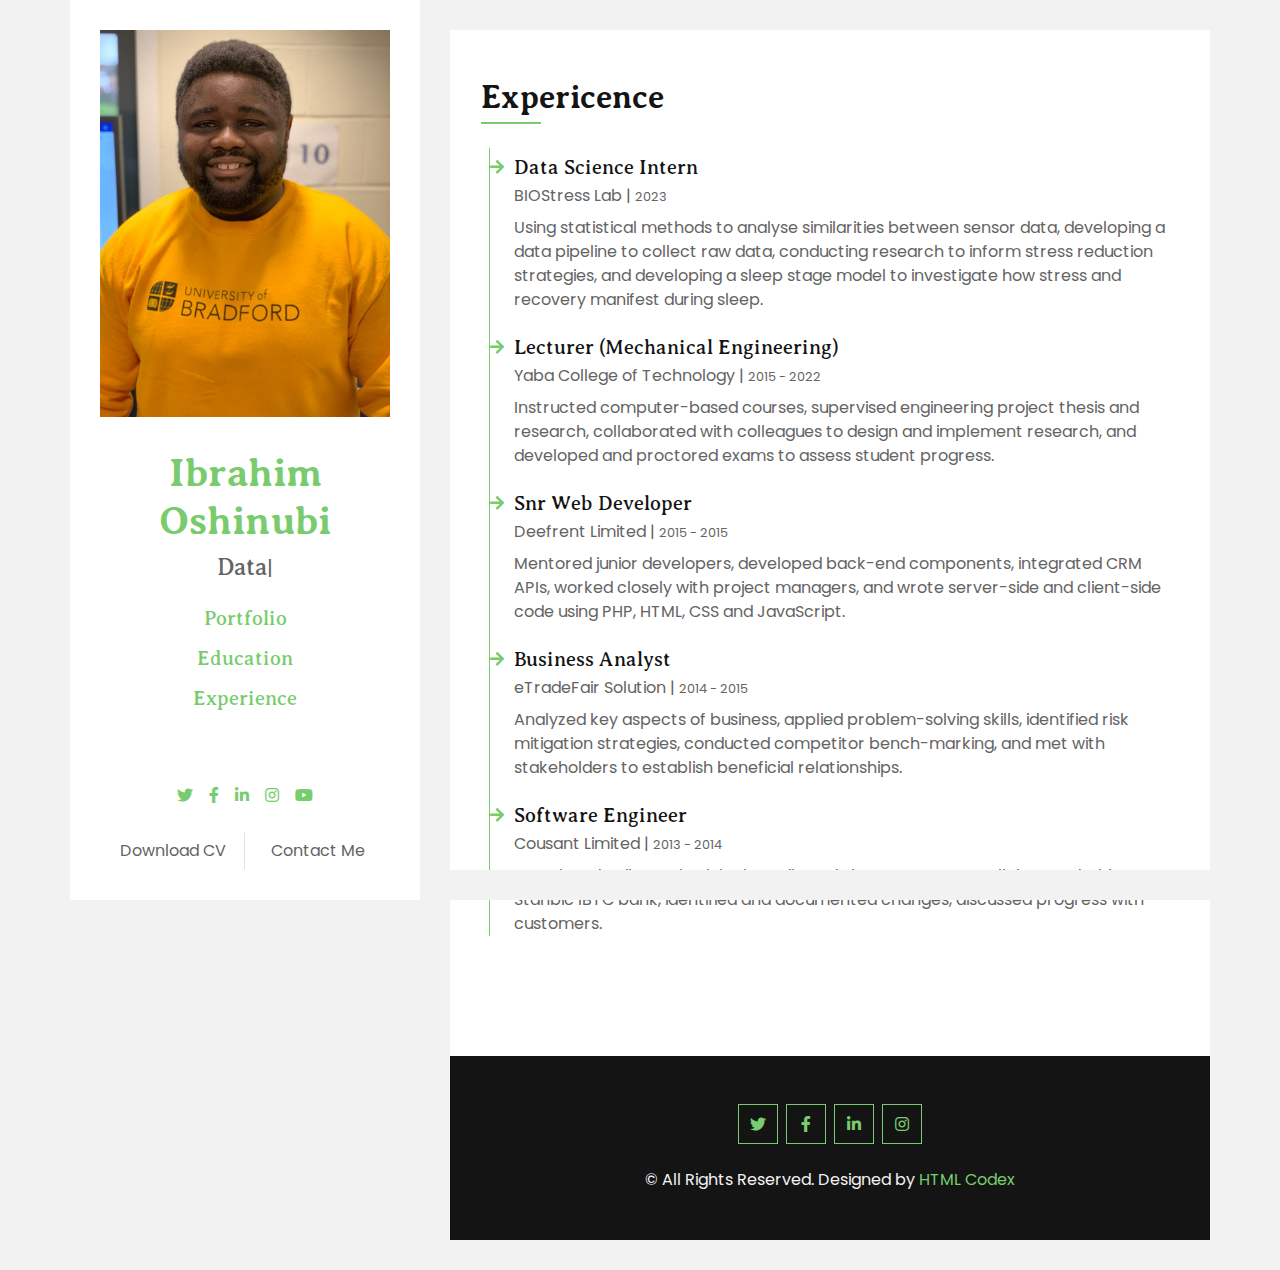
==== experience.html @ 96607a25 "First Commit" ====
<!DOCTYPE html>
<html lang="en">
    <head>
        <meta charset="utf-8">
        <title>Ibrahim Oshinubi - Personal CV Website</title>
        <meta content="width=device-width, initial-scale=1.0" name="viewport">
        <meta content="Ibrahim Oshinubi" name="keywords">
        <meta content="Experienced Data Scientist with MSc in AI and Data Analytics, proficient in Python and R programming languages, strong team player, communicator, and adaptable to different roles" name="description">

        <!-- Favicon -->
        <link href="img/favicon.ico" rel="icon">

        <!-- Google Fonts -->
        <link rel="preconnect" href="https://fonts.gstatic.com">
        <link href="https://fonts.googleapis.com/css2?family=Averia+Serif+Libre:wght@400;700&family=Poppins&display=swap" rel="stylesheet"> 

        <!-- Font Awesome -->
        <link href="https://cdnjs.cloudflare.com/ajax/libs/font-awesome/5.10.0/css/all.min.css" rel="stylesheet">

        <!-- Libraries Stylesheet -->
        <link href="lib/owlcarousel/assets/owl.carousel.min.css" rel="stylesheet">
        <link href="lib/lightbox/css/lightbox.min.css" rel="stylesheet">

        <!-- Customized Bootstrap Stylesheet -->
        <link href="css/style.css" rel="stylesheet">
    </head>


    <body data-spy="scroll" data-target=".navbar" data-offset="51">
        <div class="wrapper">
            <div class="sidebar">
                <div class="sidebar-text d-flex flex-column h-100 justify-content-center text-center">
                    <img class="w-100 img-fluid mb-4" src="img/profile.jpeg" alt="Image">
                    <h1 class="mt-2"><a href="index.html">Ibrahim Oshinubi</a></h1>
                    <div class="mb-4" style="height: 22px;">
                        <h4 class="typed-text-output d-inline-block text-body"></h4>
                        <div class="typed-text d-none">Data Scientist, Web Developer, AWS DevOps Engineer</div>
                    </div>
                    <h5 class="mt-2"><a href="portfolio.html">Portfolio</a></h5>
                    <h5 class="mt-2"><a href="education.html">Education</a></h5>
                    <h5 class="mt-2"><a href="experience.html">Experience</a></h5>
                    <div class="d-flex justify-content-center mt-auto mb-3">
                        <a class="mx-2" href="#"><i class="fab fa-twitter"></i></a>
                        <a class="mx-2" href="#"><i class="fab fa-facebook-f"></i></a>
                        <a class="mx-2" href="#"><i class="fab fa-linkedin-in"></i></a>
                        <a class="mx-2" href="#"><i class="fab fa-instagram"></i></a>
                        <a class="mx-2" href="#"><i class="fab fa-youtube"></i></a>
                    </div>
                    <div class="d-flex align-items-end justify-content-between">
                        <a href="" class="btn btn-block border-right">Download CV</a>
                        <a href="contact.html" class="btn btn-block btn-scroll">Contact Me</a>
                    </div>
                </div>
                <div class="sidebar-icon d-flex flex-column h-100 justify-content-center text-right">
                    <i class="fas fa-2x fa-angle-double-right text-primary"></i>
                </div>
            </div>
            <div class="content">
                <!-- Education Start -->
                <div class="container bg-white py-5">
                    <div class="row px-3">
                        <div class="col-12">
                            <h2 class="title position-relative pb-2 mb-4">Expericence</h2>
                        </div>
                        <div class="col-12">
                            <div class="border-left border-primary pt-2 pl-4 ml-2">
                                <div class="position-relative mb-4">
                                    <i class="fa fa-arrow-right text-primary position-absolute" style="top: 3px; left: -24px;"></i>
                                    <h5 class="mb-1">Data Science Intern</h5>
                                    <p class="mb-2">BIOStress Lab | <small>2023</small></p>
                                    <p>Using statistical methods to analyse similarities between sensor data, developing a data pipeline to collect raw data, conducting research to inform stress reduction strategies, and developing a sleep stage model to investigate how stress and recovery manifest during sleep.</p>
                                </div>
                                <div class="position-relative mb-4">
                                    <i class="fa fa-arrow-right text-primary position-absolute" style="top: 3px; left: -24px;"></i>
                                    <h5 class="mb-1">Lecturer (Mechanical Engineering)</h5>
                                    <p class="mb-2">Yaba College of Technology | <small>2015 - 2022</small></p>
                                    <p>Instructed computer-based courses, supervised engineering project thesis and research, collaborated with colleagues to design and implement research, and developed and proctored exams to assess student progress.</p>
                                </div>
                                <div class="position-relative mb-4">
                                    <i class="fa fa-arrow-right text-primary position-absolute" style="top: 3px; left: -24px;"></i>
                                    <h5 class="mb-1">Snr Web Developer</h5>
                                    <p class="mb-2">Deefrent Limited | <small>2015 - 2015</small></p>
                                    <p>Mentored junior developers, developed back-end components, integrated CRM APIs, worked closely with project managers, and wrote server-side and client-side code using PHP, HTML, CSS and JavaScript.</p>
                                </div>
                                <div class="position-relative mb-4">
                                    <i class="fa fa-arrow-right text-primary position-absolute" style="top: 3px; left: -24px;"></i>
                                    <h5 class="mb-1">Business Analyst</h5>
                                    <p class="mb-2">eTradeFair Solution | <small>2014 - 2015</small></p>
                                    <p>Analyzed key aspects of business, applied problem-solving skills, identified risk mitigation strategies, conducted competitor bench-marking, and met with stakeholders to establish beneficial relationships.</p>
                                </div>
                                <div class="position-relative mb-4">
                                    <i class="fa fa-arrow-right text-primary position-absolute" style="top: 3px; left: -24px;"></i>
                                    <h5 class="mb-1">Software Engineer</h5>
                                    <p class="mb-2">Cousant Limited	 | <small>2013 - 2014</small></p>
                                    <p>Introduced agile methodologies, adjusted Jira parameters, collaborated with Stanbic IBTC bank, identified and documented changes, discussed progress with customers.</p>
                                </div>
                            </div>
                        </div>
                    </div>
                </div>
                <!-- Education End -->
				
                <!-- Footer Start -->
                <div class="container-fluid bg-white pt-5 px-0">
                    <div class="container bg-dark text-light text-center py-5">
                        <div class="d-flex justify-content-center mb-4">
                            <a class="btn btn-outline-primary btn-square mr-2" href="#"><i class="fab fa-twitter"></i></a>
                            <a class="btn btn-outline-primary btn-square mr-2" href="#"><i class="fab fa-facebook-f"></i></a>
                            <a class="btn btn-outline-primary btn-square mr-2" href="#"><i class="fab fa-linkedin-in"></i></a>
                            <a class="btn btn-outline-primary btn-square" href="#"><i class="fab fa-instagram"></i></a>
                        </div>
                        <p class="m-0">&copy; All Rights Reserved. Designed by <a href="https://htmlcodex.com">HTML Codex</a></p>
                    </div>
                </div>
                <!-- Footer End -->
            </div>
        </div>
        
        <!-- Back to Top -->
        <a href="#" class="back-to-top"><i class="fa fa-angle-double-up"></i></a>
        
        <!-- JavaScript Libraries -->
        <script src="https://code.jquery.com/jquery-3.4.1.min.js"></script>
        <script src="https://stackpath.bootstrapcdn.com/bootstrap/4.4.1/js/bootstrap.bundle.min.js"></script>
        <script src="lib/typed/typed.min.js"></script>
        <script src="lib/easing/easing.min.js"></script>
        <script src="lib/waypoints/waypoints.min.js"></script>
        <script src="lib/owlcarousel/owl.carousel.min.js"></script>
        <script src="lib/isotope/isotope.pkgd.min.js"></script>
        <script src="lib/lightbox/js/lightbox.min.js"></script>

        <!-- Contact Javascript File -->
        <script src="mail/jqBootstrapValidation.min.js"></script>
        <script src="mail/contact.js"></script>

        <!-- Template Javascript -->
        <script src="js/main.js"></script>
    </body>
</html>
---- css/style.css ----
/******* Bootstrap Theming ********/
/*!
 * Bootstrap v4.5.3 (https://getbootstrap.com/)
 * Copyright 2011-2020 The Bootstrap Authors
 * Copyright 2011-2020 Twitter, Inc.
 * Licensed under MIT (https://github.com/twbs/bootstrap/blob/main/LICENSE)
 */
:root {
  --blue: #007bff;
  --indigo: #6610f2;
  --purple: #6f42c1;
  --pink: #e83e8c;
  --red: #dc3545;
  --orange: #fd7e14;
  --yellow: #ffc107;
  --green: #28a745;
  --teal: #20c997;
  --cyan: #17a2b8;
  --white: #fff;
  --gray: #6c757d;
  --gray-dark: #343a40;
  --primary: #78CC6D;
  --secondary: #6c757d;
  --success: #28a745;
  --info: #17a2b8;
  --warning: #ffc107;
  --danger: #dc3545;
  --light: #F2F2F2;
  --dark: #141414;
  --breakpoint-xs: 0;
  --breakpoint-sm: 576px;
  --breakpoint-md: 768px;
  --breakpoint-lg: 992px;
  --breakpoint-xl: 1200px;
  --font-family-sans-serif: -apple-system, BlinkMacSystemFont, "Segoe UI", Roboto, "Helvetica Neue", Arial, "Noto Sans", sans-serif, "Apple Color Emoji", "Segoe UI Emoji", "Segoe UI Symbol", "Noto Color Emoji";
  --font-family-monospace: SFMono-Regular, Menlo, Monaco, Consolas, "Liberation Mono", "Courier New", monospace;
}

*,
*::before,
*::after {
  box-sizing: border-box;
}

html {
  font-family: sans-serif;
  line-height: 1.15;
  -webkit-text-size-adjust: 100%;
  -webkit-tap-highlight-color: rgba(0, 0, 0, 0);
}

article, aside, figcaption, figure, footer, header, hgroup, main, nav, section {
  display: block;
}

body {
  margin: 0;
  font-family: "Poppins", sans-serif;
  font-size: 1rem;
  font-weight: 400;
  line-height: 1.5;
  color: #646464;
  text-align: left;
  background-color: #F2F2F2;
}

[tabindex="-1"]:focus:not(:focus-visible) {
  outline: 0 !important;
}

hr {
  box-sizing: content-box;
  height: 0;
  overflow: visible;
}

h1, h2, h3, h4, h5, h6 {
  margin-top: 0;
  margin-bottom: 0.5rem;
}

p {
  margin-top: 0;
  margin-bottom: 1rem;
}

abbr[title],
abbr[data-original-title] {
  text-decoration: underline;
  text-decoration: underline dotted;
  cursor: help;
  border-bottom: 0;
  text-decoration-skip-ink: none;
}

address {
  margin-bottom: 1rem;
  font-style: normal;
  line-height: inherit;
}

ol,
ul,
dl {
  margin-top: 0;
  margin-bottom: 1rem;
}

ol ol,
ul ul,
ol ul,
ul ol {
  margin-bottom: 0;
}

dt {
  font-weight: 700;
}

dd {
  margin-bottom: .5rem;
  margin-left: 0;
}

blockquote {
  margin: 0 0 1rem;
}

b,
strong {
  font-weight: bolder;
}

small {
  font-size: 80%;
}

sub,
sup {
  position: relative;
  font-size: 75%;
  line-height: 0;
  vertical-align: baseline;
}

sub {
  bottom: -.25em;
}

sup {
  top: -.5em;
}

a {
  color: #78CC6D;
  text-decoration: none;
  background-color: transparent;
}

a:hover {
  color: #4aaf3d;
  text-decoration: underline;
}

a:not([href]):not([class]) {
  color: inherit;
  text-decoration: none;
}

a:not([href]):not([class]):hover {
  color: inherit;
  text-decoration: none;
}

pre,
code,
kbd,
samp {
  font-family: SFMono-Regular, Menlo, Monaco, Consolas, "Liberation Mono", "Courier New", monospace;
  font-size: 1em;
}

pre {
  margin-top: 0;
  margin-bottom: 1rem;
  overflow: auto;
  -ms-overflow-style: scrollbar;
}

figure {
  margin: 0 0 1rem;
}

img {
  vertical-align: middle;
  border-style: none;
}

svg {
  overflow: hidden;
  vertical-align: middle;
}

table {
  border-collapse: collapse;
}

caption {
  padding-top: 0.75rem;
  padding-bottom: 0.75rem;
  color: #6c757d;
  text-align: left;
  caption-side: bottom;
}

th {
  text-align: inherit;
  text-align: -webkit-match-parent;
}

label {
  display: inline-block;
  margin-bottom: 0.5rem;
}

button {
  border-radius: 0;
}

button:focus {
  outline: 1px dotted;
  outline: 5px auto -webkit-focus-ring-color;
}

input,
button,
select,
optgroup,
textarea {
  margin: 0;
  font-family: inherit;
  font-size: inherit;
  line-height: inherit;
}

button,
input {
  overflow: visible;
}

button,
select {
  text-transform: none;
}

[role="button"] {
  cursor: pointer;
}

select {
  word-wrap: normal;
}

button,
[type="button"],
[type="reset"],
[type="submit"] {
  -webkit-appearance: button;
}

button:not(:disabled),
[type="button"]:not(:disabled),
[type="reset"]:not(:disabled),
[type="submit"]:not(:disabled) {
  cursor: pointer;
}

button::-moz-focus-inner,
[type="button"]::-moz-focus-inner,
[type="reset"]::-moz-focus-inner,
[type="submit"]::-moz-focus-inner {
  padding: 0;
  border-style: none;
}

input[type="radio"],
input[type="checkbox"] {
  box-sizing: border-box;
  padding: 0;
}

textarea {
  overflow: auto;
  resize: vertical;
}

fieldset {
  min-width: 0;
  padding: 0;
  margin: 0;
  border: 0;
}

legend {
  display: block;
  width: 100%;
  max-width: 100%;
  padding: 0;
  margin-bottom: .5rem;
  font-size: 1.5rem;
  line-height: inherit;
  color: inherit;
  white-space: normal;
}

progress {
  vertical-align: baseline;
}

[type="number"]::-webkit-inner-spin-button,
[type="number"]::-webkit-outer-spin-button {
  height: auto;
}

[type="search"] {
  outline-offset: -2px;
  -webkit-appearance: none;
}

[type="search"]::-webkit-search-decoration {
  -webkit-appearance: none;
}

::-webkit-file-upload-button {
  font: inherit;
  -webkit-appearance: button;
}

output {
  display: inline-block;
}

summary {
  display: list-item;
  cursor: pointer;
}

template {
  display: none;
}

[hidden] {
  display: none !important;
}

h1, h2, h3, h4, h5, h6,
.h1, .h2, .h3, .h4, .h5, .h6 {
  margin-bottom: 0.5rem;
  font-family: "Averia Serif Libre", cursive;
  font-weight: 500;
  line-height: 1.2;
  color: #141414;
}

h1, .h1 {
  font-size: 2.5rem;
}

h2, .h2 {
  font-size: 2rem;
}

h3, .h3 {
  font-size: 1.75rem;
}

h4, .h4 {
  font-size: 1.5rem;
}

h5, .h5 {
  font-size: 1.25rem;
}

h6, .h6 {
  font-size: 1rem;
}

.lead {
  font-size: 1.25rem;
  font-weight: 300;
}

.display-1 {
  font-size: 6rem;
  font-weight: 300;
  line-height: 1.2;
}

.display-2 {
  font-size: 5.5rem;
  font-weight: 300;
  line-height: 1.2;
}

.display-3 {
  font-size: 4.5rem;
  font-weight: 300;
  line-height: 1.2;
}

.display-4 {
  font-size: 3.5rem;
  font-weight: 300;
  line-height: 1.2;
}

hr {
  margin-top: 1rem;
  margin-bottom: 1rem;
  border: 0;
  border-top: 1px solid rgba(0, 0, 0, 0.1);
}

small,
.small {
  font-size: 80%;
  font-weight: 400;
}

mark,
.mark {
  padding: 0.2em;
  background-color: #fcf8e3;
}

.list-unstyled {
  padding-left: 0;
  list-style: none;
}

.list-inline {
  padding-left: 0;
  list-style: none;
}

.list-inline-item {
  display: inline-block;
}

.list-inline-item:not(:last-child) {
  margin-right: 0.5rem;
}

.initialism {
  font-size: 90%;
  text-transform: uppercase;
}

.blockquote {
  margin-bottom: 1rem;
  font-size: 1.25rem;
}

.blockquote-footer {
  display: block;
  font-size: 80%;
  color: #6c757d;
}

.blockquote-footer::before {
  content: "\2014\00A0";
}

.img-fluid {
  max-width: 100%;
  height: auto;
}

.img-thumbnail {
  padding: 0.25rem;
  background-color: #F2F2F2;
  border: 1px solid #dee2e6;
  max-width: 100%;
  height: auto;
}

.figure {
  display: inline-block;
}

.figure-img {
  margin-bottom: 0.5rem;
  line-height: 1;
}

.figure-caption {
  font-size: 90%;
  color: #6c757d;
}

code {
  font-size: 87.5%;
  color: #e83e8c;
  word-wrap: break-word;
}

a > code {
  color: inherit;
}

kbd {
  padding: 0.2rem 0.4rem;
  font-size: 87.5%;
  color: #fff;
  background-color: #212529;
}

kbd kbd {
  padding: 0;
  font-size: 100%;
  font-weight: 700;
}

pre {
  display: block;
  font-size: 87.5%;
  color: #212529;
}

pre code {
  font-size: inherit;
  color: inherit;
  word-break: normal;
}

.pre-scrollable {
  max-height: 340px;
  overflow-y: scroll;
}

.container,
.container-fluid,
.container-sm,
.container-md,
.container-lg,
.container-xl {
  width: 100%;
  padding-right: 15px;
  padding-left: 15px;
  margin-right: auto;
  margin-left: auto;
}

@media (min-width: 576px) {
  .container, .container-sm {
    max-width: 540px;
  }
}

@media (min-width: 768px) {
  .container, .container-sm, .container-md {
    max-width: 720px;
  }
}

@media (min-width: 992px) {
  .container, .container-sm, .container-md, .container-lg {
    max-width: 960px;
  }
}

@media (min-width: 1200px) {
  .container, .container-sm, .container-md, .container-lg, .container-xl {
    max-width: 1140px;
  }
}

.row {
  display: flex;
  flex-wrap: wrap;
  margin-right: -15px;
  margin-left: -15px;
}

.no-gutters {
  margin-right: 0;
  margin-left: 0;
}

.no-gutters > .col,
.no-gutters > [class*="col-"] {
  padding-right: 0;
  padding-left: 0;
}

.col-1, .col-2, .col-3, .col-4, .col-5, .col-6, .col-7, .col-8, .col-9, .col-10, .col-11, .col-12, .col,
.col-auto, .col-sm-1, .col-sm-2, .col-sm-3, .col-sm-4, .col-sm-5, .col-sm-6, .col-sm-7, .col-sm-8, .col-sm-9, .col-sm-10, .col-sm-11, .col-sm-12, .col-sm,
.col-sm-auto, .col-md-1, .col-md-2, .col-md-3, .col-md-4, .col-md-5, .col-md-6, .col-md-7, .col-md-8, .col-md-9, .col-md-10, .col-md-11, .col-md-12, .col-md,
.col-md-auto, .col-lg-1, .col-lg-2, .col-lg-3, .col-lg-4, .col-lg-5, .col-lg-6, .col-lg-7, .col-lg-8, .col-lg-9, .col-lg-10, .col-lg-11, .col-lg-12, .col-lg,
.col-lg-auto, .col-xl-1, .col-xl-2, .col-xl-3, .col-xl-4, .col-xl-5, .col-xl-6, .col-xl-7, .col-xl-8, .col-xl-9, .col-xl-10, .col-xl-11, .col-xl-12, .col-xl,
.col-xl-auto {
  position: relative;
  width: 100%;
  padding-right: 15px;
  padding-left: 15px;
}

.col {
  flex-basis: 0;
  flex-grow: 1;
  max-width: 100%;
}

.row-cols-1 > * {
  flex: 0 0 100%;
  max-width: 100%;
}

.row-cols-2 > * {
  flex: 0 0 50%;
  max-width: 50%;
}

.row-cols-3 > * {
  flex: 0 0 33.33333%;
  max-width: 33.33333%;
}

.row-cols-4 > * {
  flex: 0 0 25%;
  max-width: 25%;
}

.row-cols-5 > * {
  flex: 0 0 20%;
  max-width: 20%;
}

.row-cols-6 > * {
  flex: 0 0 16.66667%;
  max-width: 16.66667%;
}

.col-auto {
  flex: 0 0 auto;
  width: auto;
  max-width: 100%;
}

.col-1 {
  flex: 0 0 8.33333%;
  max-width: 8.33333%;
}

.col-2 {
  flex: 0 0 16.66667%;
  max-width: 16.66667%;
}

.col-3 {
  flex: 0 0 25%;
  max-width: 25%;
}

.col-4 {
  flex: 0 0 33.33333%;
  max-width: 33.33333%;
}

.col-5 {
  flex: 0 0 41.66667%;
  max-width: 41.66667%;
}

.col-6 {
  flex: 0 0 50%;
  max-width: 50%;
}

.col-7 {
  flex: 0 0 58.33333%;
  max-width: 58.33333%;
}

.col-8 {
  flex: 0 0 66.66667%;
  max-width: 66.66667%;
}

.col-9 {
  flex: 0 0 75%;
  max-width: 75%;
}

.col-10 {
  flex: 0 0 83.33333%;
  max-width: 83.33333%;
}

.col-11 {
  flex: 0 0 91.66667%;
  max-width: 91.66667%;
}

.col-12 {
  flex: 0 0 100%;
  max-width: 100%;
}

.order-first {
  order: -1;
}

.order-last {
  order: 13;
}

.order-0 {
  order: 0;
}

.order-1 {
  order: 1;
}

.order-2 {
  order: 2;
}

.order-3 {
  order: 3;
}

.order-4 {
  order: 4;
}

.order-5 {
  order: 5;
}

.order-6 {
  order: 6;
}

.order-7 {
  order: 7;
}

.order-8 {
  order: 8;
}

.order-9 {
  order: 9;
}

.order-10 {
  order: 10;
}

.order-11 {
  order: 11;
}

.order-12 {
  order: 12;
}

.offset-1 {
  margin-left: 8.33333%;
}

.offset-2 {
  margin-left: 16.66667%;
}

.offset-3 {
  margin-left: 25%;
}

.offset-4 {
  margin-left: 33.33333%;
}

.offset-5 {
  margin-left: 41.66667%;
}

.offset-6 {
  margin-left: 50%;
}

.offset-7 {
  margin-left: 58.33333%;
}

.offset-8 {
  margin-left: 66.66667%;
}

.offset-9 {
  margin-left: 75%;
}

.offset-10 {
  margin-left: 83.33333%;
}

.offset-11 {
  margin-left: 91.66667%;
}

@media (min-width: 576px) {
  .col-sm {
    flex-basis: 0;
    flex-grow: 1;
    max-width: 100%;
  }
  .row-cols-sm-1 > * {
    flex: 0 0 100%;
    max-width: 100%;
  }
  .row-cols-sm-2 > * {
    flex: 0 0 50%;
    max-width: 50%;
  }
  .row-cols-sm-3 > * {
    flex: 0 0 33.33333%;
    max-width: 33.33333%;
  }
  .row-cols-sm-4 > * {
    flex: 0 0 25%;
    max-width: 25%;
  }
  .row-cols-sm-5 > * {
    flex: 0 0 20%;
    max-width: 20%;
  }
  .row-cols-sm-6 > * {
    flex: 0 0 16.66667%;
    max-width: 16.66667%;
  }
  .col-sm-auto {
    flex: 0 0 auto;
    width: auto;
    max-width: 100%;
  }
  .col-sm-1 {
    flex: 0 0 8.33333%;
    max-width: 8.33333%;
  }
  .col-sm-2 {
    flex: 0 0 16.66667%;
    max-width: 16.66667%;
  }
  .col-sm-3 {
    flex: 0 0 25%;
    max-width: 25%;
  }
  .col-sm-4 {
    flex: 0 0 33.33333%;
    max-width: 33.33333%;
  }
  .col-sm-5 {
    flex: 0 0 41.66667%;
    max-width: 41.66667%;
  }
  .col-sm-6 {
    flex: 0 0 50%;
    max-width: 50%;
  }
  .col-sm-7 {
    flex: 0 0 58.33333%;
    max-width: 58.33333%;
  }
  .col-sm-8 {
    flex: 0 0 66.66667%;
    max-width: 66.66667%;
  }
  .col-sm-9 {
    flex: 0 0 75%;
    max-width: 75%;
  }
  .col-sm-10 {
    flex: 0 0 83.33333%;
    max-width: 83.33333%;
  }
  .col-sm-11 {
    flex: 0 0 91.66667%;
    max-width: 91.66667%;
  }
  .col-sm-12 {
    flex: 0 0 100%;
    max-width: 100%;
  }
  .order-sm-first {
    order: -1;
  }
  .order-sm-last {
    order: 13;
  }
  .order-sm-0 {
    order: 0;
  }
  .order-sm-1 {
    order: 1;
  }
  .order-sm-2 {
    order: 2;
  }
  .order-sm-3 {
    order: 3;
  }
  .order-sm-4 {
    order: 4;
  }
  .order-sm-5 {
    order: 5;
  }
  .order-sm-6 {
    order: 6;
  }
  .order-sm-7 {
    order: 7;
  }
  .order-sm-8 {
    order: 8;
  }
  .order-sm-9 {
    order: 9;
  }
  .order-sm-10 {
    order: 10;
  }
  .order-sm-11 {
    order: 11;
  }
  .order-sm-12 {
    order: 12;
  }
  .offset-sm-0 {
    margin-left: 0;
  }
  .offset-sm-1 {
    margin-left: 8.33333%;
  }
  .offset-sm-2 {
    margin-left: 16.66667%;
  }
  .offset-sm-3 {
    margin-left: 25%;
  }
  .offset-sm-4 {
    margin-left: 33.33333%;
  }
  .offset-sm-5 {
    margin-left: 41.66667%;
  }
  .offset-sm-6 {
    margin-left: 50%;
  }
  .offset-sm-7 {
    margin-left: 58.33333%;
  }
  .offset-sm-8 {
    margin-left: 66.66667%;
  }
  .offset-sm-9 {
    margin-left: 75%;
  }
  .offset-sm-10 {
    margin-left: 83.33333%;
  }
  .offset-sm-11 {
    margin-left: 91.66667%;
  }
}

@media (min-width: 768px) {
  .col-md {
    flex-basis: 0;
    flex-grow: 1;
    max-width: 100%;
  }
  .row-cols-md-1 > * {
    flex: 0 0 100%;
    max-width: 100%;
  }
  .row-cols-md-2 > * {
    flex: 0 0 50%;
    max-width: 50%;
  }
  .row-cols-md-3 > * {
    flex: 0 0 33.33333%;
    max-width: 33.33333%;
  }
  .row-cols-md-4 > * {
    flex: 0 0 25%;
    max-width: 25%;
  }
  .row-cols-md-5 > * {
    flex: 0 0 20%;
    max-width: 20%;
  }
  .row-cols-md-6 > * {
    flex: 0 0 16.66667%;
    max-width: 16.66667%;
  }
  .col-md-auto {
    flex: 0 0 auto;
    width: auto;
    max-width: 100%;
  }
  .col-md-1 {
    flex: 0 0 8.33333%;
    max-width: 8.33333%;
  }
  .col-md-2 {
    flex: 0 0 16.66667%;
    max-width: 16.66667%;
  }
  .col-md-3 {
    flex: 0 0 25%;
    max-width: 25%;
  }
  .col-md-4 {
    flex: 0 0 33.33333%;
    max-width: 33.33333%;
  }
  .col-md-5 {
    flex: 0 0 41.66667%;
    max-width: 41.66667%;
  }
  .col-md-6 {
    flex: 0 0 50%;
    max-width: 50%;
  }
  .col-md-7 {
    flex: 0 0 58.33333%;
    max-width: 58.33333%;
  }
  .col-md-8 {
    flex: 0 0 66.66667%;
    max-width: 66.66667%;
  }
  .col-md-9 {
    flex: 0 0 75%;
    max-width: 75%;
  }
  .col-md-10 {
    flex: 0 0 83.33333%;
    max-width: 83.33333%;
  }
  .col-md-11 {
    flex: 0 0 91.66667%;
    max-width: 91.66667%;
  }
  .col-md-12 {
    flex: 0 0 100%;
    max-width: 100%;
  }
  .order-md-first {
    order: -1;
  }
  .order-md-last {
    order: 13;
  }
  .order-md-0 {
    order: 0;
  }
  .order-md-1 {
    order: 1;
  }
  .order-md-2 {
    order: 2;
  }
  .order-md-3 {
    order: 3;
  }
  .order-md-4 {
    order: 4;
  }
  .order-md-5 {
    order: 5;
  }
  .order-md-6 {
    order: 6;
  }
  .order-md-7 {
    order: 7;
  }
  .order-md-8 {
    order: 8;
  }
  .order-md-9 {
    order: 9;
  }
  .order-md-10 {
    order: 10;
  }
  .order-md-11 {
    order: 11;
  }
  .order-md-12 {
    order: 12;
  }
  .offset-md-0 {
    margin-left: 0;
  }
  .offset-md-1 {
    margin-left: 8.33333%;
  }
  .offset-md-2 {
    margin-left: 16.66667%;
  }
  .offset-md-3 {
    margin-left: 25%;
  }
  .offset-md-4 {
    margin-left: 33.33333%;
  }
  .offset-md-5 {
    margin-left: 41.66667%;
  }
  .offset-md-6 {
    margin-left: 50%;
  }
  .offset-md-7 {
    margin-left: 58.33333%;
  }
  .offset-md-8 {
    margin-left: 66.66667%;
  }
  .offset-md-9 {
    margin-left: 75%;
  }
  .offset-md-10 {
    margin-left: 83.33333%;
  }
  .offset-md-11 {
    margin-left: 91.66667%;
  }
}

@media (min-width: 992px) {
  .col-lg {
    flex-basis: 0;
    flex-grow: 1;
    max-width: 100%;
  }
  .row-cols-lg-1 > * {
    flex: 0 0 100%;
    max-width: 100%;
  }
  .row-cols-lg-2 > * {
    flex: 0 0 50%;
    max-width: 50%;
  }
  .row-cols-lg-3 > * {
    flex: 0 0 33.33333%;
    max-width: 33.33333%;
  }
  .row-cols-lg-4 > * {
    flex: 0 0 25%;
    max-width: 25%;
  }
  .row-cols-lg-5 > * {
    flex: 0 0 20%;
    max-width: 20%;
  }
  .row-cols-lg-6 > * {
    flex: 0 0 16.66667%;
    max-width: 16.66667%;
  }
  .col-lg-auto {
    flex: 0 0 auto;
    width: auto;
    max-width: 100%;
  }
  .col-lg-1 {
    flex: 0 0 8.33333%;
    max-width: 8.33333%;
  }
  .col-lg-2 {
    flex: 0 0 16.66667%;
    max-width: 16.66667%;
  }
  .col-lg-3 {
    flex: 0 0 25%;
    max-width: 25%;
  }
  .col-lg-4 {
    flex: 0 0 33.33333%;
    max-width: 33.33333%;
  }
  .col-lg-5 {
    flex: 0 0 41.66667%;
    max-width: 41.66667%;
  }
  .col-lg-6 {
    flex: 0 0 50%;
    max-width: 50%;
  }
  .col-lg-7 {
    flex: 0 0 58.33333%;
    max-width: 58.33333%;
  }
  .col-lg-8 {
    flex: 0 0 66.66667%;
    max-width: 66.66667%;
  }
  .col-lg-9 {
    flex: 0 0 75%;
    max-width: 75%;
  }
  .col-lg-10 {
    flex: 0 0 83.33333%;
    max-width: 83.33333%;
  }
  .col-lg-11 {
    flex: 0 0 91.66667%;
    max-width: 91.66667%;
  }
  .col-lg-12 {
    flex: 0 0 100%;
    max-width: 100%;
  }
  .order-lg-first {
    order: -1;
  }
  .order-lg-last {
    order: 13;
  }
  .order-lg-0 {
    order: 0;
  }
  .order-lg-1 {
    order: 1;
  }
  .order-lg-2 {
    order: 2;
  }
  .order-lg-3 {
    order: 3;
  }
  .order-lg-4 {
    order: 4;
  }
  .order-lg-5 {
    order: 5;
  }
  .order-lg-6 {
    order: 6;
  }
  .order-lg-7 {
    order: 7;
  }
  .order-lg-8 {
    order: 8;
  }
  .order-lg-9 {
    order: 9;
  }
  .order-lg-10 {
    order: 10;
  }
  .order-lg-11 {
    order: 11;
  }
  .order-lg-12 {
    order: 12;
  }
  .offset-lg-0 {
    margin-left: 0;
  }
  .offset-lg-1 {
    margin-left: 8.33333%;
  }
  .offset-lg-2 {
    margin-left: 16.66667%;
  }
  .offset-lg-3 {
    margin-left: 25%;
  }
  .offset-lg-4 {
    margin-left: 33.33333%;
  }
  .offset-lg-5 {
    margin-left: 41.66667%;
  }
  .offset-lg-6 {
    margin-left: 50%;
  }
  .offset-lg-7 {
    margin-left: 58.33333%;
  }
  .offset-lg-8 {
    margin-left: 66.66667%;
  }
  .offset-lg-9 {
    margin-left: 75%;
  }
  .offset-lg-10 {
    margin-left: 83.33333%;
  }
  .offset-lg-11 {
    margin-left: 91.66667%;
  }
}

@media (min-width: 1200px) {
  .col-xl {
    flex-basis: 0;
    flex-grow: 1;
    max-width: 100%;
  }
  .row-cols-xl-1 > * {
    flex: 0 0 100%;
    max-width: 100%;
  }
  .row-cols-xl-2 > * {
    flex: 0 0 50%;
    max-width: 50%;
  }
  .row-cols-xl-3 > * {
    flex: 0 0 33.33333%;
    max-width: 33.33333%;
  }
  .row-cols-xl-4 > * {
    flex: 0 0 25%;
    max-width: 25%;
  }
  .row-cols-xl-5 > * {
    flex: 0 0 20%;
    max-width: 20%;
  }
  .row-cols-xl-6 > * {
    flex: 0 0 16.66667%;
    max-width: 16.66667%;
  }
  .col-xl-auto {
    flex: 0 0 auto;
    width: auto;
    max-width: 100%;
  }
  .col-xl-1 {
    flex: 0 0 8.33333%;
    max-width: 8.33333%;
  }
  .col-xl-2 {
    flex: 0 0 16.66667%;
    max-width: 16.66667%;
  }
  .col-xl-3 {
    flex: 0 0 25%;
    max-width: 25%;
  }
  .col-xl-4 {
    flex: 0 0 33.33333%;
    max-width: 33.33333%;
  }
  .col-xl-5 {
    flex: 0 0 41.66667%;
    max-width: 41.66667%;
  }
  .col-xl-6 {
    flex: 0 0 50%;
    max-width: 50%;
  }
  .col-xl-7 {
    flex: 0 0 58.33333%;
    max-width: 58.33333%;
  }
  .col-xl-8 {
    flex: 0 0 66.66667%;
    max-width: 66.66667%;
  }
  .col-xl-9 {
    flex: 0 0 75%;
    max-width: 75%;
  }
  .col-xl-10 {
    flex: 0 0 83.33333%;
    max-width: 83.33333%;
  }
  .col-xl-11 {
    flex: 0 0 91.66667%;
    max-width: 91.66667%;
  }
  .col-xl-12 {
    flex: 0 0 100%;
    max-width: 100%;
  }
  .order-xl-first {
    order: -1;
  }
  .order-xl-last {
    order: 13;
  }
  .order-xl-0 {
    order: 0;
  }
  .order-xl-1 {
    order: 1;
  }
  .order-xl-2 {
    order: 2;
  }
  .order-xl-3 {
    order: 3;
  }
  .order-xl-4 {
    order: 4;
  }
  .order-xl-5 {
    order: 5;
  }
  .order-xl-6 {
    order: 6;
  }
  .order-xl-7 {
    order: 7;
  }
  .order-xl-8 {
    order: 8;
  }
  .order-xl-9 {
    order: 9;
  }
  .order-xl-10 {
    order: 10;
  }
  .order-xl-11 {
    order: 11;
  }
  .order-xl-12 {
    order: 12;
  }
  .offset-xl-0 {
    margin-left: 0;
  }
  .offset-xl-1 {
    margin-left: 8.33333%;
  }
  .offset-xl-2 {
    margin-left: 16.66667%;
  }
  .offset-xl-3 {
    margin-left: 25%;
  }
  .offset-xl-4 {
    margin-left: 33.33333%;
  }
  .offset-xl-5 {
    margin-left: 41.66667%;
  }
  .offset-xl-6 {
    margin-left: 50%;
  }
  .offset-xl-7 {
    margin-left: 58.33333%;
  }
  .offset-xl-8 {
    margin-left: 66.66667%;
  }
  .offset-xl-9 {
    margin-left: 75%;
  }
  .offset-xl-10 {
    margin-left: 83.33333%;
  }
  .offset-xl-11 {
    margin-left: 91.66667%;
  }
}

.table {
  width: 100%;
  margin-bottom: 1rem;
  color: #646464;
}

.table th,
.table td {
  padding: 0.75rem;
  vertical-align: top;
  border-top: 1px solid #dee2e6;
}

.table thead th {
  vertical-align: bottom;
  border-bottom: 2px solid #dee2e6;
}

.table tbody + tbody {
  border-top: 2px solid #dee2e6;
}

.table-sm th,
.table-sm td {
  padding: 0.3rem;
}

.table-bordered {
  border: 1px solid #dee2e6;
}

.table-bordered th,
.table-bordered td {
  border: 1px solid #dee2e6;
}

.table-bordered thead th,
.table-bordered thead td {
  border-bottom-width: 2px;
}

.table-borderless th,
.table-borderless td,
.table-borderless thead th,
.table-borderless tbody + tbody {
  border: 0;
}

.table-striped tbody tr:nth-of-type(odd) {
  background-color: rgba(0, 0, 0, 0.05);
}

.table-hover tbody tr:hover {
  color: #646464;
  background-color: rgba(0, 0, 0, 0.075);
}

.table-primary,
.table-primary > th,
.table-primary > td {
  background-color: #d9f1d6;
}

.table-primary th,
.table-primary td,
.table-primary thead th,
.table-primary tbody + tbody {
  border-color: #b9e4b3;
}

.table-hover .table-primary:hover {
  background-color: #c7ebc3;
}

.table-hover .table-primary:hover > td,
.table-hover .table-primary:hover > th {
  background-color: #c7ebc3;
}

.table-secondary,
.table-secondary > th,
.table-secondary > td {
  background-color: #d6d8db;
}

.table-secondary th,
.table-secondary td,
.table-secondary thead th,
.table-secondary tbody + tbody {
  border-color: #b3b7bb;
}

.table-hover .table-secondary:hover {
  background-color: #c8cbcf;
}

.table-hover .table-secondary:hover > td,
.table-hover .table-secondary:hover > th {
  background-color: #c8cbcf;
}

.table-success,
.table-success > th,
.table-success > td {
  background-color: #c3e6cb;
}

.table-success th,
.table-success td,
.table-success thead th,
.table-success tbody + tbody {
  border-color: #8fd19e;
}

.table-hover .table-success:hover {
  background-color: #b1dfbb;
}

.table-hover .table-success:hover > td,
.table-hover .table-success:hover > th {
  background-color: #b1dfbb;
}

.table-info,
.table-info > th,
.table-info > td {
  background-color: #bee5eb;
}

.table-info th,
.table-info td,
.table-info thead th,
.table-info tbody + tbody {
  border-color: #86cfda;
}

.table-hover .table-info:hover {
  background-color: #abdde5;
}

.table-hover .table-info:hover > td,
.table-hover .table-info:hover > th {
  background-color: #abdde5;
}

.table-warning,
.table-warning > th,
.table-warning > td {
  background-color: #ffeeba;
}

.table-warning th,
.table-warning td,
.table-warning thead th,
.table-warning tbody + tbody {
  border-color: #ffdf7e;
}

.table-hover .table-warning:hover {
  background-color: #ffe8a1;
}

.table-hover .table-warning:hover > td,
.table-hover .table-warning:hover > th {
  background-color: #ffe8a1;
}

.table-danger,
.table-danger > th,
.table-danger > td {
  background-color: #f5c6cb;
}

.table-danger th,
.table-danger td,
.table-danger thead th,
.table-danger tbody + tbody {
  border-color: #ed969e;
}

.table-hover .table-danger:hover {
  background-color: #f1b0b7;
}

.table-hover .table-danger:hover > td,
.table-hover .table-danger:hover > th {
  background-color: #f1b0b7;
}

.table-light,
.table-light > th,
.table-light > td {
  background-color: #fbfbfb;
}

.table-light th,
.table-light td,
.table-light thead th,
.table-light tbody + tbody {
  border-color: #f8f8f8;
}

.table-hover .table-light:hover {
  background-color: #eeeeee;
}

.table-hover .table-light:hover > td,
.table-hover .table-light:hover > th {
  background-color: #eeeeee;
}

.table-dark,
.table-dark > th,
.table-dark > td {
  background-color: #bdbdbd;
}

.table-dark th,
.table-dark td,
.table-dark thead th,
.table-dark tbody + tbody {
  border-color: #858585;
}

.table-hover .table-dark:hover {
  background-color: #b0b0b0;
}

.table-hover .table-dark:hover > td,
.table-hover .table-dark:hover > th {
  background-color: #b0b0b0;
}

.table-active,
.table-active > th,
.table-active > td {
  background-color: rgba(0, 0, 0, 0.075);
}

.table-hover .table-active:hover {
  background-color: rgba(0, 0, 0, 0.075);
}

.table-hover .table-active:hover > td,
.table-hover .table-active:hover > th {
  background-color: rgba(0, 0, 0, 0.075);
}

.table .thead-dark th {
  color: #fff;
  background-color: #343a40;
  border-color: #454d55;
}

.table .thead-light th {
  color: #495057;
  background-color: #e9ecef;
  border-color: #dee2e6;
}

.table-dark {
  color: #fff;
  background-color: #343a40;
}

.table-dark th,
.table-dark td,
.table-dark thead th {
  border-color: #454d55;
}

.table-dark.table-bordered {
  border: 0;
}

.table-dark.table-striped tbody tr:nth-of-type(odd) {
  background-color: rgba(255, 255, 255, 0.05);
}

.table-dark.table-hover tbody tr:hover {
  color: #fff;
  background-color: rgba(255, 255, 255, 0.075);
}

@media (max-width: 575.98px) {
  .table-responsive-sm {
    display: block;
    width: 100%;
    overflow-x: auto;
    -webkit-overflow-scrolling: touch;
  }
  .table-responsive-sm > .table-bordered {
    border: 0;
  }
}

@media (max-width: 767.98px) {
  .table-responsive-md {
    display: block;
    width: 100%;
    overflow-x: auto;
    -webkit-overflow-scrolling: touch;
  }
  .table-responsive-md > .table-bordered {
    border: 0;
  }
}

@media (max-width: 991.98px) {
  .table-responsive-lg {
    display: block;
    width: 100%;
    overflow-x: auto;
    -webkit-overflow-scrolling: touch;
  }
  .table-responsive-lg > .table-bordered {
    border: 0;
  }
}

@media (max-width: 1199.98px) {
  .table-responsive-xl {
    display: block;
    width: 100%;
    overflow-x: auto;
    -webkit-overflow-scrolling: touch;
  }
  .table-responsive-xl > .table-bordered {
    border: 0;
  }
}

.table-responsive {
  display: block;
  width: 100%;
  overflow-x: auto;
  -webkit-overflow-scrolling: touch;
}

.table-responsive > .table-bordered {
  border: 0;
}

.form-control {
  display: block;
  width: 100%;
  height: calc(1.5em + 0.75rem + 2px);
  padding: 0.375rem 0.75rem;
  font-size: 1rem;
  font-weight: 400;
  line-height: 1.5;
  color: #495057;
  background-color: #fff;
  background-clip: padding-box;
  border: 1px solid #ced4da;
  border-radius: 0;
  transition: border-color 0.15s ease-in-out, box-shadow 0.15s ease-in-out;
}

@media (prefers-reduced-motion: reduce) {
  .form-control {
    transition: none;
  }
}

.form-control::-ms-expand {
  background-color: transparent;
  border: 0;
}

.form-control:-moz-focusring {
  color: transparent;
  text-shadow: 0 0 0 #495057;
}

.form-control:focus {
  color: #495057;
  background-color: #fff;
  border-color: #cfedcb;
  outline: 0;
  box-shadow: 0 0 0 0.2rem rgba(120, 204, 109, 0.25);
}

.form-control::placeholder {
  color: #6c757d;
  opacity: 1;
}

.form-control:disabled, .form-control[readonly] {
  background-color: #e9ecef;
  opacity: 1;
}

input[type="date"].form-control,
input[type="time"].form-control,
input[type="datetime-local"].form-control,
input[type="month"].form-control {
  appearance: none;
}

select.form-control:focus::-ms-value {
  color: #495057;
  background-color: #fff;
}

.form-control-file,
.form-control-range {
  display: block;
  width: 100%;
}

.col-form-label {
  padding-top: calc(0.375rem + 1px);
  padding-bottom: calc(0.375rem + 1px);
  margin-bottom: 0;
  font-size: inherit;
  line-height: 1.5;
}

.col-form-label-lg {
  padding-top: calc(0.5rem + 1px);
  padding-bottom: calc(0.5rem + 1px);
  font-size: 1.25rem;
  line-height: 1.5;
}

.col-form-label-sm {
  padding-top: calc(0.25rem + 1px);
  padding-bottom: calc(0.25rem + 1px);
  font-size: 0.875rem;
  line-height: 1.5;
}

.form-control-plaintext {
  display: block;
  width: 100%;
  padding: 0.375rem 0;
  margin-bottom: 0;
  font-size: 1rem;
  line-height: 1.5;
  color: #646464;
  background-color: transparent;
  border: solid transparent;
  border-width: 1px 0;
}

.form-control-plaintext.form-control-sm, .form-control-plaintext.form-control-lg {
  padding-right: 0;
  padding-left: 0;
}

.form-control-sm {
  height: calc(1.5em + 0.5rem + 2px);
  padding: 0.25rem 0.5rem;
  font-size: 0.875rem;
  line-height: 1.5;
}

.form-control-lg {
  height: calc(1.5em + 1rem + 2px);
  padding: 0.5rem 1rem;
  font-size: 1.25rem;
  line-height: 1.5;
}

select.form-control[size], select.form-control[multiple] {
  height: auto;
}

textarea.form-control {
  height: auto;
}

.form-group {
  margin-bottom: 1rem;
}

.form-text {
  display: block;
  margin-top: 0.25rem;
}

.form-row {
  display: flex;
  flex-wrap: wrap;
  margin-right: -5px;
  margin-left: -5px;
}

.form-row > .col,
.form-row > [class*="col-"] {
  padding-right: 5px;
  padding-left: 5px;
}

.form-check {
  position: relative;
  display: block;
  padding-left: 1.25rem;
}

.form-check-input {
  position: absolute;
  margin-top: 0.3rem;
  margin-left: -1.25rem;
}

.form-check-input[disabled] ~ .form-check-label,
.form-check-input:disabled ~ .form-check-label {
  color: #6c757d;
}

.form-check-label {
  margin-bottom: 0;
}

.form-check-inline {
  display: inline-flex;
  align-items: center;
  padding-left: 0;
  margin-right: 0.75rem;
}

.form-check-inline .form-check-input {
  position: static;
  margin-top: 0;
  margin-right: 0.3125rem;
  margin-left: 0;
}

.valid-feedback {
  display: none;
  width: 100%;
  margin-top: 0.25rem;
  font-size: 80%;
  color: #28a745;
}

.valid-tooltip {
  position: absolute;
  top: 100%;
  left: 0;
  z-index: 5;
  display: none;
  max-width: 100%;
  padding: 0.25rem 0.5rem;
  margin-top: .1rem;
  font-size: 0.875rem;
  line-height: 1.5;
  color: #fff;
  background-color: rgba(40, 167, 69, 0.9);
}

.was-validated :valid ~ .valid-feedback,
.was-validated :valid ~ .valid-tooltip,
.is-valid ~ .valid-feedback,
.is-valid ~ .valid-tooltip {
  display: block;
}

.was-validated .form-control:valid, .form-control.is-valid {
  border-color: #28a745;
  padding-right: calc(1.5em + 0.75rem);
  background-image: url("data:image/svg+xml,%3csvg xmlns='http://www.w3.org/2000/svg' width='8' height='8' viewBox='0 0 8 8'%3e%3cpath fill='%2328a745' d='M2.3 6.73L.6 4.53c-.4-1.04.46-1.4 1.1-.8l1.1 1.4 3.4-3.8c.6-.63 1.6-.27 1.2.7l-4 4.6c-.43.5-.8.4-1.1.1z'/%3e%3c/svg%3e");
  background-repeat: no-repeat;
  background-position: right calc(0.375em + 0.1875rem) center;
  background-size: calc(0.75em + 0.375rem) calc(0.75em + 0.375rem);
}

.was-validated .form-control:valid:focus, .form-control.is-valid:focus {
  border-color: #28a745;
  box-shadow: 0 0 0 0.2rem rgba(40, 167, 69, 0.25);
}

.was-validated textarea.form-control:valid, textarea.form-control.is-valid {
  padding-right: calc(1.5em + 0.75rem);
  background-position: top calc(0.375em + 0.1875rem) right calc(0.375em + 0.1875rem);
}

.was-validated .custom-select:valid, .custom-select.is-valid {
  border-color: #28a745;
  padding-right: calc(0.75em + 2.3125rem);
  background: url("data:image/svg+xml,%3csvg xmlns='http://www.w3.org/2000/svg' width='4' height='5' viewBox='0 0 4 5'%3e%3cpath fill='%23343a40' d='M2 0L0 2h4zm0 5L0 3h4z'/%3e%3c/svg%3e") no-repeat right 0.75rem center/8px 10px, url("data:image/svg+xml,%3csvg xmlns='http://www.w3.org/2000/svg' width='8' height='8' viewBox='0 0 8 8'%3e%3cpath fill='%2328a745' d='M2.3 6.73L.6 4.53c-.4-1.04.46-1.4 1.1-.8l1.1 1.4 3.4-3.8c.6-.63 1.6-.27 1.2.7l-4 4.6c-.43.5-.8.4-1.1.1z'/%3e%3c/svg%3e") #fff no-repeat center right 1.75rem/calc(0.75em + 0.375rem) calc(0.75em + 0.375rem);
}

.was-validated .custom-select:valid:focus, .custom-select.is-valid:focus {
  border-color: #28a745;
  box-shadow: 0 0 0 0.2rem rgba(40, 167, 69, 0.25);
}

.was-validated .form-check-input:valid ~ .form-check-label, .form-check-input.is-valid ~ .form-check-label {
  color: #28a745;
}

.was-validated .form-check-input:valid ~ .valid-feedback,
.was-validated .form-check-input:valid ~ .valid-tooltip, .form-check-input.is-valid ~ .valid-feedback,
.form-check-input.is-valid ~ .valid-tooltip {
  display: block;
}

.was-validated .custom-control-input:valid ~ .custom-control-label, .custom-control-input.is-valid ~ .custom-control-label {
  color: #28a745;
}

.was-validated .custom-control-input:valid ~ .custom-control-label::before, .custom-control-input.is-valid ~ .custom-control-label::before {
  border-color: #28a745;
}

.was-validated .custom-control-input:valid:checked ~ .custom-control-label::before, .custom-control-input.is-valid:checked ~ .custom-control-label::before {
  border-color: #34ce57;
  background-color: #34ce57;
}

.was-validated .custom-control-input:valid:focus ~ .custom-control-label::before, .custom-control-input.is-valid:focus ~ .custom-control-label::before {
  box-shadow: 0 0 0 0.2rem rgba(40, 167, 69, 0.25);
}

.was-validated .custom-control-input:valid:focus:not(:checked) ~ .custom-control-label::before, .custom-control-input.is-valid:focus:not(:checked) ~ .custom-control-label::before {
  border-color: #28a745;
}

.was-validated .custom-file-input:valid ~ .custom-file-label, .custom-file-input.is-valid ~ .custom-file-label {
  border-color: #28a745;
}

.was-validated .custom-file-input:valid:focus ~ .custom-file-label, .custom-file-input.is-valid:focus ~ .custom-file-label {
  border-color: #28a745;
  box-shadow: 0 0 0 0.2rem rgba(40, 167, 69, 0.25);
}

.invalid-feedback {
  display: none;
  width: 100%;
  margin-top: 0.25rem;
  font-size: 80%;
  color: #dc3545;
}

.invalid-tooltip {
  position: absolute;
  top: 100%;
  left: 0;
  z-index: 5;
  display: none;
  max-width: 100%;
  padding: 0.25rem 0.5rem;
  margin-top: .1rem;
  font-size: 0.875rem;
  line-height: 1.5;
  color: #fff;
  background-color: rgba(220, 53, 69, 0.9);
}

.was-validated :invalid ~ .invalid-feedback,
.was-validated :invalid ~ .invalid-tooltip,
.is-invalid ~ .invalid-feedback,
.is-invalid ~ .invalid-tooltip {
  display: block;
}

.was-validated .form-control:invalid, .form-control.is-invalid {
  border-color: #dc3545;
  padding-right: calc(1.5em + 0.75rem);
  background-image: url("data:image/svg+xml,%3csvg xmlns='http://www.w3.org/2000/svg' width='12' height='12' fill='none' stroke='%23dc3545' viewBox='0 0 12 12'%3e%3ccircle cx='6' cy='6' r='4.5'/%3e%3cpath stroke-linejoin='round' d='M5.8 3.6h.4L6 6.5z'/%3e%3ccircle cx='6' cy='8.2' r='.6' fill='%23dc3545' stroke='none'/%3e%3c/svg%3e");
  background-repeat: no-repeat;
  background-position: right calc(0.375em + 0.1875rem) center;
  background-size: calc(0.75em + 0.375rem) calc(0.75em + 0.375rem);
}

.was-validated .form-control:invalid:focus, .form-control.is-invalid:focus {
  border-color: #dc3545;
  box-shadow: 0 0 0 0.2rem rgba(220, 53, 69, 0.25);
}

.was-validated textarea.form-control:invalid, textarea.form-control.is-invalid {
  padding-right: calc(1.5em + 0.75rem);
  background-position: top calc(0.375em + 0.1875rem) right calc(0.375em + 0.1875rem);
}

.was-validated .custom-select:invalid, .custom-select.is-invalid {
  border-color: #dc3545;
  padding-right: calc(0.75em + 2.3125rem);
  background: url("data:image/svg+xml,%3csvg xmlns='http://www.w3.org/2000/svg' width='4' height='5' viewBox='0 0 4 5'%3e%3cpath fill='%23343a40' d='M2 0L0 2h4zm0 5L0 3h4z'/%3e%3c/svg%3e") no-repeat right 0.75rem center/8px 10px, url("data:image/svg+xml,%3csvg xmlns='http://www.w3.org/2000/svg' width='12' height='12' fill='none' stroke='%23dc3545' viewBox='0 0 12 12'%3e%3ccircle cx='6' cy='6' r='4.5'/%3e%3cpath stroke-linejoin='round' d='M5.8 3.6h.4L6 6.5z'/%3e%3ccircle cx='6' cy='8.2' r='.6' fill='%23dc3545' stroke='none'/%3e%3c/svg%3e") #fff no-repeat center right 1.75rem/calc(0.75em + 0.375rem) calc(0.75em + 0.375rem);
}

.was-validated .custom-select:invalid:focus, .custom-select.is-invalid:focus {
  border-color: #dc3545;
  box-shadow: 0 0 0 0.2rem rgba(220, 53, 69, 0.25);
}

.was-validated .form-check-input:invalid ~ .form-check-label, .form-check-input.is-invalid ~ .form-check-label {
  color: #dc3545;
}

.was-validated .form-check-input:invalid ~ .invalid-feedback,
.was-validated .form-check-input:invalid ~ .invalid-tooltip, .form-check-input.is-invalid ~ .invalid-feedback,
.form-check-input.is-invalid ~ .invalid-tooltip {
  display: block;
}

.was-validated .custom-control-input:invalid ~ .custom-control-label, .custom-control-input.is-invalid ~ .custom-control-label {
  color: #dc3545;
}

.was-validated .custom-control-input:invalid ~ .custom-control-label::before, .custom-control-input.is-invalid ~ .custom-control-label::before {
  border-color: #dc3545;
}

.was-validated .custom-control-input:invalid:checked ~ .custom-control-label::before, .custom-control-input.is-invalid:checked ~ .custom-control-label::before {
  border-color: #e4606d;
  background-color: #e4606d;
}

.was-validated .custom-control-input:invalid:focus ~ .custom-control-label::before, .custom-control-input.is-invalid:focus ~ .custom-control-label::before {
  box-shadow: 0 0 0 0.2rem rgba(220, 53, 69, 0.25);
}

.was-validated .custom-control-input:invalid:focus:not(:checked) ~ .custom-control-label::before, .custom-control-input.is-invalid:focus:not(:checked) ~ .custom-control-label::before {
  border-color: #dc3545;
}

.was-validated .custom-file-input:invalid ~ .custom-file-label, .custom-file-input.is-invalid ~ .custom-file-label {
  border-color: #dc3545;
}

.was-validated .custom-file-input:invalid:focus ~ .custom-file-label, .custom-file-input.is-invalid:focus ~ .custom-file-label {
  border-color: #dc3545;
  box-shadow: 0 0 0 0.2rem rgba(220, 53, 69, 0.25);
}

.form-inline {
  display: flex;
  flex-flow: row wrap;
  align-items: center;
}

.form-inline .form-check {
  width: 100%;
}

@media (min-width: 576px) {
  .form-inline label {
    display: flex;
    align-items: center;
    justify-content: center;
    margin-bottom: 0;
  }
  .form-inline .form-group {
    display: flex;
    flex: 0 0 auto;
    flex-flow: row wrap;
    align-items: center;
    margin-bottom: 0;
  }
  .form-inline .form-control {
    display: inline-block;
    width: auto;
    vertical-align: middle;
  }
  .form-inline .form-control-plaintext {
    display: inline-block;
  }
  .form-inline .input-group,
  .form-inline .custom-select {
    width: auto;
  }
  .form-inline .form-check {
    display: flex;
    align-items: center;
    justify-content: center;
    width: auto;
    padding-left: 0;
  }
  .form-inline .form-check-input {
    position: relative;
    flex-shrink: 0;
    margin-top: 0;
    margin-right: 0.25rem;
    margin-left: 0;
  }
  .form-inline .custom-control {
    align-items: center;
    justify-content: center;
  }
  .form-inline .custom-control-label {
    margin-bottom: 0;
  }
}

.btn {
  display: inline-block;
  font-weight: 400;
  color: #646464;
  text-align: center;
  vertical-align: middle;
  user-select: none;
  background-color: transparent;
  border: 1px solid transparent;
  padding: 0.375rem 0.75rem;
  font-size: 1rem;
  line-height: 1.5;
  border-radius: 0;
  transition: color 0.15s ease-in-out, background-color 0.15s ease-in-out, border-color 0.15s ease-in-out, box-shadow 0.15s ease-in-out;
}

@media (prefers-reduced-motion: reduce) {
  .btn {
    transition: none;
  }
}

.btn:hover {
  color: #646464;
  text-decoration: none;
}

.btn:focus, .btn.focus {
  outline: 0;
  box-shadow: 0 0 0 0.2rem rgba(120, 204, 109, 0.25);
}

.btn.disabled, .btn:disabled {
  opacity: 0.65;
}

.btn:not(:disabled):not(.disabled) {
  cursor: pointer;
}

a.btn.disabled,
fieldset:disabled a.btn {
  pointer-events: none;
}

.btn-primary {
  color: #212529;
  background-color: #78CC6D;
  border-color: #78CC6D;
}

.btn-primary:hover {
  color: #212529;
  background-color: #5ec251;
  border-color: #55bf47;
}

.btn-primary:focus, .btn-primary.focus {
  color: #212529;
  background-color: #5ec251;
  border-color: #55bf47;
  box-shadow: 0 0 0 0.2rem rgba(107, 179, 99, 0.5);
}

.btn-primary.disabled, .btn-primary:disabled {
  color: #212529;
  background-color: #78CC6D;
  border-color: #78CC6D;
}

.btn-primary:not(:disabled):not(.disabled):active, .btn-primary:not(:disabled):not(.disabled).active,
.show > .btn-primary.dropdown-toggle {
  color: #fff;
  background-color: #55bf47;
  border-color: #4eb941;
}

.btn-primary:not(:disabled):not(.disabled):active:focus, .btn-primary:not(:disabled):not(.disabled).active:focus,
.show > .btn-primary.dropdown-toggle:focus {
  box-shadow: 0 0 0 0.2rem rgba(107, 179, 99, 0.5);
}

.btn-secondary {
  color: #fff;
  background-color: #6c757d;
  border-color: #6c757d;
}

.btn-secondary:hover {
  color: #fff;
  background-color: #5a6268;
  border-color: #545b62;
}

.btn-secondary:focus, .btn-secondary.focus {
  color: #fff;
  background-color: #5a6268;
  border-color: #545b62;
  box-shadow: 0 0 0 0.2rem rgba(130, 138, 145, 0.5);
}

.btn-secondary.disabled, .btn-secondary:disabled {
  color: #fff;
  background-color: #6c757d;
  border-color: #6c757d;
}

.btn-secondary:not(:disabled):not(.disabled):active, .btn-secondary:not(:disabled):not(.disabled).active,
.show > .btn-secondary.dropdown-toggle {
  color: #fff;
  background-color: #545b62;
  border-color: #4e555b;
}

.btn-secondary:not(:disabled):not(.disabled):active:focus, .btn-secondary:not(:disabled):not(.disabled).active:focus,
.show > .btn-secondary.dropdown-toggle:focus {
  box-shadow: 0 0 0 0.2rem rgba(130, 138, 145, 0.5);
}

.btn-success {
  color: #fff;
  background-color: #28a745;
  border-color: #28a745;
}

.btn-success:hover {
  color: #fff;
  background-color: #218838;
  border-color: #1e7e34;
}

.btn-success:focus, .btn-success.focus {
  color: #fff;
  background-color: #218838;
  border-color: #1e7e34;
  box-shadow: 0 0 0 0.2rem rgba(72, 180, 97, 0.5);
}

.btn-success.disabled, .btn-success:disabled {
  color: #fff;
  background-color: #28a745;
  border-color: #28a745;
}

.btn-success:not(:disabled):not(.disabled):active, .btn-success:not(:disabled):not(.disabled).active,
.show > .btn-success.dropdown-toggle {
  color: #fff;
  background-color: #1e7e34;
  border-color: #1c7430;
}

.btn-success:not(:disabled):not(.disabled):active:focus, .btn-success:not(:disabled):not(.disabled).active:focus,
.show > .btn-success.dropdown-toggle:focus {
  box-shadow: 0 0 0 0.2rem rgba(72, 180, 97, 0.5);
}

.btn-info {
  color: #fff;
  background-color: #17a2b8;
  border-color: #17a2b8;
}

.btn-info:hover {
  color: #fff;
  background-color: #138496;
  border-color: #117a8b;
}

.btn-info:focus, .btn-info.focus {
  color: #fff;
  background-color: #138496;
  border-color: #117a8b;
  box-shadow: 0 0 0 0.2rem rgba(58, 176, 195, 0.5);
}

.btn-info.disabled, .btn-info:disabled {
  color: #fff;
  background-color: #17a2b8;
  border-color: #17a2b8;
}

.btn-info:not(:disabled):not(.disabled):active, .btn-info:not(:disabled):not(.disabled).active,
.show > .btn-info.dropdown-toggle {
  color: #fff;
  background-color: #117a8b;
  border-color: #10707f;
}

.btn-info:not(:disabled):not(.disabled):active:focus, .btn-info:not(:disabled):not(.disabled).active:focus,
.show > .btn-info.dropdown-toggle:focus {
  box-shadow: 0 0 0 0.2rem rgba(58, 176, 195, 0.5);
}

.btn-warning {
  color: #212529;
  background-color: #ffc107;
  border-color: #ffc107;
}

.btn-warning:hover {
  color: #212529;
  background-color: #e0a800;
  border-color: #d39e00;
}

.btn-warning:focus, .btn-warning.focus {
  color: #212529;
  background-color: #e0a800;
  border-color: #d39e00;
  box-shadow: 0 0 0 0.2rem rgba(222, 170, 12, 0.5);
}

.btn-warning.disabled, .btn-warning:disabled {
  color: #212529;
  background-color: #ffc107;
  border-color: #ffc107;
}

.btn-warning:not(:disabled):not(.disabled):active, .btn-warning:not(:disabled):not(.disabled).active,
.show > .btn-warning.dropdown-toggle {
  color: #212529;
  background-color: #d39e00;
  border-color: #c69500;
}

.btn-warning:not(:disabled):not(.disabled):active:focus, .btn-warning:not(:disabled):not(.disabled).active:focus,
.show > .btn-warning.dropdown-toggle:focus {
  box-shadow: 0 0 0 0.2rem rgba(222, 170, 12, 0.5);
}

.btn-danger {
  color: #fff;
  background-color: #dc3545;
  border-color: #dc3545;
}

.btn-danger:hover {
  color: #fff;
  background-color: #c82333;
  border-color: #bd2130;
}

.btn-danger:focus, .btn-danger.focus {
  color: #fff;
  background-color: #c82333;
  border-color: #bd2130;
  box-shadow: 0 0 0 0.2rem rgba(225, 83, 97, 0.5);
}

.btn-danger.disabled, .btn-danger:disabled {
  color: #fff;
  background-color: #dc3545;
  border-color: #dc3545;
}

.btn-danger:not(:disabled):not(.disabled):active, .btn-danger:not(:disabled):not(.disabled).active,
.show > .btn-danger.dropdown-toggle {
  color: #fff;
  background-color: #bd2130;
  border-color: #b21f2d;
}

.btn-danger:not(:disabled):not(.disabled):active:focus, .btn-danger:not(:disabled):not(.disabled).active:focus,
.show > .btn-danger.dropdown-toggle:focus {
  box-shadow: 0 0 0 0.2rem rgba(225, 83, 97, 0.5);
}

.btn-light {
  color: #212529;
  background-color: #F2F2F2;
  border-color: #F2F2F2;
}

.btn-light:hover {
  color: #212529;
  background-color: #dfdfdf;
  border-color: #d9d9d9;
}

.btn-light:focus, .btn-light.focus {
  color: #212529;
  background-color: #dfdfdf;
  border-color: #d9d9d9;
  box-shadow: 0 0 0 0.2rem rgba(211, 211, 212, 0.5);
}

.btn-light.disabled, .btn-light:disabled {
  color: #212529;
  background-color: #F2F2F2;
  border-color: #F2F2F2;
}

.btn-light:not(:disabled):not(.disabled):active, .btn-light:not(:disabled):not(.disabled).active,
.show > .btn-light.dropdown-toggle {
  color: #212529;
  background-color: #d9d9d9;
  border-color: #d2d2d2;
}

.btn-light:not(:disabled):not(.disabled):active:focus, .btn-light:not(:disabled):not(.disabled).active:focus,
.show > .btn-light.dropdown-toggle:focus {
  box-shadow: 0 0 0 0.2rem rgba(211, 211, 212, 0.5);
}

.btn-dark {
  color: #fff;
  background-color: #141414;
  border-color: #141414;
}

.btn-dark:hover {
  color: #fff;
  background-color: #010101;
  border-color: black;
}

.btn-dark:focus, .btn-dark.focus {
  color: #fff;
  background-color: #010101;
  border-color: black;
  box-shadow: 0 0 0 0.2rem rgba(55, 55, 55, 0.5);
}

.btn-dark.disabled, .btn-dark:disabled {
  color: #fff;
  background-color: #141414;
  border-color: #141414;
}

.btn-dark:not(:disabled):not(.disabled):active, .btn-dark:not(:disabled):not(.disabled).active,
.show > .btn-dark.dropdown-toggle {
  color: #fff;
  background-color: black;
  border-color: black;
}

.btn-dark:not(:disabled):not(.disabled):active:focus, .btn-dark:not(:disabled):not(.disabled).active:focus,
.show > .btn-dark.dropdown-toggle:focus {
  box-shadow: 0 0 0 0.2rem rgba(55, 55, 55, 0.5);
}

.btn-outline-primary {
  color: #78CC6D;
  border-color: #78CC6D;
}

.btn-outline-primary:hover {
  color: #212529;
  background-color: #78CC6D;
  border-color: #78CC6D;
}

.btn-outline-primary:focus, .btn-outline-primary.focus {
  box-shadow: 0 0 0 0.2rem rgba(120, 204, 109, 0.5);
}

.btn-outline-primary.disabled, .btn-outline-primary:disabled {
  color: #78CC6D;
  background-color: transparent;
}

.btn-outline-primary:not(:disabled):not(.disabled):active, .btn-outline-primary:not(:disabled):not(.disabled).active,
.show > .btn-outline-primary.dropdown-toggle {
  color: #212529;
  background-color: #78CC6D;
  border-color: #78CC6D;
}

.btn-outline-primary:not(:disabled):not(.disabled):active:focus, .btn-outline-primary:not(:disabled):not(.disabled).active:focus,
.show > .btn-outline-primary.dropdown-toggle:focus {
  box-shadow: 0 0 0 0.2rem rgba(120, 204, 109, 0.5);
}

.btn-outline-secondary {
  color: #6c757d;
  border-color: #6c757d;
}

.btn-outline-secondary:hover {
  color: #fff;
  background-color: #6c757d;
  border-color: #6c757d;
}

.btn-outline-secondary:focus, .btn-outline-secondary.focus {
  box-shadow: 0 0 0 0.2rem rgba(108, 117, 125, 0.5);
}

.btn-outline-secondary.disabled, .btn-outline-secondary:disabled {
  color: #6c757d;
  background-color: transparent;
}

.btn-outline-secondary:not(:disabled):not(.disabled):active, .btn-outline-secondary:not(:disabled):not(.disabled).active,
.show > .btn-outline-secondary.dropdown-toggle {
  color: #fff;
  background-color: #6c757d;
  border-color: #6c757d;
}

.btn-outline-secondary:not(:disabled):not(.disabled):active:focus, .btn-outline-secondary:not(:disabled):not(.disabled).active:focus,
.show > .btn-outline-secondary.dropdown-toggle:focus {
  box-shadow: 0 0 0 0.2rem rgba(108, 117, 125, 0.5);
}

.btn-outline-success {
  color: #28a745;
  border-color: #28a745;
}

.btn-outline-success:hover {
  color: #fff;
  background-color: #28a745;
  border-color: #28a745;
}

.btn-outline-success:focus, .btn-outline-success.focus {
  box-shadow: 0 0 0 0.2rem rgba(40, 167, 69, 0.5);
}

.btn-outline-success.disabled, .btn-outline-success:disabled {
  color: #28a745;
  background-color: transparent;
}

.btn-outline-success:not(:disabled):not(.disabled):active, .btn-outline-success:not(:disabled):not(.disabled).active,
.show > .btn-outline-success.dropdown-toggle {
  color: #fff;
  background-color: #28a745;
  border-color: #28a745;
}

.btn-outline-success:not(:disabled):not(.disabled):active:focus, .btn-outline-success:not(:disabled):not(.disabled).active:focus,
.show > .btn-outline-success.dropdown-toggle:focus {
  box-shadow: 0 0 0 0.2rem rgba(40, 167, 69, 0.5);
}

.btn-outline-info {
  color: #17a2b8;
  border-color: #17a2b8;
}

.btn-outline-info:hover {
  color: #fff;
  background-color: #17a2b8;
  border-color: #17a2b8;
}

.btn-outline-info:focus, .btn-outline-info.focus {
  box-shadow: 0 0 0 0.2rem rgba(23, 162, 184, 0.5);
}

.btn-outline-info.disabled, .btn-outline-info:disabled {
  color: #17a2b8;
  background-color: transparent;
}

.btn-outline-info:not(:disabled):not(.disabled):active, .btn-outline-info:not(:disabled):not(.disabled).active,
.show > .btn-outline-info.dropdown-toggle {
  color: #fff;
  background-color: #17a2b8;
  border-color: #17a2b8;
}

.btn-outline-info:not(:disabled):not(.disabled):active:focus, .btn-outline-info:not(:disabled):not(.disabled).active:focus,
.show > .btn-outline-info.dropdown-toggle:focus {
  box-shadow: 0 0 0 0.2rem rgba(23, 162, 184, 0.5);
}

.btn-outline-warning {
  color: #ffc107;
  border-color: #ffc107;
}

.btn-outline-warning:hover {
  color: #212529;
  background-color: #ffc107;
  border-color: #ffc107;
}

.btn-outline-warning:focus, .btn-outline-warning.focus {
  box-shadow: 0 0 0 0.2rem rgba(255, 193, 7, 0.5);
}

.btn-outline-warning.disabled, .btn-outline-warning:disabled {
  color: #ffc107;
  background-color: transparent;
}

.btn-outline-warning:not(:disabled):not(.disabled):active, .btn-outline-warning:not(:disabled):not(.disabled).active,
.show > .btn-outline-warning.dropdown-toggle {
  color: #212529;
  background-color: #ffc107;
  border-color: #ffc107;
}

.btn-outline-warning:not(:disabled):not(.disabled):active:focus, .btn-outline-warning:not(:disabled):not(.disabled).active:focus,
.show > .btn-outline-warning.dropdown-toggle:focus {
  box-shadow: 0 0 0 0.2rem rgba(255, 193, 7, 0.5);
}

.btn-outline-danger {
  color: #dc3545;
  border-color: #dc3545;
}

.btn-outline-danger:hover {
  color: #fff;
  background-color: #dc3545;
  border-color: #dc3545;
}

.btn-outline-danger:focus, .btn-outline-danger.focus {
  box-shadow: 0 0 0 0.2rem rgba(220, 53, 69, 0.5);
}

.btn-outline-danger.disabled, .btn-outline-danger:disabled {
  color: #dc3545;
  background-color: transparent;
}

.btn-outline-danger:not(:disabled):not(.disabled):active, .btn-outline-danger:not(:disabled):not(.disabled).active,
.show > .btn-outline-danger.dropdown-toggle {
  color: #fff;
  background-color: #dc3545;
  border-color: #dc3545;
}

.btn-outline-danger:not(:disabled):not(.disabled):active:focus, .btn-outline-danger:not(:disabled):not(.disabled).active:focus,
.show > .btn-outline-danger.dropdown-toggle:focus {
  box-shadow: 0 0 0 0.2rem rgba(220, 53, 69, 0.5);
}

.btn-outline-light {
  color: #F2F2F2;
  border-color: #F2F2F2;
}

.btn-outline-light:hover {
  color: #212529;
  background-color: #F2F2F2;
  border-color: #F2F2F2;
}

.btn-outline-light:focus, .btn-outline-light.focus {
  box-shadow: 0 0 0 0.2rem rgba(242, 242, 242, 0.5);
}

.btn-outline-light.disabled, .btn-outline-light:disabled {
  color: #F2F2F2;
  background-color: transparent;
}

.btn-outline-light:not(:disabled):not(.disabled):active, .btn-outline-light:not(:disabled):not(.disabled).active,
.show > .btn-outline-light.dropdown-toggle {
  color: #212529;
  background-color: #F2F2F2;
  border-color: #F2F2F2;
}

.btn-outline-light:not(:disabled):not(.disabled):active:focus, .btn-outline-light:not(:disabled):not(.disabled).active:focus,
.show > .btn-outline-light.dropdown-toggle:focus {
  box-shadow: 0 0 0 0.2rem rgba(242, 242, 242, 0.5);
}

.btn-outline-dark {
  color: #141414;
  border-color: #141414;
}

.btn-outline-dark:hover {
  color: #fff;
  background-color: #141414;
  border-color: #141414;
}

.btn-outline-dark:focus, .btn-outline-dark.focus {
  box-shadow: 0 0 0 0.2rem rgba(20, 20, 20, 0.5);
}

.btn-outline-dark.disabled, .btn-outline-dark:disabled {
  color: #141414;
  background-color: transparent;
}

.btn-outline-dark:not(:disabled):not(.disabled):active, .btn-outline-dark:not(:disabled):not(.disabled).active,
.show > .btn-outline-dark.dropdown-toggle {
  color: #fff;
  background-color: #141414;
  border-color: #141414;
}

.btn-outline-dark:not(:disabled):not(.disabled):active:focus, .btn-outline-dark:not(:disabled):not(.disabled).active:focus,
.show > .btn-outline-dark.dropdown-toggle:focus {
  box-shadow: 0 0 0 0.2rem rgba(20, 20, 20, 0.5);
}

.btn-link {
  font-weight: 400;
  color: #78CC6D;
  text-decoration: none;
}

.btn-link:hover {
  color: #4aaf3d;
  text-decoration: underline;
}

.btn-link:focus, .btn-link.focus {
  text-decoration: underline;
}

.btn-link:disabled, .btn-link.disabled {
  color: #6c757d;
  pointer-events: none;
}

.btn-lg, .btn-group-lg > .btn {
  padding: 0.5rem 1rem;
  font-size: 1.25rem;
  line-height: 1.5;
  border-radius: 0;
}

.btn-sm, .btn-group-sm > .btn {
  padding: 0.25rem 0.5rem;
  font-size: 0.875rem;
  line-height: 1.5;
  border-radius: 0;
}

.btn-block {
  display: block;
  width: 100%;
}

.btn-block + .btn-block {
  margin-top: 0.5rem;
}

input[type="submit"].btn-block,
input[type="reset"].btn-block,
input[type="button"].btn-block {
  width: 100%;
}

.fade {
  transition: opacity 0.15s linear;
}

@media (prefers-reduced-motion: reduce) {
  .fade {
    transition: none;
  }
}

.fade:not(.show) {
  opacity: 0;
}

.collapse:not(.show) {
  display: none;
}

.collapsing {
  position: relative;
  height: 0;
  overflow: hidden;
  transition: height 0.35s ease;
}

@media (prefers-reduced-motion: reduce) {
  .collapsing {
    transition: none;
  }
}

.dropup,
.dropright,
.dropdown,
.dropleft {
  position: relative;
}

.dropdown-toggle {
  white-space: nowrap;
}

.dropdown-toggle::after {
  display: inline-block;
  margin-left: 0.255em;
  vertical-align: 0.255em;
  content: "";
  border-top: 0.3em solid;
  border-right: 0.3em solid transparent;
  border-bottom: 0;
  border-left: 0.3em solid transparent;
}

.dropdown-toggle:empty::after {
  margin-left: 0;
}

.dropdown-menu {
  position: absolute;
  top: 100%;
  left: 0;
  z-index: 1000;
  display: none;
  float: left;
  min-width: 10rem;
  padding: 0.5rem 0;
  margin: 0.125rem 0 0;
  font-size: 1rem;
  color: #646464;
  text-align: left;
  list-style: none;
  background-color: #fff;
  background-clip: padding-box;
  border: 1px solid rgba(0, 0, 0, 0.15);
}

.dropdown-menu-left {
  right: auto;
  left: 0;
}

.dropdown-menu-right {
  right: 0;
  left: auto;
}

@media (min-width: 576px) {
  .dropdown-menu-sm-left {
    right: auto;
    left: 0;
  }
  .dropdown-menu-sm-right {
    right: 0;
    left: auto;
  }
}

@media (min-width: 768px) {
  .dropdown-menu-md-left {
    right: auto;
    left: 0;
  }
  .dropdown-menu-md-right {
    right: 0;
    left: auto;
  }
}

@media (min-width: 992px) {
  .dropdown-menu-lg-left {
    right: auto;
    left: 0;
  }
  .dropdown-menu-lg-right {
    right: 0;
    left: auto;
  }
}

@media (min-width: 1200px) {
  .dropdown-menu-xl-left {
    right: auto;
    left: 0;
  }
  .dropdown-menu-xl-right {
    right: 0;
    left: auto;
  }
}

.dropup .dropdown-menu {
  top: auto;
  bottom: 100%;
  margin-top: 0;
  margin-bottom: 0.125rem;
}

.dropup .dropdown-toggle::after {
  display: inline-block;
  margin-left: 0.255em;
  vertical-align: 0.255em;
  content: "";
  border-top: 0;
  border-right: 0.3em solid transparent;
  border-bottom: 0.3em solid;
  border-left: 0.3em solid transparent;
}

.dropup .dropdown-toggle:empty::after {
  margin-left: 0;
}

.dropright .dropdown-menu {
  top: 0;
  right: auto;
  left: 100%;
  margin-top: 0;
  margin-left: 0.125rem;
}

.dropright .dropdown-toggle::after {
  display: inline-block;
  margin-left: 0.255em;
  vertical-align: 0.255em;
  content: "";
  border-top: 0.3em solid transparent;
  border-right: 0;
  border-bottom: 0.3em solid transparent;
  border-left: 0.3em solid;
}

.dropright .dropdown-toggle:empty::after {
  margin-left: 0;
}

.dropright .dropdown-toggle::after {
  vertical-align: 0;
}

.dropleft .dropdown-menu {
  top: 0;
  right: 100%;
  left: auto;
  margin-top: 0;
  margin-right: 0.125rem;
}

.dropleft .dropdown-toggle::after {
  display: inline-block;
  margin-left: 0.255em;
  vertical-align: 0.255em;
  content: "";
}

.dropleft .dropdown-toggle::after {
  display: none;
}

.dropleft .dropdown-toggle::before {
  display: inline-block;
  margin-right: 0.255em;
  vertical-align: 0.255em;
  content: "";
  border-top: 0.3em solid transparent;
  border-right: 0.3em solid;
  border-bottom: 0.3em solid transparent;
}

.dropleft .dropdown-toggle:empty::after {
  margin-left: 0;
}

.dropleft .dropdown-toggle::before {
  vertical-align: 0;
}

.dropdown-menu[x-placement^="top"], .dropdown-menu[x-placement^="right"], .dropdown-menu[x-placement^="bottom"], .dropdown-menu[x-placement^="left"] {
  right: auto;
  bottom: auto;
}

.dropdown-divider {
  height: 0;
  margin: 0.5rem 0;
  overflow: hidden;
  border-top: 1px solid #e9ecef;
}

.dropdown-item {
  display: block;
  width: 100%;
  padding: 0.25rem 1.5rem;
  clear: both;
  font-weight: 400;
  color: #212529;
  text-align: inherit;
  white-space: nowrap;
  background-color: transparent;
  border: 0;
}

.dropdown-item:hover, .dropdown-item:focus {
  color: #16181b;
  text-decoration: none;
  background-color: #f8f9fa;
}

.dropdown-item.active, .dropdown-item:active {
  color: #fff;
  text-decoration: none;
  background-color: #78CC6D;
}

.dropdown-item.disabled, .dropdown-item:disabled {
  color: #6c757d;
  pointer-events: none;
  background-color: transparent;
}

.dropdown-menu.show {
  display: block;
}

.dropdown-header {
  display: block;
  padding: 0.5rem 1.5rem;
  margin-bottom: 0;
  font-size: 0.875rem;
  color: #6c757d;
  white-space: nowrap;
}

.dropdown-item-text {
  display: block;
  padding: 0.25rem 1.5rem;
  color: #212529;
}

.btn-group,
.btn-group-vertical {
  position: relative;
  display: inline-flex;
  vertical-align: middle;
}

.btn-group > .btn,
.btn-group-vertical > .btn {
  position: relative;
  flex: 1 1 auto;
}

.btn-group > .btn:hover,
.btn-group-vertical > .btn:hover {
  z-index: 1;
}

.btn-group > .btn:focus, .btn-group > .btn:active, .btn-group > .btn.active,
.btn-group-vertical > .btn:focus,
.btn-group-vertical > .btn:active,
.btn-group-vertical > .btn.active {
  z-index: 1;
}

.btn-toolbar {
  display: flex;
  flex-wrap: wrap;
  justify-content: flex-start;
}

.btn-toolbar .input-group {
  width: auto;
}

.btn-group > .btn:not(:first-child),
.btn-group > .btn-group:not(:first-child) {
  margin-left: -1px;
}

.dropdown-toggle-split {
  padding-right: 0.5625rem;
  padding-left: 0.5625rem;
}

.dropdown-toggle-split::after,
.dropup .dropdown-toggle-split::after,
.dropright .dropdown-toggle-split::after {
  margin-left: 0;
}

.dropleft .dropdown-toggle-split::before {
  margin-right: 0;
}

.btn-sm + .dropdown-toggle-split, .btn-group-sm > .btn + .dropdown-toggle-split {
  padding-right: 0.375rem;
  padding-left: 0.375rem;
}

.btn-lg + .dropdown-toggle-split, .btn-group-lg > .btn + .dropdown-toggle-split {
  padding-right: 0.75rem;
  padding-left: 0.75rem;
}

.btn-group-vertical {
  flex-direction: column;
  align-items: flex-start;
  justify-content: center;
}

.btn-group-vertical > .btn,
.btn-group-vertical > .btn-group {
  width: 100%;
}

.btn-group-vertical > .btn:not(:first-child),
.btn-group-vertical > .btn-group:not(:first-child) {
  margin-top: -1px;
}

.btn-group-toggle > .btn,
.btn-group-toggle > .btn-group > .btn {
  margin-bottom: 0;
}

.btn-group-toggle > .btn input[type="radio"],
.btn-group-toggle > .btn input[type="checkbox"],
.btn-group-toggle > .btn-group > .btn input[type="radio"],
.btn-group-toggle > .btn-group > .btn input[type="checkbox"] {
  position: absolute;
  clip: rect(0, 0, 0, 0);
  pointer-events: none;
}

.input-group {
  position: relative;
  display: flex;
  flex-wrap: wrap;
  align-items: stretch;
  width: 100%;
}

.input-group > .form-control,
.input-group > .form-control-plaintext,
.input-group > .custom-select,
.input-group > .custom-file {
  position: relative;
  flex: 1 1 auto;
  width: 1%;
  min-width: 0;
  margin-bottom: 0;
}

.input-group > .form-control + .form-control,
.input-group > .form-control + .custom-select,
.input-group > .form-control + .custom-file,
.input-group > .form-control-plaintext + .form-control,
.input-group > .form-control-plaintext + .custom-select,
.input-group > .form-control-plaintext + .custom-file,
.input-group > .custom-select + .form-control,
.input-group > .custom-select + .custom-select,
.input-group > .custom-select + .custom-file,
.input-group > .custom-file + .form-control,
.input-group > .custom-file + .custom-select,
.input-group > .custom-file + .custom-file {
  margin-left: -1px;
}

.input-group > .form-control:focus,
.input-group > .custom-select:focus,
.input-group > .custom-file .custom-file-input:focus ~ .custom-file-label {
  z-index: 3;
}

.input-group > .custom-file .custom-file-input:focus {
  z-index: 4;
}

.input-group > .custom-file {
  display: flex;
  align-items: center;
}

.input-group-prepend,
.input-group-append {
  display: flex;
}

.input-group-prepend .btn,
.input-group-append .btn {
  position: relative;
  z-index: 2;
}

.input-group-prepend .btn:focus,
.input-group-append .btn:focus {
  z-index: 3;
}

.input-group-prepend .btn + .btn,
.input-group-prepend .btn + .input-group-text,
.input-group-prepend .input-group-text + .input-group-text,
.input-group-prepend .input-group-text + .btn,
.input-group-append .btn + .btn,
.input-group-append .btn + .input-group-text,
.input-group-append .input-group-text + .input-group-text,
.input-group-append .input-group-text + .btn {
  margin-left: -1px;
}

.input-group-prepend {
  margin-right: -1px;
}

.input-group-append {
  margin-left: -1px;
}

.input-group-text {
  display: flex;
  align-items: center;
  padding: 0.375rem 0.75rem;
  margin-bottom: 0;
  font-size: 1rem;
  font-weight: 400;
  line-height: 1.5;
  color: #495057;
  text-align: center;
  white-space: nowrap;
  background-color: #e9ecef;
  border: 1px solid #ced4da;
}

.input-group-text input[type="radio"],
.input-group-text input[type="checkbox"] {
  margin-top: 0;
}

.input-group-lg > .form-control:not(textarea),
.input-group-lg > .custom-select {
  height: calc(1.5em + 1rem + 2px);
}

.input-group-lg > .form-control,
.input-group-lg > .custom-select,
.input-group-lg > .input-group-prepend > .input-group-text,
.input-group-lg > .input-group-append > .input-group-text,
.input-group-lg > .input-group-prepend > .btn,
.input-group-lg > .input-group-append > .btn {
  padding: 0.5rem 1rem;
  font-size: 1.25rem;
  line-height: 1.5;
}

.input-group-sm > .form-control:not(textarea),
.input-group-sm > .custom-select {
  height: calc(1.5em + 0.5rem + 2px);
}

.input-group-sm > .form-control,
.input-group-sm > .custom-select,
.input-group-sm > .input-group-prepend > .input-group-text,
.input-group-sm > .input-group-append > .input-group-text,
.input-group-sm > .input-group-prepend > .btn,
.input-group-sm > .input-group-append > .btn {
  padding: 0.25rem 0.5rem;
  font-size: 0.875rem;
  line-height: 1.5;
}

.input-group-lg > .custom-select,
.input-group-sm > .custom-select {
  padding-right: 1.75rem;
}

.custom-control {
  position: relative;
  z-index: 1;
  display: block;
  min-height: 1.5rem;
  padding-left: 1.5rem;
  color-adjust: exact;
}

.custom-control-inline {
  display: inline-flex;
  margin-right: 1rem;
}

.custom-control-input {
  position: absolute;
  left: 0;
  z-index: -1;
  width: 1rem;
  height: 1.25rem;
  opacity: 0;
}

.custom-control-input:checked ~ .custom-control-label::before {
  color: #fff;
  border-color: #78CC6D;
  background-color: #78CC6D;
}

.custom-control-input:focus ~ .custom-control-label::before {
  box-shadow: 0 0 0 0.2rem rgba(120, 204, 109, 0.25);
}

.custom-control-input:focus:not(:checked) ~ .custom-control-label::before {
  border-color: #cfedcb;
}

.custom-control-input:not(:disabled):active ~ .custom-control-label::before {
  color: #fff;
  background-color: #f2faf1;
  border-color: #f2faf1;
}

.custom-control-input[disabled] ~ .custom-control-label, .custom-control-input:disabled ~ .custom-control-label {
  color: #6c757d;
}

.custom-control-input[disabled] ~ .custom-control-label::before, .custom-control-input:disabled ~ .custom-control-label::before {
  background-color: #e9ecef;
}

.custom-control-label {
  position: relative;
  margin-bottom: 0;
  vertical-align: top;
}

.custom-control-label::before {
  position: absolute;
  top: 0.25rem;
  left: -1.5rem;
  display: block;
  width: 1rem;
  height: 1rem;
  pointer-events: none;
  content: "";
  background-color: #fff;
  border: #adb5bd solid 1px;
}

.custom-control-label::after {
  position: absolute;
  top: 0.25rem;
  left: -1.5rem;
  display: block;
  width: 1rem;
  height: 1rem;
  content: "";
  background: no-repeat 50% / 50% 50%;
}

.custom-checkbox .custom-control-input:checked ~ .custom-control-label::after {
  background-image: url("data:image/svg+xml,%3csvg xmlns='http://www.w3.org/2000/svg' width='8' height='8' viewBox='0 0 8 8'%3e%3cpath fill='%23fff' d='M6.564.75l-3.59 3.612-1.538-1.55L0 4.26l2.974 2.99L8 2.193z'/%3e%3c/svg%3e");
}

.custom-checkbox .custom-control-input:indeterminate ~ .custom-control-label::before {
  border-color: #78CC6D;
  background-color: #78CC6D;
}

.custom-checkbox .custom-control-input:indeterminate ~ .custom-control-label::after {
  background-image: url("data:image/svg+xml,%3csvg xmlns='http://www.w3.org/2000/svg' width='4' height='4' viewBox='0 0 4 4'%3e%3cpath stroke='%23fff' d='M0 2h4'/%3e%3c/svg%3e");
}

.custom-checkbox .custom-control-input:disabled:checked ~ .custom-control-label::before {
  background-color: rgba(120, 204, 109, 0.5);
}

.custom-checkbox .custom-control-input:disabled:indeterminate ~ .custom-control-label::before {
  background-color: rgba(120, 204, 109, 0.5);
}

.custom-radio .custom-control-label::before {
  border-radius: 50%;
}

.custom-radio .custom-control-input:checked ~ .custom-control-label::after {
  background-image: url("data:image/svg+xml,%3csvg xmlns='http://www.w3.org/2000/svg' width='12' height='12' viewBox='-4 -4 8 8'%3e%3ccircle r='3' fill='%23fff'/%3e%3c/svg%3e");
}

.custom-radio .custom-control-input:disabled:checked ~ .custom-control-label::before {
  background-color: rgba(120, 204, 109, 0.5);
}

.custom-switch {
  padding-left: 2.25rem;
}

.custom-switch .custom-control-label::before {
  left: -2.25rem;
  width: 1.75rem;
  pointer-events: all;
  border-radius: 0.5rem;
}

.custom-switch .custom-control-label::after {
  top: calc(0.25rem + 2px);
  left: calc(-2.25rem + 2px);
  width: calc(1rem - 4px);
  height: calc(1rem - 4px);
  background-color: #adb5bd;
  border-radius: 0.5rem;
  transition: transform 0.15s ease-in-out, background-color 0.15s ease-in-out, border-color 0.15s ease-in-out, box-shadow 0.15s ease-in-out;
}

@media (prefers-reduced-motion: reduce) {
  .custom-switch .custom-control-label::after {
    transition: none;
  }
}

.custom-switch .custom-control-input:checked ~ .custom-control-label::after {
  background-color: #fff;
  transform: translateX(0.75rem);
}

.custom-switch .custom-control-input:disabled:checked ~ .custom-control-label::before {
  background-color: rgba(120, 204, 109, 0.5);
}

.custom-select {
  display: inline-block;
  width: 100%;
  height: calc(1.5em + 0.75rem + 2px);
  padding: 0.375rem 1.75rem 0.375rem 0.75rem;
  font-size: 1rem;
  font-weight: 400;
  line-height: 1.5;
  color: #495057;
  vertical-align: middle;
  background: #fff url("data:image/svg+xml,%3csvg xmlns='http://www.w3.org/2000/svg' width='4' height='5' viewBox='0 0 4 5'%3e%3cpath fill='%23343a40' d='M2 0L0 2h4zm0 5L0 3h4z'/%3e%3c/svg%3e") no-repeat right 0.75rem center/8px 10px;
  border: 1px solid #ced4da;
  border-radius: 0;
  appearance: none;
}

.custom-select:focus {
  border-color: #cfedcb;
  outline: 0;
  box-shadow: 0 0 0 0.2rem rgba(120, 204, 109, 0.25);
}

.custom-select:focus::-ms-value {
  color: #495057;
  background-color: #fff;
}

.custom-select[multiple], .custom-select[size]:not([size="1"]) {
  height: auto;
  padding-right: 0.75rem;
  background-image: none;
}

.custom-select:disabled {
  color: #6c757d;
  background-color: #e9ecef;
}

.custom-select::-ms-expand {
  display: none;
}

.custom-select:-moz-focusring {
  color: transparent;
  text-shadow: 0 0 0 #495057;
}

.custom-select-sm {
  height: calc(1.5em + 0.5rem + 2px);
  padding-top: 0.25rem;
  padding-bottom: 0.25rem;
  padding-left: 0.5rem;
  font-size: 0.875rem;
}

.custom-select-lg {
  height: calc(1.5em + 1rem + 2px);
  padding-top: 0.5rem;
  padding-bottom: 0.5rem;
  padding-left: 1rem;
  font-size: 1.25rem;
}

.custom-file {
  position: relative;
  display: inline-block;
  width: 100%;
  height: calc(1.5em + 0.75rem + 2px);
  margin-bottom: 0;
}

.custom-file-input {
  position: relative;
  z-index: 2;
  width: 100%;
  height: calc(1.5em + 0.75rem + 2px);
  margin: 0;
  opacity: 0;
}

.custom-file-input:focus ~ .custom-file-label {
  border-color: #cfedcb;
  box-shadow: 0 0 0 0.2rem rgba(120, 204, 109, 0.25);
}

.custom-file-input[disabled] ~ .custom-file-label,
.custom-file-input:disabled ~ .custom-file-label {
  background-color: #e9ecef;
}

.custom-file-input:lang(en) ~ .custom-file-label::after {
  content: "Browse";
}

.custom-file-input ~ .custom-file-label[data-browse]::after {
  content: attr(data-browse);
}

.custom-file-label {
  position: absolute;
  top: 0;
  right: 0;
  left: 0;
  z-index: 1;
  height: calc(1.5em + 0.75rem + 2px);
  padding: 0.375rem 0.75rem;
  font-weight: 400;
  line-height: 1.5;
  color: #495057;
  background-color: #fff;
  border: 1px solid #ced4da;
}

.custom-file-label::after {
  position: absolute;
  top: 0;
  right: 0;
  bottom: 0;
  z-index: 3;
  display: block;
  height: calc(1.5em + 0.75rem);
  padding: 0.375rem 0.75rem;
  line-height: 1.5;
  color: #495057;
  content: "Browse";
  background-color: #e9ecef;
  border-left: inherit;
}

.custom-range {
  width: 100%;
  height: 1.4rem;
  padding: 0;
  background-color: transparent;
  appearance: none;
}

.custom-range:focus {
  outline: none;
}

.custom-range:focus::-webkit-slider-thumb {
  box-shadow: 0 0 0 1px #F2F2F2, 0 0 0 0.2rem rgba(120, 204, 109, 0.25);
}

.custom-range:focus::-moz-range-thumb {
  box-shadow: 0 0 0 1px #F2F2F2, 0 0 0 0.2rem rgba(120, 204, 109, 0.25);
}

.custom-range:focus::-ms-thumb {
  box-shadow: 0 0 0 1px #F2F2F2, 0 0 0 0.2rem rgba(120, 204, 109, 0.25);
}

.custom-range::-moz-focus-outer {
  border: 0;
}

.custom-range::-webkit-slider-thumb {
  width: 1rem;
  height: 1rem;
  margin-top: -0.25rem;
  background-color: #78CC6D;
  border: 0;
  transition: background-color 0.15s ease-in-out, border-color 0.15s ease-in-out, box-shadow 0.15s ease-in-out;
  appearance: none;
}

@media (prefers-reduced-motion: reduce) {
  .custom-range::-webkit-slider-thumb {
    transition: none;
  }
}

.custom-range::-webkit-slider-thumb:active {
  background-color: #f2faf1;
}

.custom-range::-webkit-slider-runnable-track {
  width: 100%;
  height: 0.5rem;
  color: transparent;
  cursor: pointer;
  background-color: #dee2e6;
  border-color: transparent;
}

.custom-range::-moz-range-thumb {
  width: 1rem;
  height: 1rem;
  background-color: #78CC6D;
  border: 0;
  transition: background-color 0.15s ease-in-out, border-color 0.15s ease-in-out, box-shadow 0.15s ease-in-out;
  appearance: none;
}

@media (prefers-reduced-motion: reduce) {
  .custom-range::-moz-range-thumb {
    transition: none;
  }
}

.custom-range::-moz-range-thumb:active {
  background-color: #f2faf1;
}

.custom-range::-moz-range-track {
  width: 100%;
  height: 0.5rem;
  color: transparent;
  cursor: pointer;
  background-color: #dee2e6;
  border-color: transparent;
}

.custom-range::-ms-thumb {
  width: 1rem;
  height: 1rem;
  margin-top: 0;
  margin-right: 0.2rem;
  margin-left: 0.2rem;
  background-color: #78CC6D;
  border: 0;
  transition: background-color 0.15s ease-in-out, border-color 0.15s ease-in-out, box-shadow 0.15s ease-in-out;
  appearance: none;
}

@media (prefers-reduced-motion: reduce) {
  .custom-range::-ms-thumb {
    transition: none;
  }
}

.custom-range::-ms-thumb:active {
  background-color: #f2faf1;
}

.custom-range::-ms-track {
  width: 100%;
  height: 0.5rem;
  color: transparent;
  cursor: pointer;
  background-color: transparent;
  border-color: transparent;
  border-width: 0.5rem;
}

.custom-range::-ms-fill-lower {
  background-color: #dee2e6;
}

.custom-range::-ms-fill-upper {
  margin-right: 15px;
  background-color: #dee2e6;
}

.custom-range:disabled::-webkit-slider-thumb {
  background-color: #adb5bd;
}

.custom-range:disabled::-webkit-slider-runnable-track {
  cursor: default;
}

.custom-range:disabled::-moz-range-thumb {
  background-color: #adb5bd;
}

.custom-range:disabled::-moz-range-track {
  cursor: default;
}

.custom-range:disabled::-ms-thumb {
  background-color: #adb5bd;
}

.custom-control-label::before,
.custom-file-label,
.custom-select {
  transition: background-color 0.15s ease-in-out, border-color 0.15s ease-in-out, box-shadow 0.15s ease-in-out;
}

@media (prefers-reduced-motion: reduce) {
  .custom-control-label::before,
  .custom-file-label,
  .custom-select {
    transition: none;
  }
}

.nav {
  display: flex;
  flex-wrap: wrap;
  padding-left: 0;
  margin-bottom: 0;
  list-style: none;
}

.nav-link {
  display: block;
  padding: 0.5rem 1rem;
}

.nav-link:hover, .nav-link:focus {
  text-decoration: none;
}

.nav-link.disabled {
  color: #6c757d;
  pointer-events: none;
  cursor: default;
}

.nav-tabs {
  border-bottom: 1px solid #dee2e6;
}

.nav-tabs .nav-item {
  margin-bottom: -1px;
}

.nav-tabs .nav-link {
  border: 1px solid transparent;
}

.nav-tabs .nav-link:hover, .nav-tabs .nav-link:focus {
  border-color: #e9ecef #e9ecef #dee2e6;
}

.nav-tabs .nav-link.disabled {
  color: #6c757d;
  background-color: transparent;
  border-color: transparent;
}

.nav-tabs .nav-link.active,
.nav-tabs .nav-item.show .nav-link {
  color: #495057;
  background-color: #F2F2F2;
  border-color: #dee2e6 #dee2e6 #F2F2F2;
}

.nav-tabs .dropdown-menu {
  margin-top: -1px;
}

.nav-pills .nav-link.active,
.nav-pills .show > .nav-link {
  color: #fff;
  background-color: #78CC6D;
}

.nav-fill > .nav-link,
.nav-fill .nav-item {
  flex: 1 1 auto;
  text-align: center;
}

.nav-justified > .nav-link,
.nav-justified .nav-item {
  flex-basis: 0;
  flex-grow: 1;
  text-align: center;
}

.tab-content > .tab-pane {
  display: none;
}

.tab-content > .active {
  display: block;
}

.navbar {
  position: relative;
  display: flex;
  flex-wrap: wrap;
  align-items: center;
  justify-content: space-between;
  padding: 0.5rem 1rem;
}

.navbar .container,
.navbar .container-fluid, .navbar .container-sm, .navbar .container-md, .navbar .container-lg, .navbar .container-xl {
  display: flex;
  flex-wrap: wrap;
  align-items: center;
  justify-content: space-between;
}

.navbar-brand {
  display: inline-block;
  padding-top: 0.3125rem;
  padding-bottom: 0.3125rem;
  margin-right: 1rem;
  font-size: 1.25rem;
  line-height: inherit;
  white-space: nowrap;
}

.navbar-brand:hover, .navbar-brand:focus {
  text-decoration: none;
}

.navbar-nav {
  display: flex;
  flex-direction: column;
  padding-left: 0;
  margin-bottom: 0;
  list-style: none;
}

.navbar-nav .nav-link {
  padding-right: 0;
  padding-left: 0;
}

.navbar-nav .dropdown-menu {
  position: static;
  float: none;
}

.navbar-text {
  display: inline-block;
  padding-top: 0.5rem;
  padding-bottom: 0.5rem;
}

.navbar-collapse {
  flex-basis: 100%;
  flex-grow: 1;
  align-items: center;
}

.navbar-toggler {
  padding: 0.25rem 0.75rem;
  font-size: 1.25rem;
  line-height: 1;
  background-color: transparent;
  border: 1px solid transparent;
}

.navbar-toggler:hover, .navbar-toggler:focus {
  text-decoration: none;
}

.navbar-toggler-icon {
  display: inline-block;
  width: 1.5em;
  height: 1.5em;
  vertical-align: middle;
  content: "";
  background: no-repeat center center;
  background-size: 100% 100%;
}

@media (max-width: 575.98px) {
  .navbar-expand-sm > .container,
  .navbar-expand-sm > .container-fluid, .navbar-expand-sm > .container-sm, .navbar-expand-sm > .container-md, .navbar-expand-sm > .container-lg, .navbar-expand-sm > .container-xl {
    padding-right: 0;
    padding-left: 0;
  }
}

@media (min-width: 576px) {
  .navbar-expand-sm {
    flex-flow: row nowrap;
    justify-content: flex-start;
  }
  .navbar-expand-sm .navbar-nav {
    flex-direction: row;
  }
  .navbar-expand-sm .navbar-nav .dropdown-menu {
    position: absolute;
  }
  .navbar-expand-sm .navbar-nav .nav-link {
    padding-right: 0.5rem;
    padding-left: 0.5rem;
  }
  .navbar-expand-sm > .container,
  .navbar-expand-sm > .container-fluid, .navbar-expand-sm > .container-sm, .navbar-expand-sm > .container-md, .navbar-expand-sm > .container-lg, .navbar-expand-sm > .container-xl {
    flex-wrap: nowrap;
  }
  .navbar-expand-sm .navbar-collapse {
    display: flex !important;
    flex-basis: auto;
  }
  .navbar-expand-sm .navbar-toggler {
    display: none;
  }
}

@media (max-width: 767.98px) {
  .navbar-expand-md > .container,
  .navbar-expand-md > .container-fluid, .navbar-expand-md > .container-sm, .navbar-expand-md > .container-md, .navbar-expand-md > .container-lg, .navbar-expand-md > .container-xl {
    padding-right: 0;
    padding-left: 0;
  }
}

@media (min-width: 768px) {
  .navbar-expand-md {
    flex-flow: row nowrap;
    justify-content: flex-start;
  }
  .navbar-expand-md .navbar-nav {
    flex-direction: row;
  }
  .navbar-expand-md .navbar-nav .dropdown-menu {
    position: absolute;
  }
  .navbar-expand-md .navbar-nav .nav-link {
    padding-right: 0.5rem;
    padding-left: 0.5rem;
  }
  .navbar-expand-md > .container,
  .navbar-expand-md > .container-fluid, .navbar-expand-md > .container-sm, .navbar-expand-md > .container-md, .navbar-expand-md > .container-lg, .navbar-expand-md > .container-xl {
    flex-wrap: nowrap;
  }
  .navbar-expand-md .navbar-collapse {
    display: flex !important;
    flex-basis: auto;
  }
  .navbar-expand-md .navbar-toggler {
    display: none;
  }
}

@media (max-width: 991.98px) {
  .navbar-expand-lg > .container,
  .navbar-expand-lg > .container-fluid, .navbar-expand-lg > .container-sm, .navbar-expand-lg > .container-md, .navbar-expand-lg > .container-lg, .navbar-expand-lg > .container-xl {
    padding-right: 0;
    padding-left: 0;
  }
}

@media (min-width: 992px) {
  .navbar-expand-lg {
    flex-flow: row nowrap;
    justify-content: flex-start;
  }
  .navbar-expand-lg .navbar-nav {
    flex-direction: row;
  }
  .navbar-expand-lg .navbar-nav .dropdown-menu {
    position: absolute;
  }
  .navbar-expand-lg .navbar-nav .nav-link {
    padding-right: 0.5rem;
    padding-left: 0.5rem;
  }
  .navbar-expand-lg > .container,
  .navbar-expand-lg > .container-fluid, .navbar-expand-lg > .container-sm, .navbar-expand-lg > .container-md, .navbar-expand-lg > .container-lg, .navbar-expand-lg > .container-xl {
    flex-wrap: nowrap;
  }
  .navbar-expand-lg .navbar-collapse {
    display: flex !important;
    flex-basis: auto;
  }
  .navbar-expand-lg .navbar-toggler {
    display: none;
  }
}

@media (max-width: 1199.98px) {
  .navbar-expand-xl > .container,
  .navbar-expand-xl > .container-fluid, .navbar-expand-xl > .container-sm, .navbar-expand-xl > .container-md, .navbar-expand-xl > .container-lg, .navbar-expand-xl > .container-xl {
    padding-right: 0;
    padding-left: 0;
  }
}

@media (min-width: 1200px) {
  .navbar-expand-xl {
    flex-flow: row nowrap;
    justify-content: flex-start;
  }
  .navbar-expand-xl .navbar-nav {
    flex-direction: row;
  }
  .navbar-expand-xl .navbar-nav .dropdown-menu {
    position: absolute;
  }
  .navbar-expand-xl .navbar-nav .nav-link {
    padding-right: 0.5rem;
    padding-left: 0.5rem;
  }
  .navbar-expand-xl > .container,
  .navbar-expand-xl > .container-fluid, .navbar-expand-xl > .container-sm, .navbar-expand-xl > .container-md, .navbar-expand-xl > .container-lg, .navbar-expand-xl > .container-xl {
    flex-wrap: nowrap;
  }
  .navbar-expand-xl .navbar-collapse {
    display: flex !important;
    flex-basis: auto;
  }
  .navbar-expand-xl .navbar-toggler {
    display: none;
  }
}

.navbar-expand {
  flex-flow: row nowrap;
  justify-content: flex-start;
}

.navbar-expand > .container,
.navbar-expand > .container-fluid, .navbar-expand > .container-sm, .navbar-expand > .container-md, .navbar-expand > .container-lg, .navbar-expand > .container-xl {
  padding-right: 0;
  padding-left: 0;
}

.navbar-expand .navbar-nav {
  flex-direction: row;
}

.navbar-expand .navbar-nav .dropdown-menu {
  position: absolute;
}

.navbar-expand .navbar-nav .nav-link {
  padding-right: 0.5rem;
  padding-left: 0.5rem;
}

.navbar-expand > .container,
.navbar-expand > .container-fluid, .navbar-expand > .container-sm, .navbar-expand > .container-md, .navbar-expand > .container-lg, .navbar-expand > .container-xl {
  flex-wrap: nowrap;
}

.navbar-expand .navbar-collapse {
  display: flex !important;
  flex-basis: auto;
}

.navbar-expand .navbar-toggler {
  display: none;
}

.navbar-light .navbar-brand {
  color: rgba(0, 0, 0, 0.9);
}

.navbar-light .navbar-brand:hover, .navbar-light .navbar-brand:focus {
  color: rgba(0, 0, 0, 0.9);
}

.navbar-light .navbar-nav .nav-link {
  color: rgba(0, 0, 0, 0.5);
}

.navbar-light .navbar-nav .nav-link:hover, .navbar-light .navbar-nav .nav-link:focus {
  color: rgba(0, 0, 0, 0.7);
}

.navbar-light .navbar-nav .nav-link.disabled {
  color: rgba(0, 0, 0, 0.3);
}

.navbar-light .navbar-nav .show > .nav-link,
.navbar-light .navbar-nav .active > .nav-link,
.navbar-light .navbar-nav .nav-link.show,
.navbar-light .navbar-nav .nav-link.active {
  color: rgba(0, 0, 0, 0.9);
}

.navbar-light .navbar-toggler {
  color: rgba(0, 0, 0, 0.5);
  border-color: rgba(0, 0, 0, 0.1);
}

.navbar-light .navbar-toggler-icon {
  background-image: url("data:image/svg+xml,%3csvg xmlns='http://www.w3.org/2000/svg' width='30' height='30' viewBox='0 0 30 30'%3e%3cpath stroke='rgba%280, 0, 0, 0.5%29' stroke-linecap='round' stroke-miterlimit='10' stroke-width='2' d='M4 7h22M4 15h22M4 23h22'/%3e%3c/svg%3e");
}

.navbar-light .navbar-text {
  color: rgba(0, 0, 0, 0.5);
}

.navbar-light .navbar-text a {
  color: rgba(0, 0, 0, 0.9);
}

.navbar-light .navbar-text a:hover, .navbar-light .navbar-text a:focus {
  color: rgba(0, 0, 0, 0.9);
}

.navbar-dark .navbar-brand {
  color: #fff;
}

.navbar-dark .navbar-brand:hover, .navbar-dark .navbar-brand:focus {
  color: #fff;
}

.navbar-dark .navbar-nav .nav-link {
  color: rgba(255, 255, 255, 0.5);
}

.navbar-dark .navbar-nav .nav-link:hover, .navbar-dark .navbar-nav .nav-link:focus {
  color: rgba(255, 255, 255, 0.75);
}

.navbar-dark .navbar-nav .nav-link.disabled {
  color: rgba(255, 255, 255, 0.25);
}

.navbar-dark .navbar-nav .show > .nav-link,
.navbar-dark .navbar-nav .active > .nav-link,
.navbar-dark .navbar-nav .nav-link.show,
.navbar-dark .navbar-nav .nav-link.active {
  color: #fff;
}

.navbar-dark .navbar-toggler {
  color: rgba(255, 255, 255, 0.5);
  border-color: rgba(255, 255, 255, 0.1);
}

.navbar-dark .navbar-toggler-icon {
  background-image: url("data:image/svg+xml,%3csvg xmlns='http://www.w3.org/2000/svg' width='30' height='30' viewBox='0 0 30 30'%3e%3cpath stroke='rgba%28255, 255, 255, 0.5%29' stroke-linecap='round' stroke-miterlimit='10' stroke-width='2' d='M4 7h22M4 15h22M4 23h22'/%3e%3c/svg%3e");
}

.navbar-dark .navbar-text {
  color: rgba(255, 255, 255, 0.5);
}

.navbar-dark .navbar-text a {
  color: #fff;
}

.navbar-dark .navbar-text a:hover, .navbar-dark .navbar-text a:focus {
  color: #fff;
}

.card {
  position: relative;
  display: flex;
  flex-direction: column;
  min-width: 0;
  word-wrap: break-word;
  background-color: #fff;
  background-clip: border-box;
  border: 1px solid rgba(0, 0, 0, 0.125);
}

.card > hr {
  margin-right: 0;
  margin-left: 0;
}

.card > .list-group {
  border-top: inherit;
  border-bottom: inherit;
}

.card > .list-group:first-child {
  border-top-width: 0;
}

.card > .list-group:last-child {
  border-bottom-width: 0;
}

.card > .card-header + .list-group,
.card > .list-group + .card-footer {
  border-top: 0;
}

.card-body {
  flex: 1 1 auto;
  min-height: 1px;
  padding: 1.25rem;
}

.card-title {
  margin-bottom: 0.75rem;
}

.card-subtitle {
  margin-top: -0.375rem;
  margin-bottom: 0;
}

.card-text:last-child {
  margin-bottom: 0;
}

.card-link:hover {
  text-decoration: none;
}

.card-link + .card-link {
  margin-left: 1.25rem;
}

.card-header {
  padding: 0.75rem 1.25rem;
  margin-bottom: 0;
  background-color: rgba(0, 0, 0, 0.03);
  border-bottom: 1px solid rgba(0, 0, 0, 0.125);
}

.card-footer {
  padding: 0.75rem 1.25rem;
  background-color: rgba(0, 0, 0, 0.03);
  border-top: 1px solid rgba(0, 0, 0, 0.125);
}

.card-header-tabs {
  margin-right: -0.625rem;
  margin-bottom: -0.75rem;
  margin-left: -0.625rem;
  border-bottom: 0;
}

.card-header-pills {
  margin-right: -0.625rem;
  margin-left: -0.625rem;
}

.card-img-overlay {
  position: absolute;
  top: 0;
  right: 0;
  bottom: 0;
  left: 0;
  padding: 1.25rem;
}

.card-img,
.card-img-top,
.card-img-bottom {
  flex-shrink: 0;
  width: 100%;
}

.card-deck .card {
  margin-bottom: 15px;
}

@media (min-width: 576px) {
  .card-deck {
    display: flex;
    flex-flow: row wrap;
    margin-right: -15px;
    margin-left: -15px;
  }
  .card-deck .card {
    flex: 1 0 0%;
    margin-right: 15px;
    margin-bottom: 0;
    margin-left: 15px;
  }
}

.card-group > .card {
  margin-bottom: 15px;
}

@media (min-width: 576px) {
  .card-group {
    display: flex;
    flex-flow: row wrap;
  }
  .card-group > .card {
    flex: 1 0 0%;
    margin-bottom: 0;
  }
  .card-group > .card + .card {
    margin-left: 0;
    border-left: 0;
  }
}

.card-columns .card {
  margin-bottom: 0.75rem;
}

@media (min-width: 576px) {
  .card-columns {
    column-count: 3;
    column-gap: 1.25rem;
    orphans: 1;
    widows: 1;
  }
  .card-columns .card {
    display: inline-block;
    width: 100%;
  }
}

.accordion {
  overflow-anchor: none;
}

.accordion > .card {
  overflow: hidden;
}

.accordion > .card:not(:last-of-type) {
  border-bottom: 0;
}

.accordion > .card > .card-header {
  margin-bottom: -1px;
}

.breadcrumb {
  display: flex;
  flex-wrap: wrap;
  padding: 0.75rem 1rem;
  margin-bottom: 1rem;
  list-style: none;
  background-color: #e9ecef;
}

.breadcrumb-item {
  display: flex;
}

.breadcrumb-item + .breadcrumb-item {
  padding-left: 0.5rem;
}

.breadcrumb-item + .breadcrumb-item::before {
  display: inline-block;
  padding-right: 0.5rem;
  color: #6c757d;
  content: "/";
}

.breadcrumb-item + .breadcrumb-item:hover::before {
  text-decoration: underline;
}

.breadcrumb-item + .breadcrumb-item:hover::before {
  text-decoration: none;
}

.breadcrumb-item.active {
  color: #6c757d;
}

.pagination {
  display: flex;
  padding-left: 0;
  list-style: none;
}

.page-link {
  position: relative;
  display: block;
  padding: 0.5rem 0.75rem;
  margin-left: -1px;
  line-height: 1.25;
  color: #78CC6D;
  background-color: #fff;
  border: 1px solid #dee2e6;
}

.page-link:hover {
  z-index: 2;
  color: #4aaf3d;
  text-decoration: none;
  background-color: #e9ecef;
  border-color: #dee2e6;
}

.page-link:focus {
  z-index: 3;
  outline: 0;
  box-shadow: 0 0 0 0.2rem rgba(120, 204, 109, 0.25);
}

.page-item:first-child .page-link {
  margin-left: 0;
}

.page-item.active .page-link {
  z-index: 3;
  color: #fff;
  background-color: #78CC6D;
  border-color: #78CC6D;
}

.page-item.disabled .page-link {
  color: #6c757d;
  pointer-events: none;
  cursor: auto;
  background-color: #fff;
  border-color: #dee2e6;
}

.pagination-lg .page-link {
  padding: 0.75rem 1.5rem;
  font-size: 1.25rem;
  line-height: 1.5;
}

.pagination-sm .page-link {
  padding: 0.25rem 0.5rem;
  font-size: 0.875rem;
  line-height: 1.5;
}

.badge {
  display: inline-block;
  padding: 0.25em 0.4em;
  font-size: 75%;
  font-weight: 700;
  line-height: 1;
  text-align: center;
  white-space: nowrap;
  vertical-align: baseline;
  transition: color 0.15s ease-in-out, background-color 0.15s ease-in-out, border-color 0.15s ease-in-out, box-shadow 0.15s ease-in-out;
}

@media (prefers-reduced-motion: reduce) {
  .badge {
    transition: none;
  }
}

a.badge:hover, a.badge:focus {
  text-decoration: none;
}

.badge:empty {
  display: none;
}

.btn .badge {
  position: relative;
  top: -1px;
}

.badge-pill {
  padding-right: 0.6em;
  padding-left: 0.6em;
}

.badge-primary {
  color: #212529;
  background-color: #78CC6D;
}

a.badge-primary:hover, a.badge-primary:focus {
  color: #212529;
  background-color: #55bf47;
}

a.badge-primary:focus, a.badge-primary.focus {
  outline: 0;
  box-shadow: 0 0 0 0.2rem rgba(120, 204, 109, 0.5);
}

.badge-secondary {
  color: #fff;
  background-color: #6c757d;
}

a.badge-secondary:hover, a.badge-secondary:focus {
  color: #fff;
  background-color: #545b62;
}

a.badge-secondary:focus, a.badge-secondary.focus {
  outline: 0;
  box-shadow: 0 0 0 0.2rem rgba(108, 117, 125, 0.5);
}

.badge-success {
  color: #fff;
  background-color: #28a745;
}

a.badge-success:hover, a.badge-success:focus {
  color: #fff;
  background-color: #1e7e34;
}

a.badge-success:focus, a.badge-success.focus {
  outline: 0;
  box-shadow: 0 0 0 0.2rem rgba(40, 167, 69, 0.5);
}

.badge-info {
  color: #fff;
  background-color: #17a2b8;
}

a.badge-info:hover, a.badge-info:focus {
  color: #fff;
  background-color: #117a8b;
}

a.badge-info:focus, a.badge-info.focus {
  outline: 0;
  box-shadow: 0 0 0 0.2rem rgba(23, 162, 184, 0.5);
}

.badge-warning {
  color: #212529;
  background-color: #ffc107;
}

a.badge-warning:hover, a.badge-warning:focus {
  color: #212529;
  background-color: #d39e00;
}

a.badge-warning:focus, a.badge-warning.focus {
  outline: 0;
  box-shadow: 0 0 0 0.2rem rgba(255, 193, 7, 0.5);
}

.badge-danger {
  color: #fff;
  background-color: #dc3545;
}

a.badge-danger:hover, a.badge-danger:focus {
  color: #fff;
  background-color: #bd2130;
}

a.badge-danger:focus, a.badge-danger.focus {
  outline: 0;
  box-shadow: 0 0 0 0.2rem rgba(220, 53, 69, 0.5);
}

.badge-light {
  color: #212529;
  background-color: #F2F2F2;
}

a.badge-light:hover, a.badge-light:focus {
  color: #212529;
  background-color: #d9d9d9;
}

a.badge-light:focus, a.badge-light.focus {
  outline: 0;
  box-shadow: 0 0 0 0.2rem rgba(242, 242, 242, 0.5);
}

.badge-dark {
  color: #fff;
  background-color: #141414;
}

a.badge-dark:hover, a.badge-dark:focus {
  color: #fff;
  background-color: black;
}

a.badge-dark:focus, a.badge-dark.focus {
  outline: 0;
  box-shadow: 0 0 0 0.2rem rgba(20, 20, 20, 0.5);
}

.jumbotron {
  padding: 2rem 1rem;
  margin-bottom: 2rem;
  background-color: #e9ecef;
}

@media (min-width: 576px) {
  .jumbotron {
    padding: 4rem 2rem;
  }
}

.jumbotron-fluid {
  padding-right: 0;
  padding-left: 0;
}

.alert {
  position: relative;
  padding: 0.75rem 1.25rem;
  margin-bottom: 1rem;
  border: 1px solid transparent;
}

.alert-heading {
  color: inherit;
}

.alert-link {
  font-weight: 700;
}

.alert-dismissible {
  padding-right: 4rem;
}

.alert-dismissible .close {
  position: absolute;
  top: 0;
  right: 0;
  z-index: 2;
  padding: 0.75rem 1.25rem;
  color: inherit;
}

.alert-primary {
  color: #3e6a39;
  background-color: #e4f5e2;
  border-color: #d9f1d6;
}

.alert-primary hr {
  border-top-color: #c7ebc3;
}

.alert-primary .alert-link {
  color: #2b4927;
}

.alert-secondary {
  color: #383d41;
  background-color: #e2e3e5;
  border-color: #d6d8db;
}

.alert-secondary hr {
  border-top-color: #c8cbcf;
}

.alert-secondary .alert-link {
  color: #202326;
}

.alert-success {
  color: #155724;
  background-color: #d4edda;
  border-color: #c3e6cb;
}

.alert-success hr {
  border-top-color: #b1dfbb;
}

.alert-success .alert-link {
  color: #0b2e13;
}

.alert-info {
  color: #0c5460;
  background-color: #d1ecf1;
  border-color: #bee5eb;
}

.alert-info hr {
  border-top-color: #abdde5;
}

.alert-info .alert-link {
  color: #062c33;
}

.alert-warning {
  color: #856404;
  background-color: #fff3cd;
  border-color: #ffeeba;
}

.alert-warning hr {
  border-top-color: #ffe8a1;
}

.alert-warning .alert-link {
  color: #533f03;
}

.alert-danger {
  color: #721c24;
  background-color: #f8d7da;
  border-color: #f5c6cb;
}

.alert-danger hr {
  border-top-color: #f1b0b7;
}

.alert-danger .alert-link {
  color: #491217;
}

.alert-light {
  color: #7e7e7e;
  background-color: #fcfcfc;
  border-color: #fbfbfb;
}

.alert-light hr {
  border-top-color: #eeeeee;
}

.alert-light .alert-link {
  color: #656565;
}

.alert-dark {
  color: #0a0a0a;
  background-color: #d0d0d0;
  border-color: #bdbdbd;
}

.alert-dark hr {
  border-top-color: #b0b0b0;
}

.alert-dark .alert-link {
  color: black;
}

@keyframes progress-bar-stripes {
  from {
    background-position: 1rem 0;
  }
  to {
    background-position: 0 0;
  }
}

.progress {
  display: flex;
  height: 1rem;
  overflow: hidden;
  line-height: 0;
  font-size: 0.75rem;
  background-color: #e9ecef;
}

.progress-bar {
  display: flex;
  flex-direction: column;
  justify-content: center;
  overflow: hidden;
  color: #fff;
  text-align: center;
  white-space: nowrap;
  background-color: #78CC6D;
  transition: width 0.6s ease;
}

@media (prefers-reduced-motion: reduce) {
  .progress-bar {
    transition: none;
  }
}

.progress-bar-striped {
  background-image: linear-gradient(45deg, rgba(255, 255, 255, 0.15) 25%, transparent 25%, transparent 50%, rgba(255, 255, 255, 0.15) 50%, rgba(255, 255, 255, 0.15) 75%, transparent 75%, transparent);
  background-size: 1rem 1rem;
}

.progress-bar-animated {
  animation: progress-bar-stripes 1s linear infinite;
}

@media (prefers-reduced-motion: reduce) {
  .progress-bar-animated {
    animation: none;
  }
}

.media {
  display: flex;
  align-items: flex-start;
}

.media-body {
  flex: 1;
}

.list-group {
  display: flex;
  flex-direction: column;
  padding-left: 0;
  margin-bottom: 0;
}

.list-group-item-action {
  width: 100%;
  color: #495057;
  text-align: inherit;
}

.list-group-item-action:hover, .list-group-item-action:focus {
  z-index: 1;
  color: #495057;
  text-decoration: none;
  background-color: #f8f9fa;
}

.list-group-item-action:active {
  color: #646464;
  background-color: #e9ecef;
}

.list-group-item {
  position: relative;
  display: block;
  padding: 0.75rem 1.25rem;
  background-color: #fff;
  border: 1px solid rgba(0, 0, 0, 0.125);
}

.list-group-item.disabled, .list-group-item:disabled {
  color: #6c757d;
  pointer-events: none;
  background-color: #fff;
}

.list-group-item.active {
  z-index: 2;
  color: #fff;
  background-color: #78CC6D;
  border-color: #78CC6D;
}

.list-group-item + .list-group-item {
  border-top-width: 0;
}

.list-group-item + .list-group-item.active {
  margin-top: -1px;
  border-top-width: 1px;
}

.list-group-horizontal {
  flex-direction: row;
}

.list-group-horizontal > .list-group-item.active {
  margin-top: 0;
}

.list-group-horizontal > .list-group-item + .list-group-item {
  border-top-width: 1px;
  border-left-width: 0;
}

.list-group-horizontal > .list-group-item + .list-group-item.active {
  margin-left: -1px;
  border-left-width: 1px;
}

@media (min-width: 576px) {
  .list-group-horizontal-sm {
    flex-direction: row;
  }
  .list-group-horizontal-sm > .list-group-item.active {
    margin-top: 0;
  }
  .list-group-horizontal-sm > .list-group-item + .list-group-item {
    border-top-width: 1px;
    border-left-width: 0;
  }
  .list-group-horizontal-sm > .list-group-item + .list-group-item.active {
    margin-left: -1px;
    border-left-width: 1px;
  }
}

@media (min-width: 768px) {
  .list-group-horizontal-md {
    flex-direction: row;
  }
  .list-group-horizontal-md > .list-group-item.active {
    margin-top: 0;
  }
  .list-group-horizontal-md > .list-group-item + .list-group-item {
    border-top-width: 1px;
    border-left-width: 0;
  }
  .list-group-horizontal-md > .list-group-item + .list-group-item.active {
    margin-left: -1px;
    border-left-width: 1px;
  }
}

@media (min-width: 992px) {
  .list-group-horizontal-lg {
    flex-direction: row;
  }
  .list-group-horizontal-lg > .list-group-item.active {
    margin-top: 0;
  }
  .list-group-horizontal-lg > .list-group-item + .list-group-item {
    border-top-width: 1px;
    border-left-width: 0;
  }
  .list-group-horizontal-lg > .list-group-item + .list-group-item.active {
    margin-left: -1px;
    border-left-width: 1px;
  }
}

@media (min-width: 1200px) {
  .list-group-horizontal-xl {
    flex-direction: row;
  }
  .list-group-horizontal-xl > .list-group-item.active {
    margin-top: 0;
  }
  .list-group-horizontal-xl > .list-group-item + .list-group-item {
    border-top-width: 1px;
    border-left-width: 0;
  }
  .list-group-horizontal-xl > .list-group-item + .list-group-item.active {
    margin-left: -1px;
    border-left-width: 1px;
  }
}

.list-group-flush > .list-group-item {
  border-width: 0 0 1px;
}

.list-group-flush > .list-group-item:last-child {
  border-bottom-width: 0;
}

.list-group-item-primary {
  color: #3e6a39;
  background-color: #d9f1d6;
}

.list-group-item-primary.list-group-item-action:hover, .list-group-item-primary.list-group-item-action:focus {
  color: #3e6a39;
  background-color: #c7ebc3;
}

.list-group-item-primary.list-group-item-action.active {
  color: #fff;
  background-color: #3e6a39;
  border-color: #3e6a39;
}

.list-group-item-secondary {
  color: #383d41;
  background-color: #d6d8db;
}

.list-group-item-secondary.list-group-item-action:hover, .list-group-item-secondary.list-group-item-action:focus {
  color: #383d41;
  background-color: #c8cbcf;
}

.list-group-item-secondary.list-group-item-action.active {
  color: #fff;
  background-color: #383d41;
  border-color: #383d41;
}

.list-group-item-success {
  color: #155724;
  background-color: #c3e6cb;
}

.list-group-item-success.list-group-item-action:hover, .list-group-item-success.list-group-item-action:focus {
  color: #155724;
  background-color: #b1dfbb;
}

.list-group-item-success.list-group-item-action.active {
  color: #fff;
  background-color: #155724;
  border-color: #155724;
}

.list-group-item-info {
  color: #0c5460;
  background-color: #bee5eb;
}

.list-group-item-info.list-group-item-action:hover, .list-group-item-info.list-group-item-action:focus {
  color: #0c5460;
  background-color: #abdde5;
}

.list-group-item-info.list-group-item-action.active {
  color: #fff;
  background-color: #0c5460;
  border-color: #0c5460;
}

.list-group-item-warning {
  color: #856404;
  background-color: #ffeeba;
}

.list-group-item-warning.list-group-item-action:hover, .list-group-item-warning.list-group-item-action:focus {
  color: #856404;
  background-color: #ffe8a1;
}

.list-group-item-warning.list-group-item-action.active {
  color: #fff;
  background-color: #856404;
  border-color: #856404;
}

.list-group-item-danger {
  color: #721c24;
  background-color: #f5c6cb;
}

.list-group-item-danger.list-group-item-action:hover, .list-group-item-danger.list-group-item-action:focus {
  color: #721c24;
  background-color: #f1b0b7;
}

.list-group-item-danger.list-group-item-action.active {
  color: #fff;
  background-color: #721c24;
  border-color: #721c24;
}

.list-group-item-light {
  color: #7e7e7e;
  background-color: #fbfbfb;
}

.list-group-item-light.list-group-item-action:hover, .list-group-item-light.list-group-item-action:focus {
  color: #7e7e7e;
  background-color: #eeeeee;
}

.list-group-item-light.list-group-item-action.active {
  color: #fff;
  background-color: #7e7e7e;
  border-color: #7e7e7e;
}

.list-group-item-dark {
  color: #0a0a0a;
  background-color: #bdbdbd;
}

.list-group-item-dark.list-group-item-action:hover, .list-group-item-dark.list-group-item-action:focus {
  color: #0a0a0a;
  background-color: #b0b0b0;
}

.list-group-item-dark.list-group-item-action.active {
  color: #fff;
  background-color: #0a0a0a;
  border-color: #0a0a0a;
}

.close {
  float: right;
  font-size: 1.5rem;
  font-weight: 700;
  line-height: 1;
  color: #000;
  text-shadow: 0 1px 0 #fff;
  opacity: .5;
}

.close:hover {
  color: #000;
  text-decoration: none;
}

.close:not(:disabled):not(.disabled):hover, .close:not(:disabled):not(.disabled):focus {
  opacity: .75;
}

button.close {
  padding: 0;
  background-color: transparent;
  border: 0;
}

a.close.disabled {
  pointer-events: none;
}

.toast {
  flex-basis: 350px;
  max-width: 350px;
  font-size: 0.875rem;
  background-color: rgba(255, 255, 255, 0.85);
  background-clip: padding-box;
  border: 1px solid rgba(0, 0, 0, 0.1);
  box-shadow: 0 0.25rem 0.75rem rgba(0, 0, 0, 0.1);
  opacity: 0;
}

.toast:not(:last-child) {
  margin-bottom: 0.75rem;
}

.toast.showing {
  opacity: 1;
}

.toast.show {
  display: block;
  opacity: 1;
}

.toast.hide {
  display: none;
}

.toast-header {
  display: flex;
  align-items: center;
  padding: 0.25rem 0.75rem;
  color: #6c757d;
  background-color: rgba(255, 255, 255, 0.85);
  background-clip: padding-box;
  border-bottom: 1px solid rgba(0, 0, 0, 0.05);
}

.toast-body {
  padding: 0.75rem;
}

.modal-open {
  overflow: hidden;
}

.modal-open .modal {
  overflow-x: hidden;
  overflow-y: auto;
}

.modal {
  position: fixed;
  top: 0;
  left: 0;
  z-index: 1050;
  display: none;
  width: 100%;
  height: 100%;
  overflow: hidden;
  outline: 0;
}

.modal-dialog {
  position: relative;
  width: auto;
  margin: 0.5rem;
  pointer-events: none;
}

.modal.fade .modal-dialog {
  transition: transform 0.3s ease-out;
  transform: translate(0, -50px);
}

@media (prefers-reduced-motion: reduce) {
  .modal.fade .modal-dialog {
    transition: none;
  }
}

.modal.show .modal-dialog {
  transform: none;
}

.modal.modal-static .modal-dialog {
  transform: scale(1.02);
}

.modal-dialog-scrollable {
  display: flex;
  max-height: calc(100% - 1rem);
}

.modal-dialog-scrollable .modal-content {
  max-height: calc(100vh - 1rem);
  overflow: hidden;
}

.modal-dialog-scrollable .modal-header,
.modal-dialog-scrollable .modal-footer {
  flex-shrink: 0;
}

.modal-dialog-scrollable .modal-body {
  overflow-y: auto;
}

.modal-dialog-centered {
  display: flex;
  align-items: center;
  min-height: calc(100% - 1rem);
}

.modal-dialog-centered::before {
  display: block;
  height: calc(100vh - 1rem);
  height: min-content;
  content: "";
}

.modal-dialog-centered.modal-dialog-scrollable {
  flex-direction: column;
  justify-content: center;
  height: 100%;
}

.modal-dialog-centered.modal-dialog-scrollable .modal-content {
  max-height: none;
}

.modal-dialog-centered.modal-dialog-scrollable::before {
  content: none;
}

.modal-content {
  position: relative;
  display: flex;
  flex-direction: column;
  width: 100%;
  pointer-events: auto;
  background-color: #fff;
  background-clip: padding-box;
  border: 1px solid rgba(0, 0, 0, 0.2);
  outline: 0;
}

.modal-backdrop {
  position: fixed;
  top: 0;
  left: 0;
  z-index: 1040;
  width: 100vw;
  height: 100vh;
  background-color: #000;
}

.modal-backdrop.fade {
  opacity: 0;
}

.modal-backdrop.show {
  opacity: 0.5;
}

.modal-header {
  display: flex;
  align-items: flex-start;
  justify-content: space-between;
  padding: 1rem 1rem;
  border-bottom: 1px solid #dee2e6;
}

.modal-header .close {
  padding: 1rem 1rem;
  margin: -1rem -1rem -1rem auto;
}

.modal-title {
  margin-bottom: 0;
  line-height: 1.5;
}

.modal-body {
  position: relative;
  flex: 1 1 auto;
  padding: 1rem;
}

.modal-footer {
  display: flex;
  flex-wrap: wrap;
  align-items: center;
  justify-content: flex-end;
  padding: 0.75rem;
  border-top: 1px solid #dee2e6;
}

.modal-footer > * {
  margin: 0.25rem;
}

.modal-scrollbar-measure {
  position: absolute;
  top: -9999px;
  width: 50px;
  height: 50px;
  overflow: scroll;
}

@media (min-width: 576px) {
  .modal-dialog {
    max-width: 500px;
    margin: 1.75rem auto;
  }
  .modal-dialog-scrollable {
    max-height: calc(100% - 3.5rem);
  }
  .modal-dialog-scrollable .modal-content {
    max-height: calc(100vh - 3.5rem);
  }
  .modal-dialog-centered {
    min-height: calc(100% - 3.5rem);
  }
  .modal-dialog-centered::before {
    height: calc(100vh - 3.5rem);
    height: min-content;
  }
  .modal-sm {
    max-width: 300px;
  }
}

@media (min-width: 992px) {
  .modal-lg,
  .modal-xl {
    max-width: 800px;
  }
}

@media (min-width: 1200px) {
  .modal-xl {
    max-width: 1140px;
  }
}

.tooltip {
  position: absolute;
  z-index: 1070;
  display: block;
  margin: 0;
  font-family: "Poppins", sans-serif;
  font-style: normal;
  font-weight: 400;
  line-height: 1.5;
  text-align: left;
  text-align: start;
  text-decoration: none;
  text-shadow: none;
  text-transform: none;
  letter-spacing: normal;
  word-break: normal;
  word-spacing: normal;
  white-space: normal;
  line-break: auto;
  font-size: 0.875rem;
  word-wrap: break-word;
  opacity: 0;
}

.tooltip.show {
  opacity: 0.9;
}

.tooltip .arrow {
  position: absolute;
  display: block;
  width: 0.8rem;
  height: 0.4rem;
}

.tooltip .arrow::before {
  position: absolute;
  content: "";
  border-color: transparent;
  border-style: solid;
}

.bs-tooltip-top, .bs-tooltip-auto[x-placement^="top"] {
  padding: 0.4rem 0;
}

.bs-tooltip-top .arrow, .bs-tooltip-auto[x-placement^="top"] .arrow {
  bottom: 0;
}

.bs-tooltip-top .arrow::before, .bs-tooltip-auto[x-placement^="top"] .arrow::before {
  top: 0;
  border-width: 0.4rem 0.4rem 0;
  border-top-color: #000;
}

.bs-tooltip-right, .bs-tooltip-auto[x-placement^="right"] {
  padding: 0 0.4rem;
}

.bs-tooltip-right .arrow, .bs-tooltip-auto[x-placement^="right"] .arrow {
  left: 0;
  width: 0.4rem;
  height: 0.8rem;
}

.bs-tooltip-right .arrow::before, .bs-tooltip-auto[x-placement^="right"] .arrow::before {
  right: 0;
  border-width: 0.4rem 0.4rem 0.4rem 0;
  border-right-color: #000;
}

.bs-tooltip-bottom, .bs-tooltip-auto[x-placement^="bottom"] {
  padding: 0.4rem 0;
}

.bs-tooltip-bottom .arrow, .bs-tooltip-auto[x-placement^="bottom"] .arrow {
  top: 0;
}

.bs-tooltip-bottom .arrow::before, .bs-tooltip-auto[x-placement^="bottom"] .arrow::before {
  bottom: 0;
  border-width: 0 0.4rem 0.4rem;
  border-bottom-color: #000;
}

.bs-tooltip-left, .bs-tooltip-auto[x-placement^="left"] {
  padding: 0 0.4rem;
}

.bs-tooltip-left .arrow, .bs-tooltip-auto[x-placement^="left"] .arrow {
  right: 0;
  width: 0.4rem;
  height: 0.8rem;
}

.bs-tooltip-left .arrow::before, .bs-tooltip-auto[x-placement^="left"] .arrow::before {
  left: 0;
  border-width: 0.4rem 0 0.4rem 0.4rem;
  border-left-color: #000;
}

.tooltip-inner {
  max-width: 200px;
  padding: 0.25rem 0.5rem;
  color: #fff;
  text-align: center;
  background-color: #000;
}

.popover {
  position: absolute;
  top: 0;
  left: 0;
  z-index: 1060;
  display: block;
  max-width: 276px;
  font-family: "Poppins", sans-serif;
  font-style: normal;
  font-weight: 400;
  line-height: 1.5;
  text-align: left;
  text-align: start;
  text-decoration: none;
  text-shadow: none;
  text-transform: none;
  letter-spacing: normal;
  word-break: normal;
  word-spacing: normal;
  white-space: normal;
  line-break: auto;
  font-size: 0.875rem;
  word-wrap: break-word;
  background-color: #fff;
  background-clip: padding-box;
  border: 1px solid rgba(0, 0, 0, 0.2);
}

.popover .arrow {
  position: absolute;
  display: block;
  width: 1rem;
  height: 0.5rem;
  margin: 0 0.3rem;
}

.popover .arrow::before, .popover .arrow::after {
  position: absolute;
  display: block;
  content: "";
  border-color: transparent;
  border-style: solid;
}

.bs-popover-top, .bs-popover-auto[x-placement^="top"] {
  margin-bottom: 0.5rem;
}

.bs-popover-top > .arrow, .bs-popover-auto[x-placement^="top"] > .arrow {
  bottom: calc(-0.5rem - 1px);
}

.bs-popover-top > .arrow::before, .bs-popover-auto[x-placement^="top"] > .arrow::before {
  bottom: 0;
  border-width: 0.5rem 0.5rem 0;
  border-top-color: rgba(0, 0, 0, 0.25);
}

.bs-popover-top > .arrow::after, .bs-popover-auto[x-placement^="top"] > .arrow::after {
  bottom: 1px;
  border-width: 0.5rem 0.5rem 0;
  border-top-color: #fff;
}

.bs-popover-right, .bs-popover-auto[x-placement^="right"] {
  margin-left: 0.5rem;
}

.bs-popover-right > .arrow, .bs-popover-auto[x-placement^="right"] > .arrow {
  left: calc(-0.5rem - 1px);
  width: 0.5rem;
  height: 1rem;
  margin: 0.3rem 0;
}

.bs-popover-right > .arrow::before, .bs-popover-auto[x-placement^="right"] > .arrow::before {
  left: 0;
  border-width: 0.5rem 0.5rem 0.5rem 0;
  border-right-color: rgba(0, 0, 0, 0.25);
}

.bs-popover-right > .arrow::after, .bs-popover-auto[x-placement^="right"] > .arrow::after {
  left: 1px;
  border-width: 0.5rem 0.5rem 0.5rem 0;
  border-right-color: #fff;
}

.bs-popover-bottom, .bs-popover-auto[x-placement^="bottom"] {
  margin-top: 0.5rem;
}

.bs-popover-bottom > .arrow, .bs-popover-auto[x-placement^="bottom"] > .arrow {
  top: calc(-0.5rem - 1px);
}

.bs-popover-bottom > .arrow::before, .bs-popover-auto[x-placement^="bottom"] > .arrow::before {
  top: 0;
  border-width: 0 0.5rem 0.5rem 0.5rem;
  border-bottom-color: rgba(0, 0, 0, 0.25);
}

.bs-popover-bottom > .arrow::after, .bs-popover-auto[x-placement^="bottom"] > .arrow::after {
  top: 1px;
  border-width: 0 0.5rem 0.5rem 0.5rem;
  border-bottom-color: #fff;
}

.bs-popover-bottom .popover-header::before, .bs-popover-auto[x-placement^="bottom"] .popover-header::before {
  position: absolute;
  top: 0;
  left: 50%;
  display: block;
  width: 1rem;
  margin-left: -0.5rem;
  content: "";
  border-bottom: 1px solid #f7f7f7;
}

.bs-popover-left, .bs-popover-auto[x-placement^="left"] {
  margin-right: 0.5rem;
}

.bs-popover-left > .arrow, .bs-popover-auto[x-placement^="left"] > .arrow {
  right: calc(-0.5rem - 1px);
  width: 0.5rem;
  height: 1rem;
  margin: 0.3rem 0;
}

.bs-popover-left > .arrow::before, .bs-popover-auto[x-placement^="left"] > .arrow::before {
  right: 0;
  border-width: 0.5rem 0 0.5rem 0.5rem;
  border-left-color: rgba(0, 0, 0, 0.25);
}

.bs-popover-left > .arrow::after, .bs-popover-auto[x-placement^="left"] > .arrow::after {
  right: 1px;
  border-width: 0.5rem 0 0.5rem 0.5rem;
  border-left-color: #fff;
}

.popover-header {
  padding: 0.5rem 0.75rem;
  margin-bottom: 0;
  font-size: 1rem;
  color: #141414;
  background-color: #f7f7f7;
  border-bottom: 1px solid #ebebeb;
}

.popover-header:empty {
  display: none;
}

.popover-body {
  padding: 0.5rem 0.75rem;
  color: #646464;
}

.carousel {
  position: relative;
}

.carousel.pointer-event {
  touch-action: pan-y;
}

.carousel-inner {
  position: relative;
  width: 100%;
  overflow: hidden;
}

.carousel-inner::after {
  display: block;
  clear: both;
  content: "";
}

.carousel-item {
  position: relative;
  display: none;
  float: left;
  width: 100%;
  margin-right: -100%;
  backface-visibility: hidden;
  transition: transform 0.6s ease-in-out;
}

@media (prefers-reduced-motion: reduce) {
  .carousel-item {
    transition: none;
  }
}

.carousel-item.active,
.carousel-item-next,
.carousel-item-prev {
  display: block;
}

.carousel-item-next:not(.carousel-item-left),
.active.carousel-item-right {
  transform: translateX(100%);
}

.carousel-item-prev:not(.carousel-item-right),
.active.carousel-item-left {
  transform: translateX(-100%);
}

.carousel-fade .carousel-item {
  opacity: 0;
  transition-property: opacity;
  transform: none;
}

.carousel-fade .carousel-item.active,
.carousel-fade .carousel-item-next.carousel-item-left,
.carousel-fade .carousel-item-prev.carousel-item-right {
  z-index: 1;
  opacity: 1;
}

.carousel-fade .active.carousel-item-left,
.carousel-fade .active.carousel-item-right {
  z-index: 0;
  opacity: 0;
  transition: opacity 0s 0.6s;
}

@media (prefers-reduced-motion: reduce) {
  .carousel-fade .active.carousel-item-left,
  .carousel-fade .active.carousel-item-right {
    transition: none;
  }
}

.carousel-control-prev,
.carousel-control-next {
  position: absolute;
  top: 0;
  bottom: 0;
  z-index: 1;
  display: flex;
  align-items: center;
  justify-content: center;
  width: 15%;
  color: #fff;
  text-align: center;
  opacity: 0.5;
  transition: opacity 0.15s ease;
}

@media (prefers-reduced-motion: reduce) {
  .carousel-control-prev,
  .carousel-control-next {
    transition: none;
  }
}

.carousel-control-prev:hover, .carousel-control-prev:focus,
.carousel-control-next:hover,
.carousel-control-next:focus {
  color: #fff;
  text-decoration: none;
  outline: 0;
  opacity: 0.9;
}

.carousel-control-prev {
  left: 0;
}

.carousel-control-next {
  right: 0;
}

.carousel-control-prev-icon,
.carousel-control-next-icon {
  display: inline-block;
  width: 20px;
  height: 20px;
  background: no-repeat 50% / 100% 100%;
}

.carousel-control-prev-icon {
  background-image: url("data:image/svg+xml,%3csvg xmlns='http://www.w3.org/2000/svg' fill='%23fff' width='8' height='8' viewBox='0 0 8 8'%3e%3cpath d='M5.25 0l-4 4 4 4 1.5-1.5L4.25 4l2.5-2.5L5.25 0z'/%3e%3c/svg%3e");
}

.carousel-control-next-icon {
  background-image: url("data:image/svg+xml,%3csvg xmlns='http://www.w3.org/2000/svg' fill='%23fff' width='8' height='8' viewBox='0 0 8 8'%3e%3cpath d='M2.75 0l-1.5 1.5L3.75 4l-2.5 2.5L2.75 8l4-4-4-4z'/%3e%3c/svg%3e");
}

.carousel-indicators {
  position: absolute;
  right: 0;
  bottom: 0;
  left: 0;
  z-index: 15;
  display: flex;
  justify-content: center;
  padding-left: 0;
  margin-right: 15%;
  margin-left: 15%;
  list-style: none;
}

.carousel-indicators li {
  box-sizing: content-box;
  flex: 0 1 auto;
  width: 30px;
  height: 3px;
  margin-right: 3px;
  margin-left: 3px;
  text-indent: -999px;
  cursor: pointer;
  background-color: #fff;
  background-clip: padding-box;
  border-top: 10px solid transparent;
  border-bottom: 10px solid transparent;
  opacity: .5;
  transition: opacity 0.6s ease;
}

@media (prefers-reduced-motion: reduce) {
  .carousel-indicators li {
    transition: none;
  }
}

.carousel-indicators .active {
  opacity: 1;
}

.carousel-caption {
  position: absolute;
  right: 15%;
  bottom: 20px;
  left: 15%;
  z-index: 10;
  padding-top: 20px;
  padding-bottom: 20px;
  color: #fff;
  text-align: center;
}

@keyframes spinner-border {
  to {
    transform: rotate(360deg);
  }
}

.spinner-border {
  display: inline-block;
  width: 2rem;
  height: 2rem;
  vertical-align: text-bottom;
  border: 0.25em solid currentColor;
  border-right-color: transparent;
  border-radius: 50%;
  animation: spinner-border .75s linear infinite;
}

.spinner-border-sm {
  width: 1rem;
  height: 1rem;
  border-width: 0.2em;
}

@keyframes spinner-grow {
  0% {
    transform: scale(0);
  }
  50% {
    opacity: 1;
    transform: none;
  }
}

.spinner-grow {
  display: inline-block;
  width: 2rem;
  height: 2rem;
  vertical-align: text-bottom;
  background-color: currentColor;
  border-radius: 50%;
  opacity: 0;
  animation: spinner-grow .75s linear infinite;
}

.spinner-grow-sm {
  width: 1rem;
  height: 1rem;
}

.align-baseline {
  vertical-align: baseline !important;
}

.align-top {
  vertical-align: top !important;
}

.align-middle {
  vertical-align: middle !important;
}

.align-bottom {
  vertical-align: bottom !important;
}

.align-text-bottom {
  vertical-align: text-bottom !important;
}

.align-text-top {
  vertical-align: text-top !important;
}

.bg-primary {
  background-color: #78CC6D !important;
}

a.bg-primary:hover, a.bg-primary:focus,
button.bg-primary:hover,
button.bg-primary:focus {
  background-color: #55bf47 !important;
}

.bg-secondary {
  background-color: #6c757d !important;
}

a.bg-secondary:hover, a.bg-secondary:focus,
button.bg-secondary:hover,
button.bg-secondary:focus {
  background-color: #545b62 !important;
}

.bg-success {
  background-color: #28a745 !important;
}

a.bg-success:hover, a.bg-success:focus,
button.bg-success:hover,
button.bg-success:focus {
  background-color: #1e7e34 !important;
}

.bg-info {
  background-color: #17a2b8 !important;
}

a.bg-info:hover, a.bg-info:focus,
button.bg-info:hover,
button.bg-info:focus {
  background-color: #117a8b !important;
}

.bg-warning {
  background-color: #ffc107 !important;
}

a.bg-warning:hover, a.bg-warning:focus,
button.bg-warning:hover,
button.bg-warning:focus {
  background-color: #d39e00 !important;
}

.bg-danger {
  background-color: #dc3545 !important;
}

a.bg-danger:hover, a.bg-danger:focus,
button.bg-danger:hover,
button.bg-danger:focus {
  background-color: #bd2130 !important;
}

.bg-light {
  background-color: #F2F2F2 !important;
}

a.bg-light:hover, a.bg-light:focus,
button.bg-light:hover,
button.bg-light:focus {
  background-color: #d9d9d9 !important;
}

.bg-dark {
  background-color: #141414 !important;
}

a.bg-dark:hover, a.bg-dark:focus,
button.bg-dark:hover,
button.bg-dark:focus {
  background-color: black !important;
}

.bg-white {
  background-color: #fff !important;
}

.bg-transparent {
  background-color: transparent !important;
}

.border {
  border: 1px solid #dee2e6 !important;
}

.border-top {
  border-top: 1px solid #dee2e6 !important;
}

.border-right {
  border-right: 1px solid #dee2e6 !important;
}

.border-bottom {
  border-bottom: 1px solid #dee2e6 !important;
}

.border-left {
  border-left: 1px solid #dee2e6 !important;
}

.border-0 {
  border: 0 !important;
}

.border-top-0 {
  border-top: 0 !important;
}

.border-right-0 {
  border-right: 0 !important;
}

.border-bottom-0 {
  border-bottom: 0 !important;
}

.border-left-0 {
  border-left: 0 !important;
}

.border-primary {
  border-color: #78CC6D !important;
}

.border-secondary {
  border-color: #6c757d !important;
}

.border-success {
  border-color: #28a745 !important;
}

.border-info {
  border-color: #17a2b8 !important;
}

.border-warning {
  border-color: #ffc107 !important;
}

.border-danger {
  border-color: #dc3545 !important;
}

.border-light {
  border-color: #F2F2F2 !important;
}

.border-dark {
  border-color: #141414 !important;
}

.border-white {
  border-color: #fff !important;
}

.rounded-sm {
  border-radius: 0.2rem !important;
}

.rounded {
  border-radius: 0.25rem !important;
}

.rounded-top {
  border-top-left-radius: 0.25rem !important;
  border-top-right-radius: 0.25rem !important;
}

.rounded-right {
  border-top-right-radius: 0.25rem !important;
  border-bottom-right-radius: 0.25rem !important;
}

.rounded-bottom {
  border-bottom-right-radius: 0.25rem !important;
  border-bottom-left-radius: 0.25rem !important;
}

.rounded-left {
  border-top-left-radius: 0.25rem !important;
  border-bottom-left-radius: 0.25rem !important;
}

.rounded-lg {
  border-radius: 0.3rem !important;
}

.rounded-circle {
  border-radius: 50% !important;
}

.rounded-pill {
  border-radius: 50rem !important;
}

.rounded-0 {
  border-radius: 0 !important;
}

.clearfix::after {
  display: block;
  clear: both;
  content: "";
}

.d-none {
  display: none !important;
}

.d-inline {
  display: inline !important;
}

.d-inline-block {
  display: inline-block !important;
}

.d-block {
  display: block !important;
}

.d-table {
  display: table !important;
}

.d-table-row {
  display: table-row !important;
}

.d-table-cell {
  display: table-cell !important;
}

.d-flex {
  display: flex !important;
}

.d-inline-flex {
  display: inline-flex !important;
}

@media (min-width: 576px) {
  .d-sm-none {
    display: none !important;
  }
  .d-sm-inline {
    display: inline !important;
  }
  .d-sm-inline-block {
    display: inline-block !important;
  }
  .d-sm-block {
    display: block !important;
  }
  .d-sm-table {
    display: table !important;
  }
  .d-sm-table-row {
    display: table-row !important;
  }
  .d-sm-table-cell {
    display: table-cell !important;
  }
  .d-sm-flex {
    display: flex !important;
  }
  .d-sm-inline-flex {
    display: inline-flex !important;
  }
}

@media (min-width: 768px) {
  .d-md-none {
    display: none !important;
  }
  .d-md-inline {
    display: inline !important;
  }
  .d-md-inline-block {
    display: inline-block !important;
  }
  .d-md-block {
    display: block !important;
  }
  .d-md-table {
    display: table !important;
  }
  .d-md-table-row {
    display: table-row !important;
  }
  .d-md-table-cell {
    display: table-cell !important;
  }
  .d-md-flex {
    display: flex !important;
  }
  .d-md-inline-flex {
    display: inline-flex !important;
  }
}

@media (min-width: 992px) {
  .d-lg-none {
    display: none !important;
  }
  .d-lg-inline {
    display: inline !important;
  }
  .d-lg-inline-block {
    display: inline-block !important;
  }
  .d-lg-block {
    display: block !important;
  }
  .d-lg-table {
    display: table !important;
  }
  .d-lg-table-row {
    display: table-row !important;
  }
  .d-lg-table-cell {
    display: table-cell !important;
  }
  .d-lg-flex {
    display: flex !important;
  }
  .d-lg-inline-flex {
    display: inline-flex !important;
  }
}

@media (min-width: 1200px) {
  .d-xl-none {
    display: none !important;
  }
  .d-xl-inline {
    display: inline !important;
  }
  .d-xl-inline-block {
    display: inline-block !important;
  }
  .d-xl-block {
    display: block !important;
  }
  .d-xl-table {
    display: table !important;
  }
  .d-xl-table-row {
    display: table-row !important;
  }
  .d-xl-table-cell {
    display: table-cell !important;
  }
  .d-xl-flex {
    display: flex !important;
  }
  .d-xl-inline-flex {
    display: inline-flex !important;
  }
}

@media print {
  .d-print-none {
    display: none !important;
  }
  .d-print-inline {
    display: inline !important;
  }
  .d-print-inline-block {
    display: inline-block !important;
  }
  .d-print-block {
    display: block !important;
  }
  .d-print-table {
    display: table !important;
  }
  .d-print-table-row {
    display: table-row !important;
  }
  .d-print-table-cell {
    display: table-cell !important;
  }
  .d-print-flex {
    display: flex !important;
  }
  .d-print-inline-flex {
    display: inline-flex !important;
  }
}

.embed-responsive {
  position: relative;
  display: block;
  width: 100%;
  padding: 0;
  overflow: hidden;
}

.embed-responsive::before {
  display: block;
  content: "";
}

.embed-responsive .embed-responsive-item,
.embed-responsive iframe,
.embed-responsive embed,
.embed-responsive object,
.embed-responsive video {
  position: absolute;
  top: 0;
  bottom: 0;
  left: 0;
  width: 100%;
  height: 100%;
  border: 0;
}

.embed-responsive-21by9::before {
  padding-top: 42.85714%;
}

.embed-responsive-16by9::before {
  padding-top: 56.25%;
}

.embed-responsive-4by3::before {
  padding-top: 75%;
}

.embed-responsive-1by1::before {
  padding-top: 100%;
}

.flex-row {
  flex-direction: row !important;
}

.flex-column {
  flex-direction: column !important;
}

.flex-row-reverse {
  flex-direction: row-reverse !important;
}

.flex-column-reverse {
  flex-direction: column-reverse !important;
}

.flex-wrap {
  flex-wrap: wrap !important;
}

.flex-nowrap {
  flex-wrap: nowrap !important;
}

.flex-wrap-reverse {
  flex-wrap: wrap-reverse !important;
}

.flex-fill {
  flex: 1 1 auto !important;
}

.flex-grow-0 {
  flex-grow: 0 !important;
}

.flex-grow-1 {
  flex-grow: 1 !important;
}

.flex-shrink-0 {
  flex-shrink: 0 !important;
}

.flex-shrink-1 {
  flex-shrink: 1 !important;
}

.justify-content-start {
  justify-content: flex-start !important;
}

.justify-content-end {
  justify-content: flex-end !important;
}

.justify-content-center {
  justify-content: center !important;
}

.justify-content-between {
  justify-content: space-between !important;
}

.justify-content-around {
  justify-content: space-around !important;
}

.align-items-start {
  align-items: flex-start !important;
}

.align-items-end {
  align-items: flex-end !important;
}

.align-items-center {
  align-items: center !important;
}

.align-items-baseline {
  align-items: baseline !important;
}

.align-items-stretch {
  align-items: stretch !important;
}

.align-content-start {
  align-content: flex-start !important;
}

.align-content-end {
  align-content: flex-end !important;
}

.align-content-center {
  align-content: center !important;
}

.align-content-between {
  align-content: space-between !important;
}

.align-content-around {
  align-content: space-around !important;
}

.align-content-stretch {
  align-content: stretch !important;
}

.align-self-auto {
  align-self: auto !important;
}

.align-self-start {
  align-self: flex-start !important;
}

.align-self-end {
  align-self: flex-end !important;
}

.align-self-center {
  align-self: center !important;
}

.align-self-baseline {
  align-self: baseline !important;
}

.align-self-stretch {
  align-self: stretch !important;
}

@media (min-width: 576px) {
  .flex-sm-row {
    flex-direction: row !important;
  }
  .flex-sm-column {
    flex-direction: column !important;
  }
  .flex-sm-row-reverse {
    flex-direction: row-reverse !important;
  }
  .flex-sm-column-reverse {
    flex-direction: column-reverse !important;
  }
  .flex-sm-wrap {
    flex-wrap: wrap !important;
  }
  .flex-sm-nowrap {
    flex-wrap: nowrap !important;
  }
  .flex-sm-wrap-reverse {
    flex-wrap: wrap-reverse !important;
  }
  .flex-sm-fill {
    flex: 1 1 auto !important;
  }
  .flex-sm-grow-0 {
    flex-grow: 0 !important;
  }
  .flex-sm-grow-1 {
    flex-grow: 1 !important;
  }
  .flex-sm-shrink-0 {
    flex-shrink: 0 !important;
  }
  .flex-sm-shrink-1 {
    flex-shrink: 1 !important;
  }
  .justify-content-sm-start {
    justify-content: flex-start !important;
  }
  .justify-content-sm-end {
    justify-content: flex-end !important;
  }
  .justify-content-sm-center {
    justify-content: center !important;
  }
  .justify-content-sm-between {
    justify-content: space-between !important;
  }
  .justify-content-sm-around {
    justify-content: space-around !important;
  }
  .align-items-sm-start {
    align-items: flex-start !important;
  }
  .align-items-sm-end {
    align-items: flex-end !important;
  }
  .align-items-sm-center {
    align-items: center !important;
  }
  .align-items-sm-baseline {
    align-items: baseline !important;
  }
  .align-items-sm-stretch {
    align-items: stretch !important;
  }
  .align-content-sm-start {
    align-content: flex-start !important;
  }
  .align-content-sm-end {
    align-content: flex-end !important;
  }
  .align-content-sm-center {
    align-content: center !important;
  }
  .align-content-sm-between {
    align-content: space-between !important;
  }
  .align-content-sm-around {
    align-content: space-around !important;
  }
  .align-content-sm-stretch {
    align-content: stretch !important;
  }
  .align-self-sm-auto {
    align-self: auto !important;
  }
  .align-self-sm-start {
    align-self: flex-start !important;
  }
  .align-self-sm-end {
    align-self: flex-end !important;
  }
  .align-self-sm-center {
    align-self: center !important;
  }
  .align-self-sm-baseline {
    align-self: baseline !important;
  }
  .align-self-sm-stretch {
    align-self: stretch !important;
  }
}

@media (min-width: 768px) {
  .flex-md-row {
    flex-direction: row !important;
  }
  .flex-md-column {
    flex-direction: column !important;
  }
  .flex-md-row-reverse {
    flex-direction: row-reverse !important;
  }
  .flex-md-column-reverse {
    flex-direction: column-reverse !important;
  }
  .flex-md-wrap {
    flex-wrap: wrap !important;
  }
  .flex-md-nowrap {
    flex-wrap: nowrap !important;
  }
  .flex-md-wrap-reverse {
    flex-wrap: wrap-reverse !important;
  }
  .flex-md-fill {
    flex: 1 1 auto !important;
  }
  .flex-md-grow-0 {
    flex-grow: 0 !important;
  }
  .flex-md-grow-1 {
    flex-grow: 1 !important;
  }
  .flex-md-shrink-0 {
    flex-shrink: 0 !important;
  }
  .flex-md-shrink-1 {
    flex-shrink: 1 !important;
  }
  .justify-content-md-start {
    justify-content: flex-start !important;
  }
  .justify-content-md-end {
    justify-content: flex-end !important;
  }
  .justify-content-md-center {
    justify-content: center !important;
  }
  .justify-content-md-between {
    justify-content: space-between !important;
  }
  .justify-content-md-around {
    justify-content: space-around !important;
  }
  .align-items-md-start {
    align-items: flex-start !important;
  }
  .align-items-md-end {
    align-items: flex-end !important;
  }
  .align-items-md-center {
    align-items: center !important;
  }
  .align-items-md-baseline {
    align-items: baseline !important;
  }
  .align-items-md-stretch {
    align-items: stretch !important;
  }
  .align-content-md-start {
    align-content: flex-start !important;
  }
  .align-content-md-end {
    align-content: flex-end !important;
  }
  .align-content-md-center {
    align-content: center !important;
  }
  .align-content-md-between {
    align-content: space-between !important;
  }
  .align-content-md-around {
    align-content: space-around !important;
  }
  .align-content-md-stretch {
    align-content: stretch !important;
  }
  .align-self-md-auto {
    align-self: auto !important;
  }
  .align-self-md-start {
    align-self: flex-start !important;
  }
  .align-self-md-end {
    align-self: flex-end !important;
  }
  .align-self-md-center {
    align-self: center !important;
  }
  .align-self-md-baseline {
    align-self: baseline !important;
  }
  .align-self-md-stretch {
    align-self: stretch !important;
  }
}

@media (min-width: 992px) {
  .flex-lg-row {
    flex-direction: row !important;
  }
  .flex-lg-column {
    flex-direction: column !important;
  }
  .flex-lg-row-reverse {
    flex-direction: row-reverse !important;
  }
  .flex-lg-column-reverse {
    flex-direction: column-reverse !important;
  }
  .flex-lg-wrap {
    flex-wrap: wrap !important;
  }
  .flex-lg-nowrap {
    flex-wrap: nowrap !important;
  }
  .flex-lg-wrap-reverse {
    flex-wrap: wrap-reverse !important;
  }
  .flex-lg-fill {
    flex: 1 1 auto !important;
  }
  .flex-lg-grow-0 {
    flex-grow: 0 !important;
  }
  .flex-lg-grow-1 {
    flex-grow: 1 !important;
  }
  .flex-lg-shrink-0 {
    flex-shrink: 0 !important;
  }
  .flex-lg-shrink-1 {
    flex-shrink: 1 !important;
  }
  .justify-content-lg-start {
    justify-content: flex-start !important;
  }
  .justify-content-lg-end {
    justify-content: flex-end !important;
  }
  .justify-content-lg-center {
    justify-content: center !important;
  }
  .justify-content-lg-between {
    justify-content: space-between !important;
  }
  .justify-content-lg-around {
    justify-content: space-around !important;
  }
  .align-items-lg-start {
    align-items: flex-start !important;
  }
  .align-items-lg-end {
    align-items: flex-end !important;
  }
  .align-items-lg-center {
    align-items: center !important;
  }
  .align-items-lg-baseline {
    align-items: baseline !important;
  }
  .align-items-lg-stretch {
    align-items: stretch !important;
  }
  .align-content-lg-start {
    align-content: flex-start !important;
  }
  .align-content-lg-end {
    align-content: flex-end !important;
  }
  .align-content-lg-center {
    align-content: center !important;
  }
  .align-content-lg-between {
    align-content: space-between !important;
  }
  .align-content-lg-around {
    align-content: space-around !important;
  }
  .align-content-lg-stretch {
    align-content: stretch !important;
  }
  .align-self-lg-auto {
    align-self: auto !important;
  }
  .align-self-lg-start {
    align-self: flex-start !important;
  }
  .align-self-lg-end {
    align-self: flex-end !important;
  }
  .align-self-lg-center {
    align-self: center !important;
  }
  .align-self-lg-baseline {
    align-self: baseline !important;
  }
  .align-self-lg-stretch {
    align-self: stretch !important;
  }
}

@media (min-width: 1200px) {
  .flex-xl-row {
    flex-direction: row !important;
  }
  .flex-xl-column {
    flex-direction: column !important;
  }
  .flex-xl-row-reverse {
    flex-direction: row-reverse !important;
  }
  .flex-xl-column-reverse {
    flex-direction: column-reverse !important;
  }
  .flex-xl-wrap {
    flex-wrap: wrap !important;
  }
  .flex-xl-nowrap {
    flex-wrap: nowrap !important;
  }
  .flex-xl-wrap-reverse {
    flex-wrap: wrap-reverse !important;
  }
  .flex-xl-fill {
    flex: 1 1 auto !important;
  }
  .flex-xl-grow-0 {
    flex-grow: 0 !important;
  }
  .flex-xl-grow-1 {
    flex-grow: 1 !important;
  }
  .flex-xl-shrink-0 {
    flex-shrink: 0 !important;
  }
  .flex-xl-shrink-1 {
    flex-shrink: 1 !important;
  }
  .justify-content-xl-start {
    justify-content: flex-start !important;
  }
  .justify-content-xl-end {
    justify-content: flex-end !important;
  }
  .justify-content-xl-center {
    justify-content: center !important;
  }
  .justify-content-xl-between {
    justify-content: space-between !important;
  }
  .justify-content-xl-around {
    justify-content: space-around !important;
  }
  .align-items-xl-start {
    align-items: flex-start !important;
  }
  .align-items-xl-end {
    align-items: flex-end !important;
  }
  .align-items-xl-center {
    align-items: center !important;
  }
  .align-items-xl-baseline {
    align-items: baseline !important;
  }
  .align-items-xl-stretch {
    align-items: stretch !important;
  }
  .align-content-xl-start {
    align-content: flex-start !important;
  }
  .align-content-xl-end {
    align-content: flex-end !important;
  }
  .align-content-xl-center {
    align-content: center !important;
  }
  .align-content-xl-between {
    align-content: space-between !important;
  }
  .align-content-xl-around {
    align-content: space-around !important;
  }
  .align-content-xl-stretch {
    align-content: stretch !important;
  }
  .align-self-xl-auto {
    align-self: auto !important;
  }
  .align-self-xl-start {
    align-self: flex-start !important;
  }
  .align-self-xl-end {
    align-self: flex-end !important;
  }
  .align-self-xl-center {
    align-self: center !important;
  }
  .align-self-xl-baseline {
    align-self: baseline !important;
  }
  .align-self-xl-stretch {
    align-self: stretch !important;
  }
}

.float-left {
  float: left !important;
}

.float-right {
  float: right !important;
}

.float-none {
  float: none !important;
}

@media (min-width: 576px) {
  .float-sm-left {
    float: left !important;
  }
  .float-sm-right {
    float: right !important;
  }
  .float-sm-none {
    float: none !important;
  }
}

@media (min-width: 768px) {
  .float-md-left {
    float: left !important;
  }
  .float-md-right {
    float: right !important;
  }
  .float-md-none {
    float: none !important;
  }
}

@media (min-width: 992px) {
  .float-lg-left {
    float: left !important;
  }
  .float-lg-right {
    float: right !important;
  }
  .float-lg-none {
    float: none !important;
  }
}

@media (min-width: 1200px) {
  .float-xl-left {
    float: left !important;
  }
  .float-xl-right {
    float: right !important;
  }
  .float-xl-none {
    float: none !important;
  }
}

.user-select-all {
  user-select: all !important;
}

.user-select-auto {
  user-select: auto !important;
}

.user-select-none {
  user-select: none !important;
}

.overflow-auto {
  overflow: auto !important;
}

.overflow-hidden {
  overflow: hidden !important;
}

.position-static {
  position: static !important;
}

.position-relative {
  position: relative !important;
}

.position-absolute {
  position: absolute !important;
}

.position-fixed {
  position: fixed !important;
}

.position-sticky {
  position: sticky !important;
}

.fixed-top {
  position: fixed;
  top: 0;
  right: 0;
  left: 0;
  z-index: 1030;
}

.fixed-bottom {
  position: fixed;
  right: 0;
  bottom: 0;
  left: 0;
  z-index: 1030;
}

@supports (position: sticky) {
  .sticky-top {
    position: sticky;
    top: 0;
    z-index: 1020;
  }
}

.sr-only {
  position: absolute;
  width: 1px;
  height: 1px;
  padding: 0;
  margin: -1px;
  overflow: hidden;
  clip: rect(0, 0, 0, 0);
  white-space: nowrap;
  border: 0;
}

.sr-only-focusable:active, .sr-only-focusable:focus {
  position: static;
  width: auto;
  height: auto;
  overflow: visible;
  clip: auto;
  white-space: normal;
}

.shadow-sm {
  box-shadow: 0 0.125rem 0.25rem rgba(0, 0, 0, 0.075) !important;
}

.shadow {
  box-shadow: 0 0.5rem 1rem rgba(0, 0, 0, 0.15) !important;
}

.shadow-lg {
  box-shadow: 0 1rem 3rem rgba(0, 0, 0, 0.175) !important;
}

.shadow-none {
  box-shadow: none !important;
}

.w-25 {
  width: 25% !important;
}

.w-50 {
  width: 50% !important;
}

.w-75 {
  width: 75% !important;
}

.w-100 {
  width: 100% !important;
}

.w-auto {
  width: auto !important;
}

.h-25 {
  height: 25% !important;
}

.h-50 {
  height: 50% !important;
}

.h-75 {
  height: 75% !important;
}

.h-100 {
  height: 100% !important;
}

.h-auto {
  height: auto !important;
}

.mw-100 {
  max-width: 100% !important;
}

.mh-100 {
  max-height: 100% !important;
}

.min-vw-100 {
  min-width: 100vw !important;
}

.min-vh-100 {
  min-height: 100vh !important;
}

.vw-100 {
  width: 100vw !important;
}

.vh-100 {
  height: 100vh !important;
}

.m-0 {
  margin: 0 !important;
}

.mt-0,
.my-0 {
  margin-top: 0 !important;
}

.mr-0,
.mx-0 {
  margin-right: 0 !important;
}

.mb-0,
.my-0 {
  margin-bottom: 0 !important;
}

.ml-0,
.mx-0 {
  margin-left: 0 !important;
}

.m-1 {
  margin: 0.25rem !important;
}

.mt-1,
.my-1 {
  margin-top: 0.25rem !important;
}

.mr-1,
.mx-1 {
  margin-right: 0.25rem !important;
}

.mb-1,
.my-1 {
  margin-bottom: 0.25rem !important;
}

.ml-1,
.mx-1 {
  margin-left: 0.25rem !important;
}

.m-2 {
  margin: 0.5rem !important;
}

.mt-2,
.my-2 {
  margin-top: 0.5rem !important;
}

.mr-2,
.mx-2 {
  margin-right: 0.5rem !important;
}

.mb-2,
.my-2 {
  margin-bottom: 0.5rem !important;
}

.ml-2,
.mx-2 {
  margin-left: 0.5rem !important;
}

.m-3 {
  margin: 1rem !important;
}

.mt-3,
.my-3 {
  margin-top: 1rem !important;
}

.mr-3,
.mx-3 {
  margin-right: 1rem !important;
}

.mb-3,
.my-3 {
  margin-bottom: 1rem !important;
}

.ml-3,
.mx-3 {
  margin-left: 1rem !important;
}

.m-4 {
  margin: 1.5rem !important;
}

.mt-4,
.my-4 {
  margin-top: 1.5rem !important;
}

.mr-4,
.mx-4 {
  margin-right: 1.5rem !important;
}

.mb-4,
.my-4 {
  margin-bottom: 1.5rem !important;
}

.ml-4,
.mx-4 {
  margin-left: 1.5rem !important;
}

.m-5 {
  margin: 3rem !important;
}

.mt-5,
.my-5 {
  margin-top: 3rem !important;
}

.mr-5,
.mx-5 {
  margin-right: 3rem !important;
}

.mb-5,
.my-5 {
  margin-bottom: 3rem !important;
}

.ml-5,
.mx-5 {
  margin-left: 3rem !important;
}

.p-0 {
  padding: 0 !important;
}

.pt-0,
.py-0 {
  padding-top: 0 !important;
}

.pr-0,
.px-0 {
  padding-right: 0 !important;
}

.pb-0,
.py-0 {
  padding-bottom: 0 !important;
}

.pl-0,
.px-0 {
  padding-left: 0 !important;
}

.p-1 {
  padding: 0.25rem !important;
}

.pt-1,
.py-1 {
  padding-top: 0.25rem !important;
}

.pr-1,
.px-1 {
  padding-right: 0.25rem !important;
}

.pb-1,
.py-1 {
  padding-bottom: 0.25rem !important;
}

.pl-1,
.px-1 {
  padding-left: 0.25rem !important;
}

.p-2 {
  padding: 0.5rem !important;
}

.pt-2,
.py-2 {
  padding-top: 0.5rem !important;
}

.pr-2,
.px-2 {
  padding-right: 0.5rem !important;
}

.pb-2,
.py-2 {
  padding-bottom: 0.5rem !important;
}

.pl-2,
.px-2 {
  padding-left: 0.5rem !important;
}

.p-3 {
  padding: 1rem !important;
}

.pt-3,
.py-3 {
  padding-top: 1rem !important;
}

.pr-3,
.px-3 {
  padding-right: 1rem !important;
}

.pb-3,
.py-3 {
  padding-bottom: 1rem !important;
}

.pl-3,
.px-3 {
  padding-left: 1rem !important;
}

.p-4 {
  padding: 1.5rem !important;
}

.pt-4,
.py-4 {
  padding-top: 1.5rem !important;
}

.pr-4,
.px-4 {
  padding-right: 1.5rem !important;
}

.pb-4,
.py-4 {
  padding-bottom: 1.5rem !important;
}

.pl-4,
.px-4 {
  padding-left: 1.5rem !important;
}

.p-5 {
  padding: 3rem !important;
}

.pt-5,
.py-5 {
  padding-top: 3rem !important;
}

.pr-5,
.px-5 {
  padding-right: 3rem !important;
}

.pb-5,
.py-5 {
  padding-bottom: 3rem !important;
}

.pl-5,
.px-5 {
  padding-left: 3rem !important;
}

.m-n1 {
  margin: -0.25rem !important;
}

.mt-n1,
.my-n1 {
  margin-top: -0.25rem !important;
}

.mr-n1,
.mx-n1 {
  margin-right: -0.25rem !important;
}

.mb-n1,
.my-n1 {
  margin-bottom: -0.25rem !important;
}

.ml-n1,
.mx-n1 {
  margin-left: -0.25rem !important;
}

.m-n2 {
  margin: -0.5rem !important;
}

.mt-n2,
.my-n2 {
  margin-top: -0.5rem !important;
}

.mr-n2,
.mx-n2 {
  margin-right: -0.5rem !important;
}

.mb-n2,
.my-n2 {
  margin-bottom: -0.5rem !important;
}

.ml-n2,
.mx-n2 {
  margin-left: -0.5rem !important;
}

.m-n3 {
  margin: -1rem !important;
}

.mt-n3,
.my-n3 {
  margin-top: -1rem !important;
}

.mr-n3,
.mx-n3 {
  margin-right: -1rem !important;
}

.mb-n3,
.my-n3 {
  margin-bottom: -1rem !important;
}

.ml-n3,
.mx-n3 {
  margin-left: -1rem !important;
}

.m-n4 {
  margin: -1.5rem !important;
}

.mt-n4,
.my-n4 {
  margin-top: -1.5rem !important;
}

.mr-n4,
.mx-n4 {
  margin-right: -1.5rem !important;
}

.mb-n4,
.my-n4 {
  margin-bottom: -1.5rem !important;
}

.ml-n4,
.mx-n4 {
  margin-left: -1.5rem !important;
}

.m-n5 {
  margin: -3rem !important;
}

.mt-n5,
.my-n5 {
  margin-top: -3rem !important;
}

.mr-n5,
.mx-n5 {
  margin-right: -3rem !important;
}

.mb-n5,
.my-n5 {
  margin-bottom: -3rem !important;
}

.ml-n5,
.mx-n5 {
  margin-left: -3rem !important;
}

.m-auto {
  margin: auto !important;
}

.mt-auto,
.my-auto {
  margin-top: auto !important;
}

.mr-auto,
.mx-auto {
  margin-right: auto !important;
}

.mb-auto,
.my-auto {
  margin-bottom: auto !important;
}

.ml-auto,
.mx-auto {
  margin-left: auto !important;
}

@media (min-width: 576px) {
  .m-sm-0 {
    margin: 0 !important;
  }
  .mt-sm-0,
  .my-sm-0 {
    margin-top: 0 !important;
  }
  .mr-sm-0,
  .mx-sm-0 {
    margin-right: 0 !important;
  }
  .mb-sm-0,
  .my-sm-0 {
    margin-bottom: 0 !important;
  }
  .ml-sm-0,
  .mx-sm-0 {
    margin-left: 0 !important;
  }
  .m-sm-1 {
    margin: 0.25rem !important;
  }
  .mt-sm-1,
  .my-sm-1 {
    margin-top: 0.25rem !important;
  }
  .mr-sm-1,
  .mx-sm-1 {
    margin-right: 0.25rem !important;
  }
  .mb-sm-1,
  .my-sm-1 {
    margin-bottom: 0.25rem !important;
  }
  .ml-sm-1,
  .mx-sm-1 {
    margin-left: 0.25rem !important;
  }
  .m-sm-2 {
    margin: 0.5rem !important;
  }
  .mt-sm-2,
  .my-sm-2 {
    margin-top: 0.5rem !important;
  }
  .mr-sm-2,
  .mx-sm-2 {
    margin-right: 0.5rem !important;
  }
  .mb-sm-2,
  .my-sm-2 {
    margin-bottom: 0.5rem !important;
  }
  .ml-sm-2,
  .mx-sm-2 {
    margin-left: 0.5rem !important;
  }
  .m-sm-3 {
    margin: 1rem !important;
  }
  .mt-sm-3,
  .my-sm-3 {
    margin-top: 1rem !important;
  }
  .mr-sm-3,
  .mx-sm-3 {
    margin-right: 1rem !important;
  }
  .mb-sm-3,
  .my-sm-3 {
    margin-bottom: 1rem !important;
  }
  .ml-sm-3,
  .mx-sm-3 {
    margin-left: 1rem !important;
  }
  .m-sm-4 {
    margin: 1.5rem !important;
  }
  .mt-sm-4,
  .my-sm-4 {
    margin-top: 1.5rem !important;
  }
  .mr-sm-4,
  .mx-sm-4 {
    margin-right: 1.5rem !important;
  }
  .mb-sm-4,
  .my-sm-4 {
    margin-bottom: 1.5rem !important;
  }
  .ml-sm-4,
  .mx-sm-4 {
    margin-left: 1.5rem !important;
  }
  .m-sm-5 {
    margin: 3rem !important;
  }
  .mt-sm-5,
  .my-sm-5 {
    margin-top: 3rem !important;
  }
  .mr-sm-5,
  .mx-sm-5 {
    margin-right: 3rem !important;
  }
  .mb-sm-5,
  .my-sm-5 {
    margin-bottom: 3rem !important;
  }
  .ml-sm-5,
  .mx-sm-5 {
    margin-left: 3rem !important;
  }
  .p-sm-0 {
    padding: 0 !important;
  }
  .pt-sm-0,
  .py-sm-0 {
    padding-top: 0 !important;
  }
  .pr-sm-0,
  .px-sm-0 {
    padding-right: 0 !important;
  }
  .pb-sm-0,
  .py-sm-0 {
    padding-bottom: 0 !important;
  }
  .pl-sm-0,
  .px-sm-0 {
    padding-left: 0 !important;
  }
  .p-sm-1 {
    padding: 0.25rem !important;
  }
  .pt-sm-1,
  .py-sm-1 {
    padding-top: 0.25rem !important;
  }
  .pr-sm-1,
  .px-sm-1 {
    padding-right: 0.25rem !important;
  }
  .pb-sm-1,
  .py-sm-1 {
    padding-bottom: 0.25rem !important;
  }
  .pl-sm-1,
  .px-sm-1 {
    padding-left: 0.25rem !important;
  }
  .p-sm-2 {
    padding: 0.5rem !important;
  }
  .pt-sm-2,
  .py-sm-2 {
    padding-top: 0.5rem !important;
  }
  .pr-sm-2,
  .px-sm-2 {
    padding-right: 0.5rem !important;
  }
  .pb-sm-2,
  .py-sm-2 {
    padding-bottom: 0.5rem !important;
  }
  .pl-sm-2,
  .px-sm-2 {
    padding-left: 0.5rem !important;
  }
  .p-sm-3 {
    padding: 1rem !important;
  }
  .pt-sm-3,
  .py-sm-3 {
    padding-top: 1rem !important;
  }
  .pr-sm-3,
  .px-sm-3 {
    padding-right: 1rem !important;
  }
  .pb-sm-3,
  .py-sm-3 {
    padding-bottom: 1rem !important;
  }
  .pl-sm-3,
  .px-sm-3 {
    padding-left: 1rem !important;
  }
  .p-sm-4 {
    padding: 1.5rem !important;
  }
  .pt-sm-4,
  .py-sm-4 {
    padding-top: 1.5rem !important;
  }
  .pr-sm-4,
  .px-sm-4 {
    padding-right: 1.5rem !important;
  }
  .pb-sm-4,
  .py-sm-4 {
    padding-bottom: 1.5rem !important;
  }
  .pl-sm-4,
  .px-sm-4 {
    padding-left: 1.5rem !important;
  }
  .p-sm-5 {
    padding: 3rem !important;
  }
  .pt-sm-5,
  .py-sm-5 {
    padding-top: 3rem !important;
  }
  .pr-sm-5,
  .px-sm-5 {
    padding-right: 3rem !important;
  }
  .pb-sm-5,
  .py-sm-5 {
    padding-bottom: 3rem !important;
  }
  .pl-sm-5,
  .px-sm-5 {
    padding-left: 3rem !important;
  }
  .m-sm-n1 {
    margin: -0.25rem !important;
  }
  .mt-sm-n1,
  .my-sm-n1 {
    margin-top: -0.25rem !important;
  }
  .mr-sm-n1,
  .mx-sm-n1 {
    margin-right: -0.25rem !important;
  }
  .mb-sm-n1,
  .my-sm-n1 {
    margin-bottom: -0.25rem !important;
  }
  .ml-sm-n1,
  .mx-sm-n1 {
    margin-left: -0.25rem !important;
  }
  .m-sm-n2 {
    margin: -0.5rem !important;
  }
  .mt-sm-n2,
  .my-sm-n2 {
    margin-top: -0.5rem !important;
  }
  .mr-sm-n2,
  .mx-sm-n2 {
    margin-right: -0.5rem !important;
  }
  .mb-sm-n2,
  .my-sm-n2 {
    margin-bottom: -0.5rem !important;
  }
  .ml-sm-n2,
  .mx-sm-n2 {
    margin-left: -0.5rem !important;
  }
  .m-sm-n3 {
    margin: -1rem !important;
  }
  .mt-sm-n3,
  .my-sm-n3 {
    margin-top: -1rem !important;
  }
  .mr-sm-n3,
  .mx-sm-n3 {
    margin-right: -1rem !important;
  }
  .mb-sm-n3,
  .my-sm-n3 {
    margin-bottom: -1rem !important;
  }
  .ml-sm-n3,
  .mx-sm-n3 {
    margin-left: -1rem !important;
  }
  .m-sm-n4 {
    margin: -1.5rem !important;
  }
  .mt-sm-n4,
  .my-sm-n4 {
    margin-top: -1.5rem !important;
  }
  .mr-sm-n4,
  .mx-sm-n4 {
    margin-right: -1.5rem !important;
  }
  .mb-sm-n4,
  .my-sm-n4 {
    margin-bottom: -1.5rem !important;
  }
  .ml-sm-n4,
  .mx-sm-n4 {
    margin-left: -1.5rem !important;
  }
  .m-sm-n5 {
    margin: -3rem !important;
  }
  .mt-sm-n5,
  .my-sm-n5 {
    margin-top: -3rem !important;
  }
  .mr-sm-n5,
  .mx-sm-n5 {
    margin-right: -3rem !important;
  }
  .mb-sm-n5,
  .my-sm-n5 {
    margin-bottom: -3rem !important;
  }
  .ml-sm-n5,
  .mx-sm-n5 {
    margin-left: -3rem !important;
  }
  .m-sm-auto {
    margin: auto !important;
  }
  .mt-sm-auto,
  .my-sm-auto {
    margin-top: auto !important;
  }
  .mr-sm-auto,
  .mx-sm-auto {
    margin-right: auto !important;
  }
  .mb-sm-auto,
  .my-sm-auto {
    margin-bottom: auto !important;
  }
  .ml-sm-auto,
  .mx-sm-auto {
    margin-left: auto !important;
  }
}

@media (min-width: 768px) {
  .m-md-0 {
    margin: 0 !important;
  }
  .mt-md-0,
  .my-md-0 {
    margin-top: 0 !important;
  }
  .mr-md-0,
  .mx-md-0 {
    margin-right: 0 !important;
  }
  .mb-md-0,
  .my-md-0 {
    margin-bottom: 0 !important;
  }
  .ml-md-0,
  .mx-md-0 {
    margin-left: 0 !important;
  }
  .m-md-1 {
    margin: 0.25rem !important;
  }
  .mt-md-1,
  .my-md-1 {
    margin-top: 0.25rem !important;
  }
  .mr-md-1,
  .mx-md-1 {
    margin-right: 0.25rem !important;
  }
  .mb-md-1,
  .my-md-1 {
    margin-bottom: 0.25rem !important;
  }
  .ml-md-1,
  .mx-md-1 {
    margin-left: 0.25rem !important;
  }
  .m-md-2 {
    margin: 0.5rem !important;
  }
  .mt-md-2,
  .my-md-2 {
    margin-top: 0.5rem !important;
  }
  .mr-md-2,
  .mx-md-2 {
    margin-right: 0.5rem !important;
  }
  .mb-md-2,
  .my-md-2 {
    margin-bottom: 0.5rem !important;
  }
  .ml-md-2,
  .mx-md-2 {
    margin-left: 0.5rem !important;
  }
  .m-md-3 {
    margin: 1rem !important;
  }
  .mt-md-3,
  .my-md-3 {
    margin-top: 1rem !important;
  }
  .mr-md-3,
  .mx-md-3 {
    margin-right: 1rem !important;
  }
  .mb-md-3,
  .my-md-3 {
    margin-bottom: 1rem !important;
  }
  .ml-md-3,
  .mx-md-3 {
    margin-left: 1rem !important;
  }
  .m-md-4 {
    margin: 1.5rem !important;
  }
  .mt-md-4,
  .my-md-4 {
    margin-top: 1.5rem !important;
  }
  .mr-md-4,
  .mx-md-4 {
    margin-right: 1.5rem !important;
  }
  .mb-md-4,
  .my-md-4 {
    margin-bottom: 1.5rem !important;
  }
  .ml-md-4,
  .mx-md-4 {
    margin-left: 1.5rem !important;
  }
  .m-md-5 {
    margin: 3rem !important;
  }
  .mt-md-5,
  .my-md-5 {
    margin-top: 3rem !important;
  }
  .mr-md-5,
  .mx-md-5 {
    margin-right: 3rem !important;
  }
  .mb-md-5,
  .my-md-5 {
    margin-bottom: 3rem !important;
  }
  .ml-md-5,
  .mx-md-5 {
    margin-left: 3rem !important;
  }
  .p-md-0 {
    padding: 0 !important;
  }
  .pt-md-0,
  .py-md-0 {
    padding-top: 0 !important;
  }
  .pr-md-0,
  .px-md-0 {
    padding-right: 0 !important;
  }
  .pb-md-0,
  .py-md-0 {
    padding-bottom: 0 !important;
  }
  .pl-md-0,
  .px-md-0 {
    padding-left: 0 !important;
  }
  .p-md-1 {
    padding: 0.25rem !important;
  }
  .pt-md-1,
  .py-md-1 {
    padding-top: 0.25rem !important;
  }
  .pr-md-1,
  .px-md-1 {
    padding-right: 0.25rem !important;
  }
  .pb-md-1,
  .py-md-1 {
    padding-bottom: 0.25rem !important;
  }
  .pl-md-1,
  .px-md-1 {
    padding-left: 0.25rem !important;
  }
  .p-md-2 {
    padding: 0.5rem !important;
  }
  .pt-md-2,
  .py-md-2 {
    padding-top: 0.5rem !important;
  }
  .pr-md-2,
  .px-md-2 {
    padding-right: 0.5rem !important;
  }
  .pb-md-2,
  .py-md-2 {
    padding-bottom: 0.5rem !important;
  }
  .pl-md-2,
  .px-md-2 {
    padding-left: 0.5rem !important;
  }
  .p-md-3 {
    padding: 1rem !important;
  }
  .pt-md-3,
  .py-md-3 {
    padding-top: 1rem !important;
  }
  .pr-md-3,
  .px-md-3 {
    padding-right: 1rem !important;
  }
  .pb-md-3,
  .py-md-3 {
    padding-bottom: 1rem !important;
  }
  .pl-md-3,
  .px-md-3 {
    padding-left: 1rem !important;
  }
  .p-md-4 {
    padding: 1.5rem !important;
  }
  .pt-md-4,
  .py-md-4 {
    padding-top: 1.5rem !important;
  }
  .pr-md-4,
  .px-md-4 {
    padding-right: 1.5rem !important;
  }
  .pb-md-4,
  .py-md-4 {
    padding-bottom: 1.5rem !important;
  }
  .pl-md-4,
  .px-md-4 {
    padding-left: 1.5rem !important;
  }
  .p-md-5 {
    padding: 3rem !important;
  }
  .pt-md-5,
  .py-md-5 {
    padding-top: 3rem !important;
  }
  .pr-md-5,
  .px-md-5 {
    padding-right: 3rem !important;
  }
  .pb-md-5,
  .py-md-5 {
    padding-bottom: 3rem !important;
  }
  .pl-md-5,
  .px-md-5 {
    padding-left: 3rem !important;
  }
  .m-md-n1 {
    margin: -0.25rem !important;
  }
  .mt-md-n1,
  .my-md-n1 {
    margin-top: -0.25rem !important;
  }
  .mr-md-n1,
  .mx-md-n1 {
    margin-right: -0.25rem !important;
  }
  .mb-md-n1,
  .my-md-n1 {
    margin-bottom: -0.25rem !important;
  }
  .ml-md-n1,
  .mx-md-n1 {
    margin-left: -0.25rem !important;
  }
  .m-md-n2 {
    margin: -0.5rem !important;
  }
  .mt-md-n2,
  .my-md-n2 {
    margin-top: -0.5rem !important;
  }
  .mr-md-n2,
  .mx-md-n2 {
    margin-right: -0.5rem !important;
  }
  .mb-md-n2,
  .my-md-n2 {
    margin-bottom: -0.5rem !important;
  }
  .ml-md-n2,
  .mx-md-n2 {
    margin-left: -0.5rem !important;
  }
  .m-md-n3 {
    margin: -1rem !important;
  }
  .mt-md-n3,
  .my-md-n3 {
    margin-top: -1rem !important;
  }
  .mr-md-n3,
  .mx-md-n3 {
    margin-right: -1rem !important;
  }
  .mb-md-n3,
  .my-md-n3 {
    margin-bottom: -1rem !important;
  }
  .ml-md-n3,
  .mx-md-n3 {
    margin-left: -1rem !important;
  }
  .m-md-n4 {
    margin: -1.5rem !important;
  }
  .mt-md-n4,
  .my-md-n4 {
    margin-top: -1.5rem !important;
  }
  .mr-md-n4,
  .mx-md-n4 {
    margin-right: -1.5rem !important;
  }
  .mb-md-n4,
  .my-md-n4 {
    margin-bottom: -1.5rem !important;
  }
  .ml-md-n4,
  .mx-md-n4 {
    margin-left: -1.5rem !important;
  }
  .m-md-n5 {
    margin: -3rem !important;
  }
  .mt-md-n5,
  .my-md-n5 {
    margin-top: -3rem !important;
  }
  .mr-md-n5,
  .mx-md-n5 {
    margin-right: -3rem !important;
  }
  .mb-md-n5,
  .my-md-n5 {
    margin-bottom: -3rem !important;
  }
  .ml-md-n5,
  .mx-md-n5 {
    margin-left: -3rem !important;
  }
  .m-md-auto {
    margin: auto !important;
  }
  .mt-md-auto,
  .my-md-auto {
    margin-top: auto !important;
  }
  .mr-md-auto,
  .mx-md-auto {
    margin-right: auto !important;
  }
  .mb-md-auto,
  .my-md-auto {
    margin-bottom: auto !important;
  }
  .ml-md-auto,
  .mx-md-auto {
    margin-left: auto !important;
  }
}

@media (min-width: 992px) {
  .m-lg-0 {
    margin: 0 !important;
  }
  .mt-lg-0,
  .my-lg-0 {
    margin-top: 0 !important;
  }
  .mr-lg-0,
  .mx-lg-0 {
    margin-right: 0 !important;
  }
  .mb-lg-0,
  .my-lg-0 {
    margin-bottom: 0 !important;
  }
  .ml-lg-0,
  .mx-lg-0 {
    margin-left: 0 !important;
  }
  .m-lg-1 {
    margin: 0.25rem !important;
  }
  .mt-lg-1,
  .my-lg-1 {
    margin-top: 0.25rem !important;
  }
  .mr-lg-1,
  .mx-lg-1 {
    margin-right: 0.25rem !important;
  }
  .mb-lg-1,
  .my-lg-1 {
    margin-bottom: 0.25rem !important;
  }
  .ml-lg-1,
  .mx-lg-1 {
    margin-left: 0.25rem !important;
  }
  .m-lg-2 {
    margin: 0.5rem !important;
  }
  .mt-lg-2,
  .my-lg-2 {
    margin-top: 0.5rem !important;
  }
  .mr-lg-2,
  .mx-lg-2 {
    margin-right: 0.5rem !important;
  }
  .mb-lg-2,
  .my-lg-2 {
    margin-bottom: 0.5rem !important;
  }
  .ml-lg-2,
  .mx-lg-2 {
    margin-left: 0.5rem !important;
  }
  .m-lg-3 {
    margin: 1rem !important;
  }
  .mt-lg-3,
  .my-lg-3 {
    margin-top: 1rem !important;
  }
  .mr-lg-3,
  .mx-lg-3 {
    margin-right: 1rem !important;
  }
  .mb-lg-3,
  .my-lg-3 {
    margin-bottom: 1rem !important;
  }
  .ml-lg-3,
  .mx-lg-3 {
    margin-left: 1rem !important;
  }
  .m-lg-4 {
    margin: 1.5rem !important;
  }
  .mt-lg-4,
  .my-lg-4 {
    margin-top: 1.5rem !important;
  }
  .mr-lg-4,
  .mx-lg-4 {
    margin-right: 1.5rem !important;
  }
  .mb-lg-4,
  .my-lg-4 {
    margin-bottom: 1.5rem !important;
  }
  .ml-lg-4,
  .mx-lg-4 {
    margin-left: 1.5rem !important;
  }
  .m-lg-5 {
    margin: 3rem !important;
  }
  .mt-lg-5,
  .my-lg-5 {
    margin-top: 3rem !important;
  }
  .mr-lg-5,
  .mx-lg-5 {
    margin-right: 3rem !important;
  }
  .mb-lg-5,
  .my-lg-5 {
    margin-bottom: 3rem !important;
  }
  .ml-lg-5,
  .mx-lg-5 {
    margin-left: 3rem !important;
  }
  .p-lg-0 {
    padding: 0 !important;
  }
  .pt-lg-0,
  .py-lg-0 {
    padding-top: 0 !important;
  }
  .pr-lg-0,
  .px-lg-0 {
    padding-right: 0 !important;
  }
  .pb-lg-0,
  .py-lg-0 {
    padding-bottom: 0 !important;
  }
  .pl-lg-0,
  .px-lg-0 {
    padding-left: 0 !important;
  }
  .p-lg-1 {
    padding: 0.25rem !important;
  }
  .pt-lg-1,
  .py-lg-1 {
    padding-top: 0.25rem !important;
  }
  .pr-lg-1,
  .px-lg-1 {
    padding-right: 0.25rem !important;
  }
  .pb-lg-1,
  .py-lg-1 {
    padding-bottom: 0.25rem !important;
  }
  .pl-lg-1,
  .px-lg-1 {
    padding-left: 0.25rem !important;
  }
  .p-lg-2 {
    padding: 0.5rem !important;
  }
  .pt-lg-2,
  .py-lg-2 {
    padding-top: 0.5rem !important;
  }
  .pr-lg-2,
  .px-lg-2 {
    padding-right: 0.5rem !important;
  }
  .pb-lg-2,
  .py-lg-2 {
    padding-bottom: 0.5rem !important;
  }
  .pl-lg-2,
  .px-lg-2 {
    padding-left: 0.5rem !important;
  }
  .p-lg-3 {
    padding: 1rem !important;
  }
  .pt-lg-3,
  .py-lg-3 {
    padding-top: 1rem !important;
  }
  .pr-lg-3,
  .px-lg-3 {
    padding-right: 1rem !important;
  }
  .pb-lg-3,
  .py-lg-3 {
    padding-bottom: 1rem !important;
  }
  .pl-lg-3,
  .px-lg-3 {
    padding-left: 1rem !important;
  }
  .p-lg-4 {
    padding: 1.5rem !important;
  }
  .pt-lg-4,
  .py-lg-4 {
    padding-top: 1.5rem !important;
  }
  .pr-lg-4,
  .px-lg-4 {
    padding-right: 1.5rem !important;
  }
  .pb-lg-4,
  .py-lg-4 {
    padding-bottom: 1.5rem !important;
  }
  .pl-lg-4,
  .px-lg-4 {
    padding-left: 1.5rem !important;
  }
  .p-lg-5 {
    padding: 3rem !important;
  }
  .pt-lg-5,
  .py-lg-5 {
    padding-top: 3rem !important;
  }
  .pr-lg-5,
  .px-lg-5 {
    padding-right: 3rem !important;
  }
  .pb-lg-5,
  .py-lg-5 {
    padding-bottom: 3rem !important;
  }
  .pl-lg-5,
  .px-lg-5 {
    padding-left: 3rem !important;
  }
  .m-lg-n1 {
    margin: -0.25rem !important;
  }
  .mt-lg-n1,
  .my-lg-n1 {
    margin-top: -0.25rem !important;
  }
  .mr-lg-n1,
  .mx-lg-n1 {
    margin-right: -0.25rem !important;
  }
  .mb-lg-n1,
  .my-lg-n1 {
    margin-bottom: -0.25rem !important;
  }
  .ml-lg-n1,
  .mx-lg-n1 {
    margin-left: -0.25rem !important;
  }
  .m-lg-n2 {
    margin: -0.5rem !important;
  }
  .mt-lg-n2,
  .my-lg-n2 {
    margin-top: -0.5rem !important;
  }
  .mr-lg-n2,
  .mx-lg-n2 {
    margin-right: -0.5rem !important;
  }
  .mb-lg-n2,
  .my-lg-n2 {
    margin-bottom: -0.5rem !important;
  }
  .ml-lg-n2,
  .mx-lg-n2 {
    margin-left: -0.5rem !important;
  }
  .m-lg-n3 {
    margin: -1rem !important;
  }
  .mt-lg-n3,
  .my-lg-n3 {
    margin-top: -1rem !important;
  }
  .mr-lg-n3,
  .mx-lg-n3 {
    margin-right: -1rem !important;
  }
  .mb-lg-n3,
  .my-lg-n3 {
    margin-bottom: -1rem !important;
  }
  .ml-lg-n3,
  .mx-lg-n3 {
    margin-left: -1rem !important;
  }
  .m-lg-n4 {
    margin: -1.5rem !important;
  }
  .mt-lg-n4,
  .my-lg-n4 {
    margin-top: -1.5rem !important;
  }
  .mr-lg-n4,
  .mx-lg-n4 {
    margin-right: -1.5rem !important;
  }
  .mb-lg-n4,
  .my-lg-n4 {
    margin-bottom: -1.5rem !important;
  }
  .ml-lg-n4,
  .mx-lg-n4 {
    margin-left: -1.5rem !important;
  }
  .m-lg-n5 {
    margin: -3rem !important;
  }
  .mt-lg-n5,
  .my-lg-n5 {
    margin-top: -3rem !important;
  }
  .mr-lg-n5,
  .mx-lg-n5 {
    margin-right: -3rem !important;
  }
  .mb-lg-n5,
  .my-lg-n5 {
    margin-bottom: -3rem !important;
  }
  .ml-lg-n5,
  .mx-lg-n5 {
    margin-left: -3rem !important;
  }
  .m-lg-auto {
    margin: auto !important;
  }
  .mt-lg-auto,
  .my-lg-auto {
    margin-top: auto !important;
  }
  .mr-lg-auto,
  .mx-lg-auto {
    margin-right: auto !important;
  }
  .mb-lg-auto,
  .my-lg-auto {
    margin-bottom: auto !important;
  }
  .ml-lg-auto,
  .mx-lg-auto {
    margin-left: auto !important;
  }
}

@media (min-width: 1200px) {
  .m-xl-0 {
    margin: 0 !important;
  }
  .mt-xl-0,
  .my-xl-0 {
    margin-top: 0 !important;
  }
  .mr-xl-0,
  .mx-xl-0 {
    margin-right: 0 !important;
  }
  .mb-xl-0,
  .my-xl-0 {
    margin-bottom: 0 !important;
  }
  .ml-xl-0,
  .mx-xl-0 {
    margin-left: 0 !important;
  }
  .m-xl-1 {
    margin: 0.25rem !important;
  }
  .mt-xl-1,
  .my-xl-1 {
    margin-top: 0.25rem !important;
  }
  .mr-xl-1,
  .mx-xl-1 {
    margin-right: 0.25rem !important;
  }
  .mb-xl-1,
  .my-xl-1 {
    margin-bottom: 0.25rem !important;
  }
  .ml-xl-1,
  .mx-xl-1 {
    margin-left: 0.25rem !important;
  }
  .m-xl-2 {
    margin: 0.5rem !important;
  }
  .mt-xl-2,
  .my-xl-2 {
    margin-top: 0.5rem !important;
  }
  .mr-xl-2,
  .mx-xl-2 {
    margin-right: 0.5rem !important;
  }
  .mb-xl-2,
  .my-xl-2 {
    margin-bottom: 0.5rem !important;
  }
  .ml-xl-2,
  .mx-xl-2 {
    margin-left: 0.5rem !important;
  }
  .m-xl-3 {
    margin: 1rem !important;
  }
  .mt-xl-3,
  .my-xl-3 {
    margin-top: 1rem !important;
  }
  .mr-xl-3,
  .mx-xl-3 {
    margin-right: 1rem !important;
  }
  .mb-xl-3,
  .my-xl-3 {
    margin-bottom: 1rem !important;
  }
  .ml-xl-3,
  .mx-xl-3 {
    margin-left: 1rem !important;
  }
  .m-xl-4 {
    margin: 1.5rem !important;
  }
  .mt-xl-4,
  .my-xl-4 {
    margin-top: 1.5rem !important;
  }
  .mr-xl-4,
  .mx-xl-4 {
    margin-right: 1.5rem !important;
  }
  .mb-xl-4,
  .my-xl-4 {
    margin-bottom: 1.5rem !important;
  }
  .ml-xl-4,
  .mx-xl-4 {
    margin-left: 1.5rem !important;
  }
  .m-xl-5 {
    margin: 3rem !important;
  }
  .mt-xl-5,
  .my-xl-5 {
    margin-top: 3rem !important;
  }
  .mr-xl-5,
  .mx-xl-5 {
    margin-right: 3rem !important;
  }
  .mb-xl-5,
  .my-xl-5 {
    margin-bottom: 3rem !important;
  }
  .ml-xl-5,
  .mx-xl-5 {
    margin-left: 3rem !important;
  }
  .p-xl-0 {
    padding: 0 !important;
  }
  .pt-xl-0,
  .py-xl-0 {
    padding-top: 0 !important;
  }
  .pr-xl-0,
  .px-xl-0 {
    padding-right: 0 !important;
  }
  .pb-xl-0,
  .py-xl-0 {
    padding-bottom: 0 !important;
  }
  .pl-xl-0,
  .px-xl-0 {
    padding-left: 0 !important;
  }
  .p-xl-1 {
    padding: 0.25rem !important;
  }
  .pt-xl-1,
  .py-xl-1 {
    padding-top: 0.25rem !important;
  }
  .pr-xl-1,
  .px-xl-1 {
    padding-right: 0.25rem !important;
  }
  .pb-xl-1,
  .py-xl-1 {
    padding-bottom: 0.25rem !important;
  }
  .pl-xl-1,
  .px-xl-1 {
    padding-left: 0.25rem !important;
  }
  .p-xl-2 {
    padding: 0.5rem !important;
  }
  .pt-xl-2,
  .py-xl-2 {
    padding-top: 0.5rem !important;
  }
  .pr-xl-2,
  .px-xl-2 {
    padding-right: 0.5rem !important;
  }
  .pb-xl-2,
  .py-xl-2 {
    padding-bottom: 0.5rem !important;
  }
  .pl-xl-2,
  .px-xl-2 {
    padding-left: 0.5rem !important;
  }
  .p-xl-3 {
    padding: 1rem !important;
  }
  .pt-xl-3,
  .py-xl-3 {
    padding-top: 1rem !important;
  }
  .pr-xl-3,
  .px-xl-3 {
    padding-right: 1rem !important;
  }
  .pb-xl-3,
  .py-xl-3 {
    padding-bottom: 1rem !important;
  }
  .pl-xl-3,
  .px-xl-3 {
    padding-left: 1rem !important;
  }
  .p-xl-4 {
    padding: 1.5rem !important;
  }
  .pt-xl-4,
  .py-xl-4 {
    padding-top: 1.5rem !important;
  }
  .pr-xl-4,
  .px-xl-4 {
    padding-right: 1.5rem !important;
  }
  .pb-xl-4,
  .py-xl-4 {
    padding-bottom: 1.5rem !important;
  }
  .pl-xl-4,
  .px-xl-4 {
    padding-left: 1.5rem !important;
  }
  .p-xl-5 {
    padding: 3rem !important;
  }
  .pt-xl-5,
  .py-xl-5 {
    padding-top: 3rem !important;
  }
  .pr-xl-5,
  .px-xl-5 {
    padding-right: 3rem !important;
  }
  .pb-xl-5,
  .py-xl-5 {
    padding-bottom: 3rem !important;
  }
  .pl-xl-5,
  .px-xl-5 {
    padding-left: 3rem !important;
  }
  .m-xl-n1 {
    margin: -0.25rem !important;
  }
  .mt-xl-n1,
  .my-xl-n1 {
    margin-top: -0.25rem !important;
  }
  .mr-xl-n1,
  .mx-xl-n1 {
    margin-right: -0.25rem !important;
  }
  .mb-xl-n1,
  .my-xl-n1 {
    margin-bottom: -0.25rem !important;
  }
  .ml-xl-n1,
  .mx-xl-n1 {
    margin-left: -0.25rem !important;
  }
  .m-xl-n2 {
    margin: -0.5rem !important;
  }
  .mt-xl-n2,
  .my-xl-n2 {
    margin-top: -0.5rem !important;
  }
  .mr-xl-n2,
  .mx-xl-n2 {
    margin-right: -0.5rem !important;
  }
  .mb-xl-n2,
  .my-xl-n2 {
    margin-bottom: -0.5rem !important;
  }
  .ml-xl-n2,
  .mx-xl-n2 {
    margin-left: -0.5rem !important;
  }
  .m-xl-n3 {
    margin: -1rem !important;
  }
  .mt-xl-n3,
  .my-xl-n3 {
    margin-top: -1rem !important;
  }
  .mr-xl-n3,
  .mx-xl-n3 {
    margin-right: -1rem !important;
  }
  .mb-xl-n3,
  .my-xl-n3 {
    margin-bottom: -1rem !important;
  }
  .ml-xl-n3,
  .mx-xl-n3 {
    margin-left: -1rem !important;
  }
  .m-xl-n4 {
    margin: -1.5rem !important;
  }
  .mt-xl-n4,
  .my-xl-n4 {
    margin-top: -1.5rem !important;
  }
  .mr-xl-n4,
  .mx-xl-n4 {
    margin-right: -1.5rem !important;
  }
  .mb-xl-n4,
  .my-xl-n4 {
    margin-bottom: -1.5rem !important;
  }
  .ml-xl-n4,
  .mx-xl-n4 {
    margin-left: -1.5rem !important;
  }
  .m-xl-n5 {
    margin: -3rem !important;
  }
  .mt-xl-n5,
  .my-xl-n5 {
    margin-top: -3rem !important;
  }
  .mr-xl-n5,
  .mx-xl-n5 {
    margin-right: -3rem !important;
  }
  .mb-xl-n5,
  .my-xl-n5 {
    margin-bottom: -3rem !important;
  }
  .ml-xl-n5,
  .mx-xl-n5 {
    margin-left: -3rem !important;
  }
  .m-xl-auto {
    margin: auto !important;
  }
  .mt-xl-auto,
  .my-xl-auto {
    margin-top: auto !important;
  }
  .mr-xl-auto,
  .mx-xl-auto {
    margin-right: auto !important;
  }
  .mb-xl-auto,
  .my-xl-auto {
    margin-bottom: auto !important;
  }
  .ml-xl-auto,
  .mx-xl-auto {
    margin-left: auto !important;
  }
}

.stretched-link::after {
  position: absolute;
  top: 0;
  right: 0;
  bottom: 0;
  left: 0;
  z-index: 1;
  pointer-events: auto;
  content: "";
  background-color: rgba(0, 0, 0, 0);
}

.text-monospace {
  font-family: SFMono-Regular, Menlo, Monaco, Consolas, "Liberation Mono", "Courier New", monospace !important;
}

.text-justify {
  text-align: justify !important;
}

.text-wrap {
  white-space: normal !important;
}

.text-nowrap {
  white-space: nowrap !important;
}

.text-truncate {
  overflow: hidden;
  text-overflow: ellipsis;
  white-space: nowrap;
}

.text-left {
  text-align: left !important;
}

.text-right {
  text-align: right !important;
}

.text-center {
  text-align: center !important;
}

@media (min-width: 576px) {
  .text-sm-left {
    text-align: left !important;
  }
  .text-sm-right {
    text-align: right !important;
  }
  .text-sm-center {
    text-align: center !important;
  }
}

@media (min-width: 768px) {
  .text-md-left {
    text-align: left !important;
  }
  .text-md-right {
    text-align: right !important;
  }
  .text-md-center {
    text-align: center !important;
  }
}

@media (min-width: 992px) {
  .text-lg-left {
    text-align: left !important;
  }
  .text-lg-right {
    text-align: right !important;
  }
  .text-lg-center {
    text-align: center !important;
  }
}

@media (min-width: 1200px) {
  .text-xl-left {
    text-align: left !important;
  }
  .text-xl-right {
    text-align: right !important;
  }
  .text-xl-center {
    text-align: center !important;
  }
}

.text-lowercase {
  text-transform: lowercase !important;
}

.text-uppercase {
  text-transform: uppercase !important;
}

.text-capitalize {
  text-transform: capitalize !important;
}

.font-weight-light {
  font-weight: 300 !important;
}

.font-weight-lighter {
  font-weight: lighter !important;
}

.font-weight-normal {
  font-weight: 400 !important;
}

.font-weight-bold {
  font-weight: 700 !important;
}

.font-weight-bolder {
  font-weight: bolder !important;
}

.font-italic {
  font-style: italic !important;
}

.text-white {
  color: #fff !important;
}

.text-primary {
  color: #78CC6D !important;
}

a.text-primary:hover, a.text-primary:focus {
  color: #4aaf3d !important;
}

.text-secondary {
  color: #6c757d !important;
}

a.text-secondary:hover, a.text-secondary:focus {
  color: #494f54 !important;
}

.text-success {
  color: #28a745 !important;
}

a.text-success:hover, a.text-success:focus {
  color: #19692c !important;
}

.text-info {
  color: #17a2b8 !important;
}

a.text-info:hover, a.text-info:focus {
  color: #0f6674 !important;
}

.text-warning {
  color: #ffc107 !important;
}

a.text-warning:hover, a.text-warning:focus {
  color: #ba8b00 !important;
}

.text-danger {
  color: #dc3545 !important;
}

a.text-danger:hover, a.text-danger:focus {
  color: #a71d2a !important;
}

.text-light {
  color: #F2F2F2 !important;
}

a.text-light:hover, a.text-light:focus {
  color: #cccccc !important;
}

.text-dark {
  color: #141414 !important;
}

a.text-dark:hover, a.text-dark:focus {
  color: black !important;
}

.text-body {
  color: #646464 !important;
}

.text-muted {
  color: #6c757d !important;
}

.text-black-50 {
  color: rgba(0, 0, 0, 0.5) !important;
}

.text-white-50 {
  color: rgba(255, 255, 255, 0.5) !important;
}

.text-hide {
  font: 0/0 a;
  color: transparent;
  text-shadow: none;
  background-color: transparent;
  border: 0;
}

.text-decoration-none {
  text-decoration: none !important;
}

.text-break {
  word-break: break-word !important;
  word-wrap: break-word !important;
}

.text-reset {
  color: inherit !important;
}

.visible {
  visibility: visible !important;
}

.invisible {
  visibility: hidden !important;
}

@media print {
  *,
  *::before,
  *::after {
    text-shadow: none !important;
    box-shadow: none !important;
  }
  a:not(.btn) {
    text-decoration: underline;
  }
  abbr[title]::after {
    content: " (" attr(title) ")";
  }
  pre {
    white-space: pre-wrap !important;
  }
  pre,
  blockquote {
    border: 1px solid #adb5bd;
    page-break-inside: avoid;
  }
  thead {
    display: table-header-group;
  }
  tr,
  img {
    page-break-inside: avoid;
  }
  p,
  h2,
  h3 {
    orphans: 3;
    widows: 3;
  }
  h2,
  h3 {
    page-break-after: avoid;
  }
  @page {
    size: a3;
  }
  body {
    min-width: 992px !important;
  }
  .container {
    min-width: 992px !important;
  }
  .navbar {
    display: none;
  }
  .badge {
    border: 1px solid #000;
  }
  .table {
    border-collapse: collapse !important;
  }
  .table td,
  .table th {
    background-color: #fff !important;
  }
  .table-bordered th,
  .table-bordered td {
    border: 1px solid #dee2e6 !important;
  }
  .table-dark {
    color: inherit;
  }
  .table-dark th,
  .table-dark td,
  .table-dark thead th,
  .table-dark tbody + tbody {
    border-color: #dee2e6;
  }
  .table .thead-dark th {
    color: inherit;
    border-color: #dee2e6;
  }
}

/********** Layout Style **********/
.wrapper {
  position: relative;
  margin: 0 auto;
  width: 100%;
  max-width: 1140px;
}

.wrapper .sidebar {
  position: relative;
  width: 100%;
  float: left;
  padding: 30px;
  background: #ffffff;
}

.wrapper .sidebar-icon {
  display: none;
}

.wrapper .content {
  position: relative;
  width: 100%;
  padding: 15px;
  float: left;
  background: #F2F2F2;
}

.wrapper .sidebar,
.wrapper .content {
  transition: margin 200ms ease-out;
}

.wrapper .sidebar-icon {
  margin-right: -18px;
  visibility: hidden;
  height: 0 !important;
}

@media (min-width: 768px) {
  .wrapper .content {
    padding: 30px 0px 30px 30px;
  }
  .wrapper .content::before,
  .wrapper .content::after {
    position: fixed;
    content: "";
    width: 100%;
    height: 30px;
    background: #F2F2F2;
    z-index: 9;
  }
  .wrapper .content::before {
    top: 0;
  }
  .wrapper .content::after {
    bottom: 0;
  }
  .wrapper .sidebar {
    position: fixed;
    width: 350px;
    height: 100%;
    margin-left: -300px;
    float: left;
    overflow: auto;
    scrollbar-width: thin;
    scrollbar-color: gray;
    z-index: 9;
  }
  .wrapper .sidebar:hover {
    margin-left: 0px;
  }
  .wrapper .sidebar-text {
    display: none;
  }
  .wrapper .sidebar-icon {
    display: flex;
  }
  .wrapper .content {
    position: relative;
    width: calc(100% - 50px);
    margin-left: 50px;
    float: right;
  }
  .wrapper .sidebar::-webkit-scrollbar {
    width: 7px;
  }
  .wrapper .sidebar::-webkit-scrollbar-track {
    -webkit-box-shadow: inset 0 0 6px rgba(0, 0, 0, 0.1);
  }
  .wrapper .sidebar::-webkit-scrollbar-thumb {
    background-color: darkgrey;
    outline: 1px solid slategrey;
    border-radius: 7px;
  }
}

@media (min-width: 768px) and (max-width: 991.98px) {
  .wrapper .sidebar {
    z-index: 99;
  }
  .wrapper .sidebar-text,
  .wrapper .sidebar:hover .sidebar-icon {
    visibility: hidden;
    height: 0 !important;
  }
  .wrapper .sidebar-icon,
  .wrapper .sidebar:hover .sidebar-text {
    visibility: visible;
    height: 100% !important;
  }
}

@media (min-width: 992px) {
  .wrapper .sidebar {
    margin: 0;
  }
  .wrapper .content {
    width: calc(100% - 350px);
    margin-left: 350px;
  }
}

@media (max-width: 1140px) {
  .wrapper .content {
    padding: 30px;
  }
}

@media (max-width: 576px) {
  .wrapper .content {
    padding: 15px;
  }
}

/******** Custom CSS *********/
h1, h2, h3 {
  font-weight: 700 !important;
}

h4, h5, h6 {
  font-weight: 400 !important;
}

.btn-square {
  width: 40px;
  height: 40px;
}

.btn-sm-square {
  width: 30px;
  height: 30px;
}

.btn-lg-square {
  width: 50px;
  height: 50px;
}

.btn-square,
.btn-sm-square,
.btn-lg-square {
  padding: 0;
  display: flex;
  align-items: center;
  justify-content: center;
}

.btn.btn-primary {
  color: #FFFFFF;
}

.typed-cursor {
  font-size: 20px;
  color: #646464;
}

.back-to-top {
  position: fixed;
  display: none;
  width: 30px;
  height: 30px;
  text-align: center;
  line-height: 1;
  font-size: 30px;
  right: 30px;
  bottom: 30px;
  transition: background 0.5s;
  z-index: 11;
}

.back-to-top i {
  color: #78CC6D;
}

.back-to-top i:hover {
  color: #141414;
}

.back-to-top {
  animation: action 1s infinite  alternate;
}

@keyframes action {
  0% {
    transform: translateY(0);
  }
  100% {
    transform: translateY(-15px);
  }
}

.title::after {
  position: absolute;
  content: "";
  width: 60px;
  height: 2px;
  bottom: 0;
  left: 0;
  background: #78CC6D;
}

.progress {
  height: 5px;
}

.progress .progress-bar {
  width: 0px;
  transition: 2s;
}

.service-item i {
  width: 75px;
  height: 75px;
  display: flex;
  align-items: center;
  justify-content: center;
  border: 2px solid #78CC6D;
  border-radius: 75px;
  background: #FFFFFF;
  color: #78CC6D;
  transition: .5s;
}

.service-item:hover i {
  background: #78CC6D;
  color: #FFFFFF;
}

.portfolio-item .portfolio-btn {
  position: absolute;
  width: 0;
  height: 0;
  top: 50%;
  left: 50%;
  background: rgba(0, 0, 0, 0.3);
  border: 2px solid #141414;
  opacity: 0;
  transition: .5s;
}

.portfolio-item:hover .portfolio-btn {
  opacity: 1;
  width: calc(100% - 60px);
  height: calc(100% - 60px);
  top: 30px;
  left: 30px;
}

.portfolio-item i {
  opacity: 0;
  transition: .3s;
  transition-delay: .3s;
}

.portfolio-item:hover i {
  opacity: 1;
}

.testimonial-carousel .owl-dots {
  margin-top: 25px;
  text-align: center;
}

.testimonial-carousel .owl-dot {
  display: inline-block;
  margin: 0 5px;
  width: 15px;
  height: 15px;
  background: #dddddd;
}

.testimonial-carousel .owl-dot.active {
  background: #78CC6D;
}

.contact-form .help-block ul {
  margin: 0;
  padding: 0;
  list-style-type: none;
}
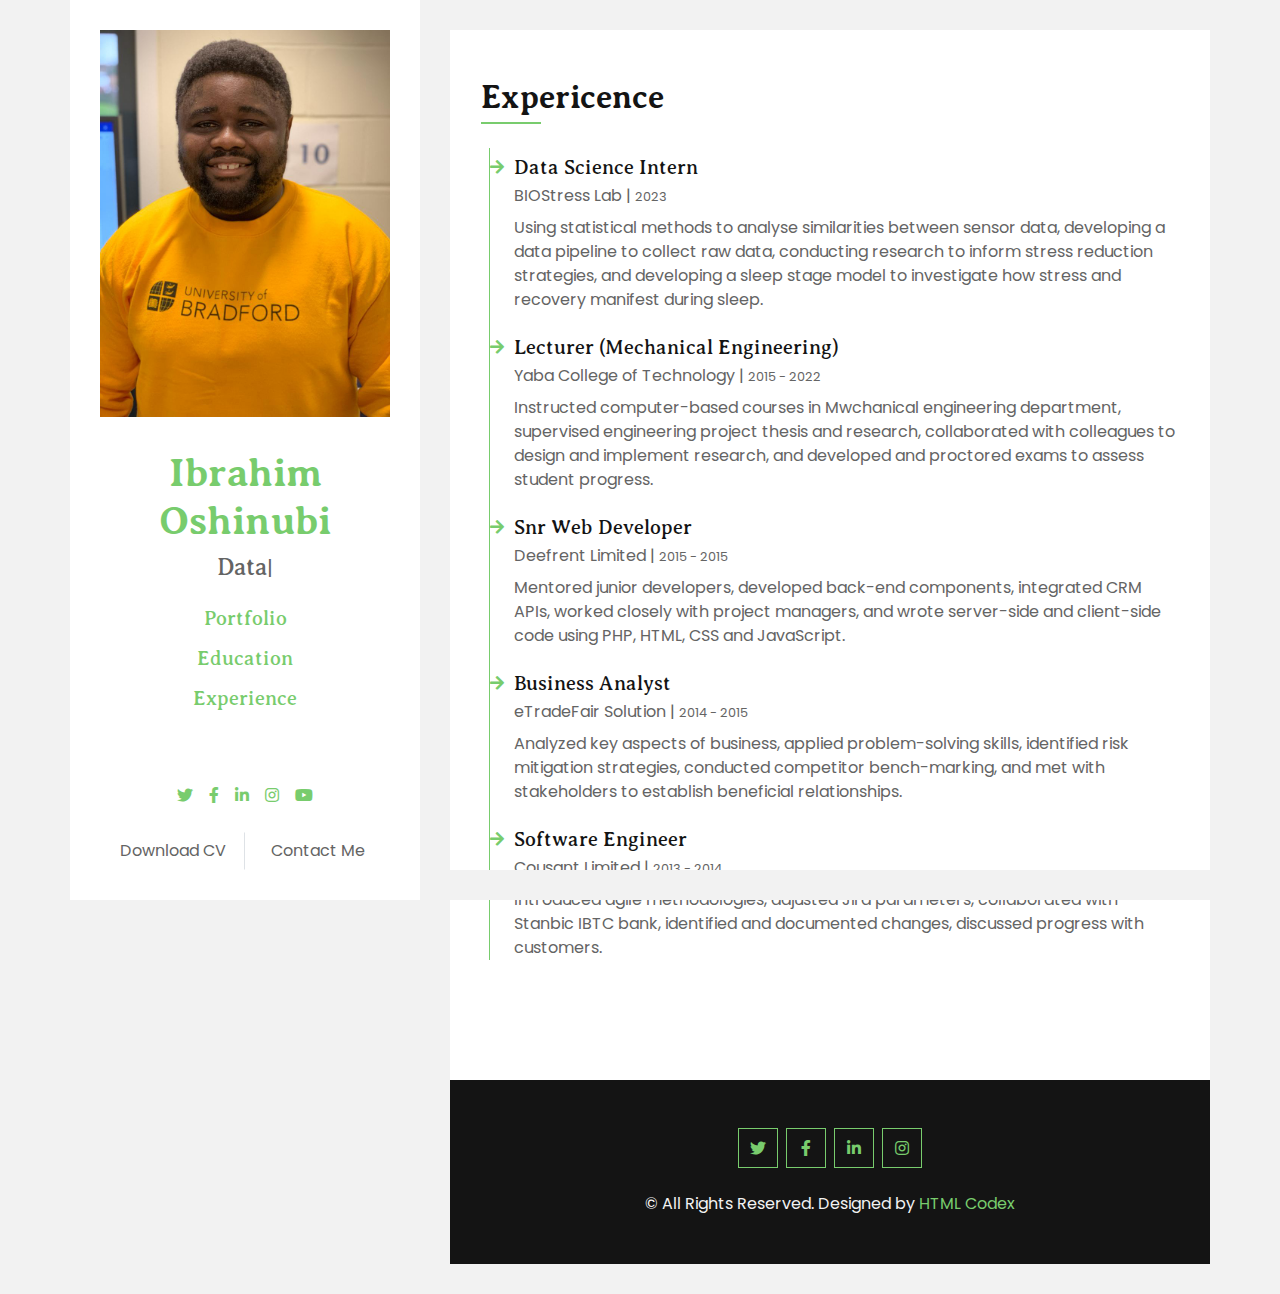
==== commit f675c1a7: "Experience modified" ====
--- a/experience.html
+++ b/experience.html
@@ -74,7 +74,7 @@
                                     <i class="fa fa-arrow-right text-primary position-absolute" style="top: 3px; left: -24px;"></i>
                                     <h5 class="mb-1">Lecturer (Mechanical Engineering)</h5>
                                     <p class="mb-2">Yaba College of Technology | <small>2015 - 2022</small></p>
-                                    <p>Instructed computer-based courses, supervised engineering project thesis and research, collaborated with colleagues to design and implement research, and developed and proctored exams to assess student progress.</p>
+                                    <p>Instructed computer-based courses in Mwchanical engineering department, supervised engineering project thesis and research, collaborated with colleagues to design and implement research, and developed and proctored exams to assess student progress.</p>
                                 </div>
                                 <div class="position-relative mb-4">
                                     <i class="fa fa-arrow-right text-primary position-absolute" style="top: 3px; left: -24px;"></i>
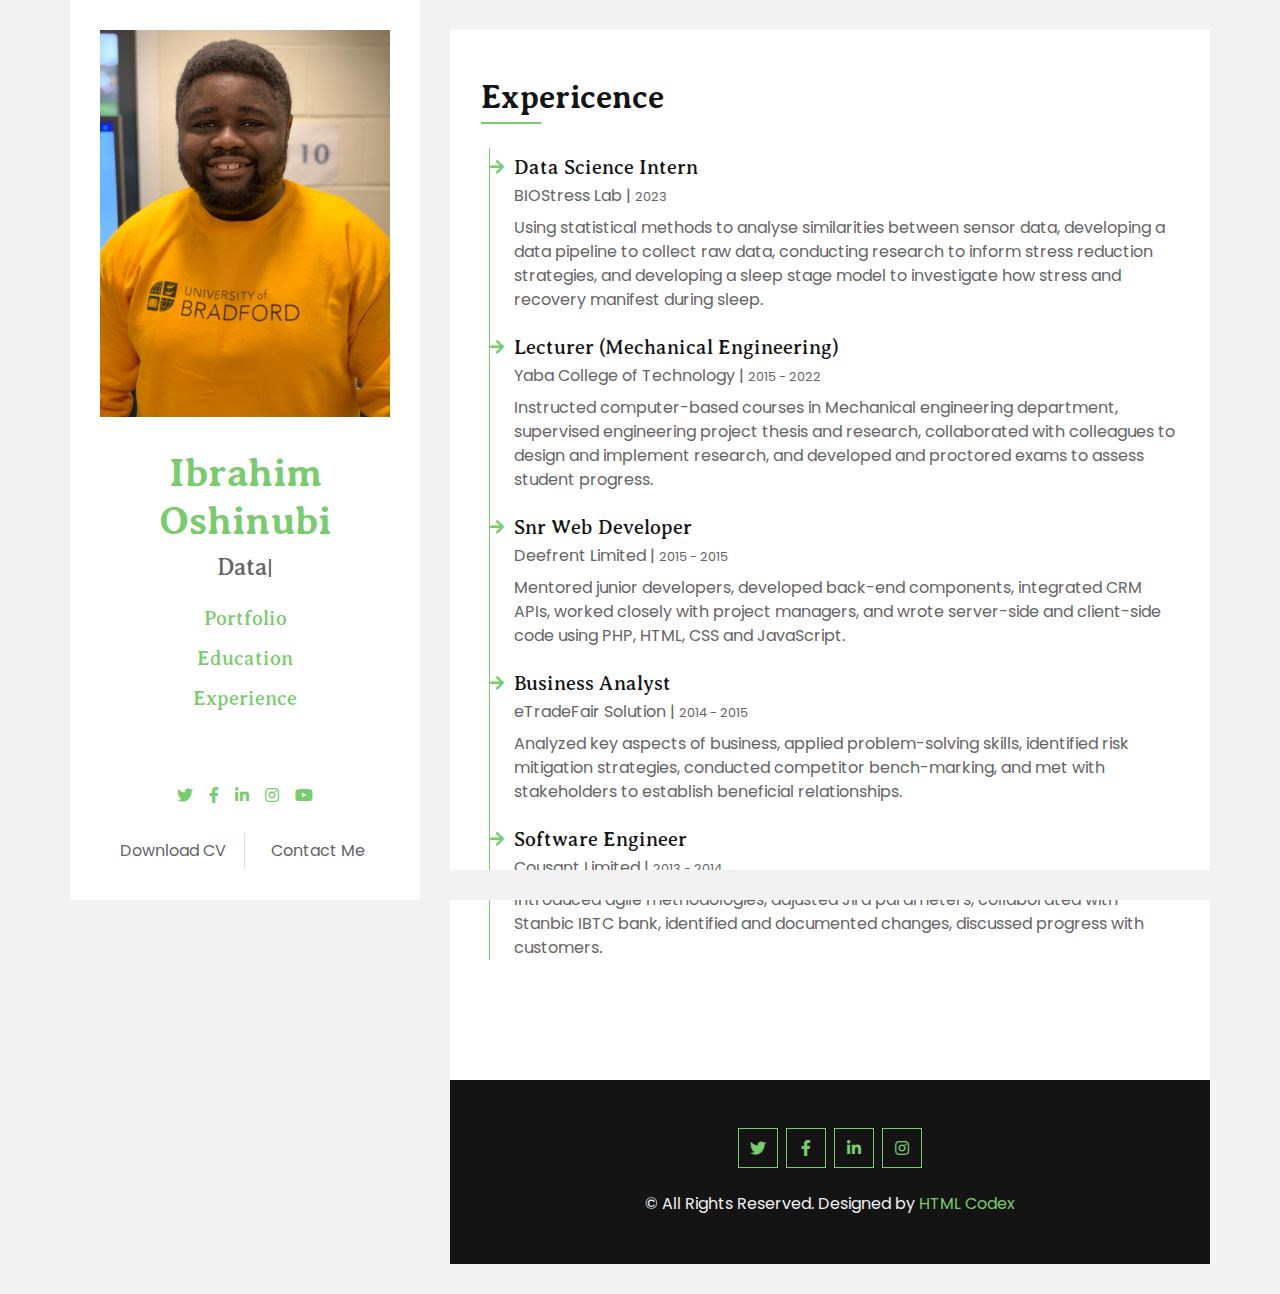
==== commit cf728bac: "Experience modified" ====
--- a/experience.html
+++ b/experience.html
@@ -74,7 +74,7 @@
                                     <i class="fa fa-arrow-right text-primary position-absolute" style="top: 3px; left: -24px;"></i>
                                     <h5 class="mb-1">Lecturer (Mechanical Engineering)</h5>
                                     <p class="mb-2">Yaba College of Technology | <small>2015 - 2022</small></p>
-                                    <p>Instructed computer-based courses in Mwchanical engineering department, supervised engineering project thesis and research, collaborated with colleagues to design and implement research, and developed and proctored exams to assess student progress.</p>
+                                    <p>Instructed computer-based courses in Mechanical engineering department, supervised engineering project thesis and research, collaborated with colleagues to design and implement research, and developed and proctored exams to assess student progress.</p>
                                 </div>
                                 <div class="position-relative mb-4">
                                     <i class="fa fa-arrow-right text-primary position-absolute" style="top: 3px; left: -24px;"></i>
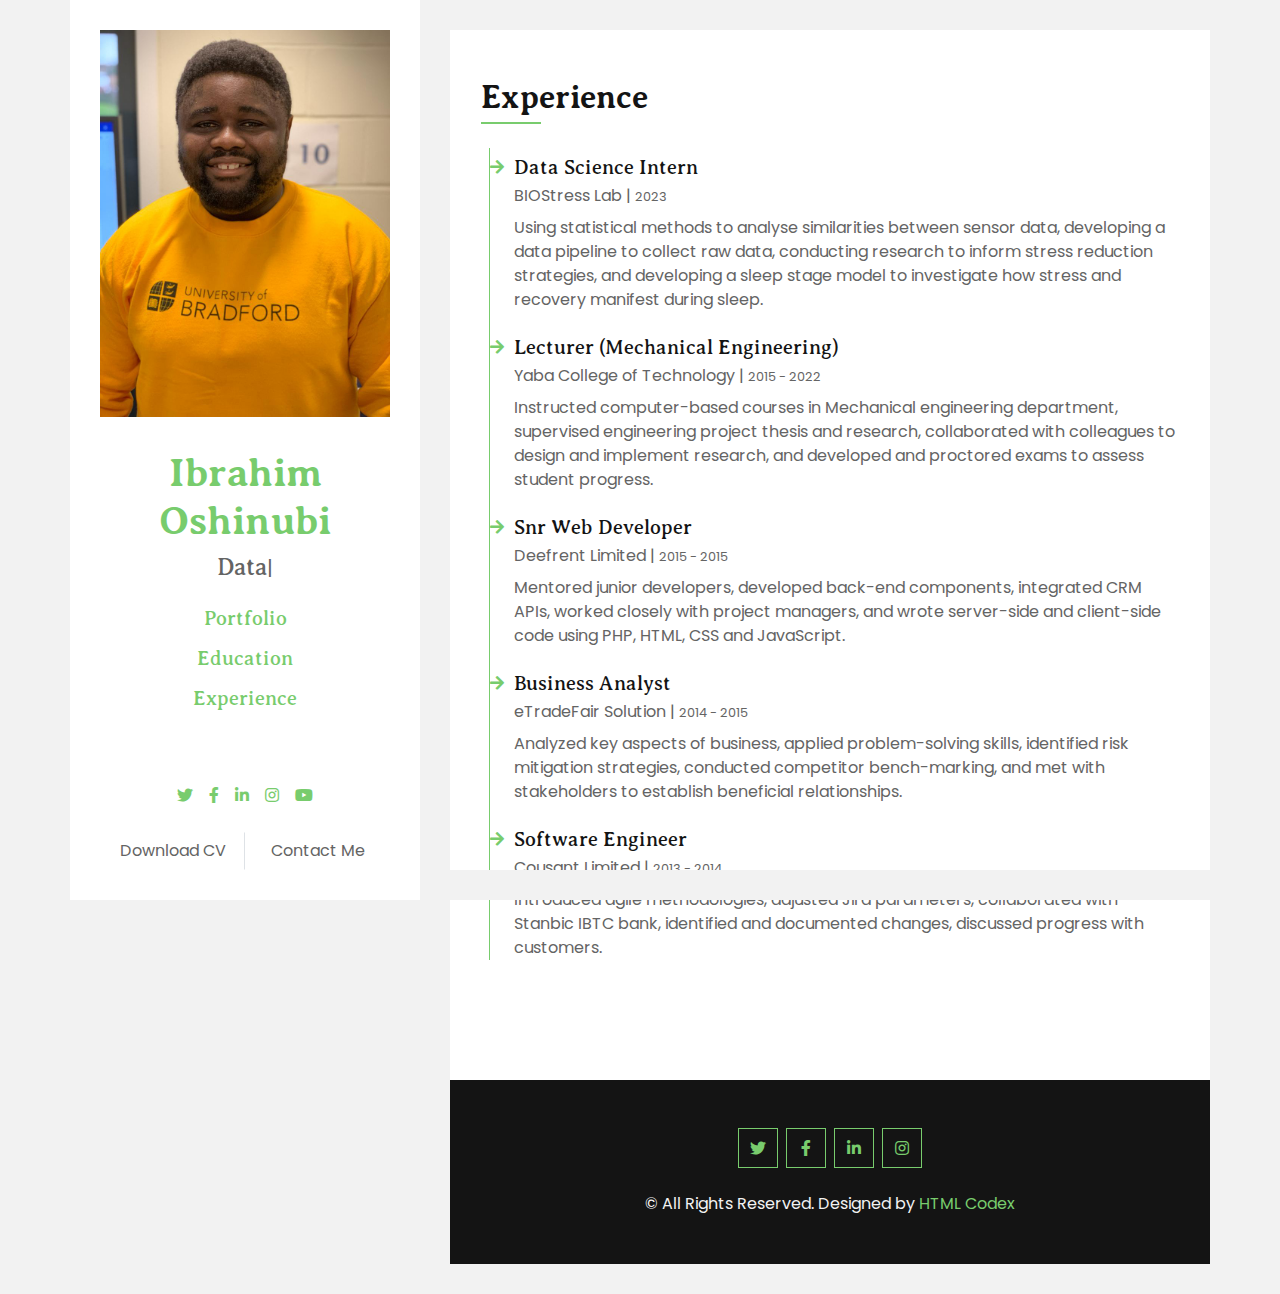
==== commit 75412710: "experience update" ====
--- a/experience.html
+++ b/experience.html
@@ -60,7 +60,7 @@
                 <div class="container bg-white py-5">
                     <div class="row px-3">
                         <div class="col-12">
-                            <h2 class="title position-relative pb-2 mb-4">Expericence</h2>
+                            <h2 class="title position-relative pb-2 mb-4">Experience</h2>
                         </div>
                         <div class="col-12">
                             <div class="border-left border-primary pt-2 pl-4 ml-2">
